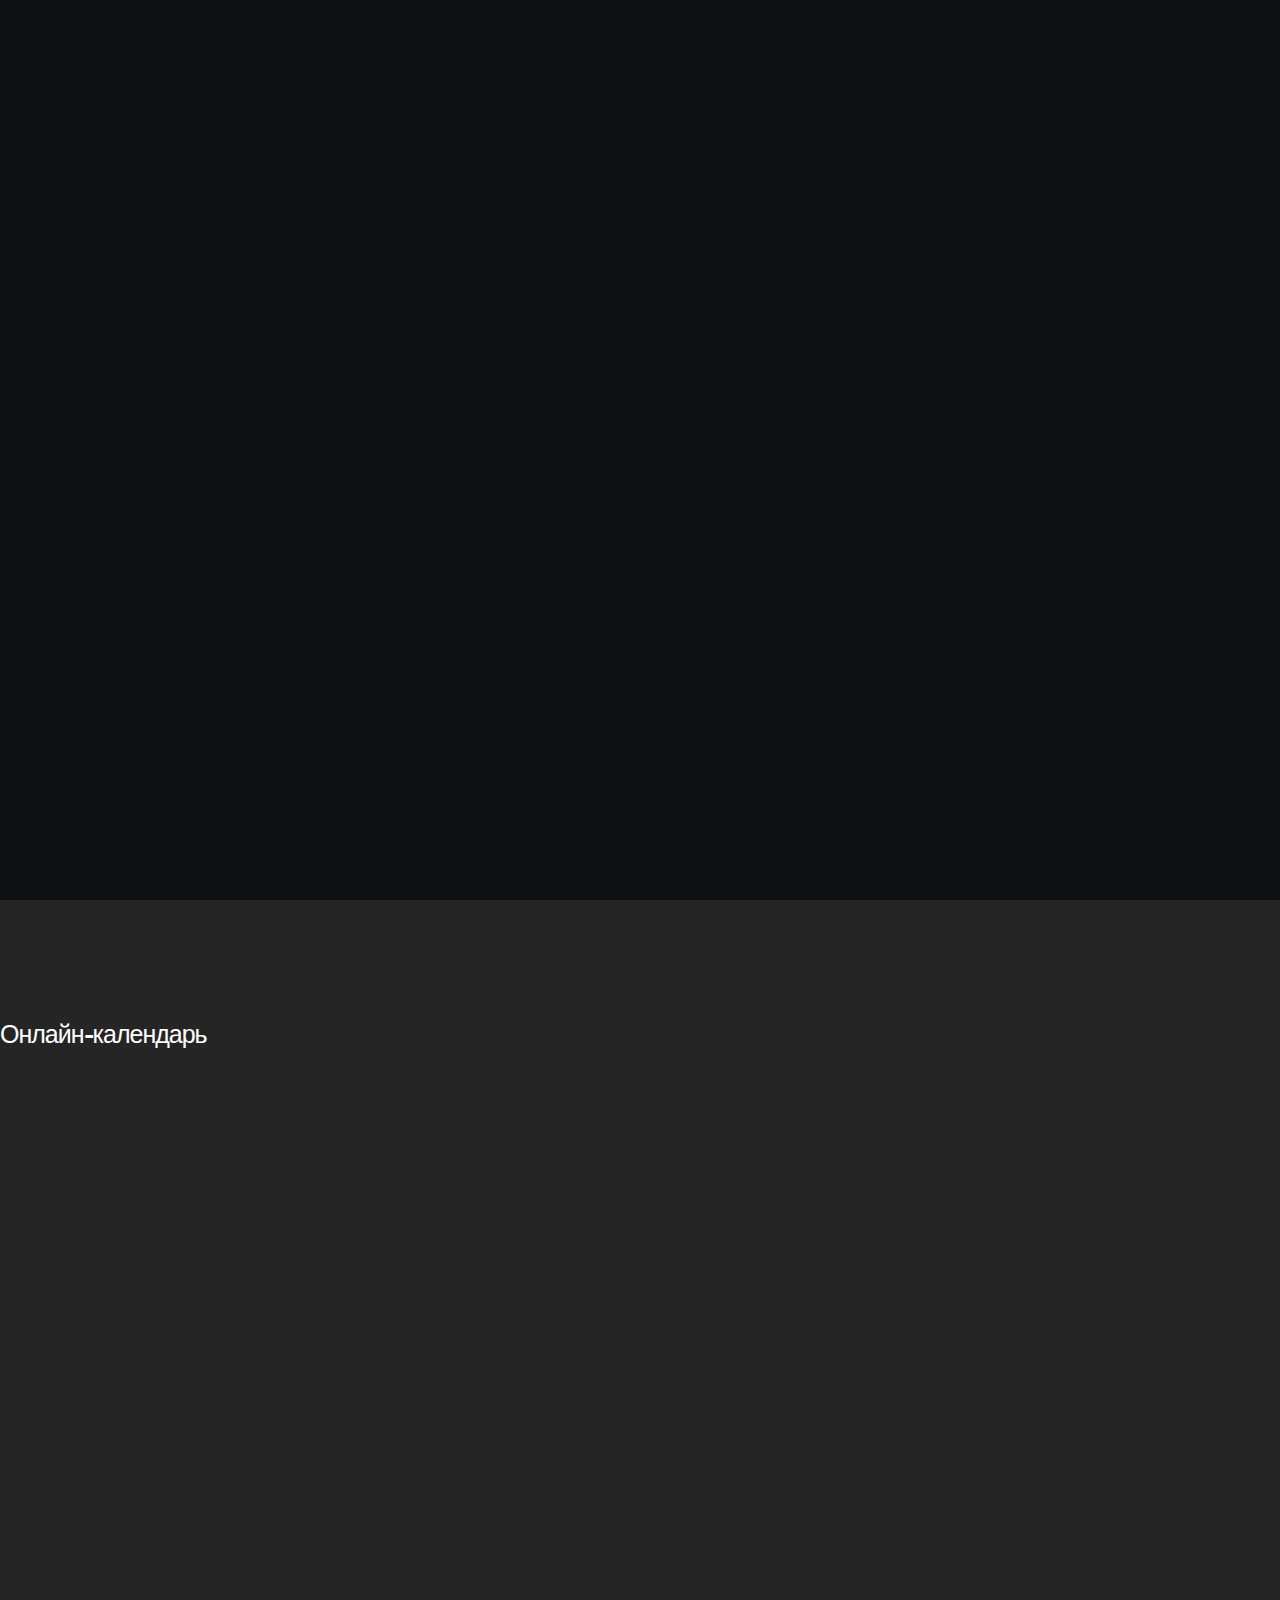
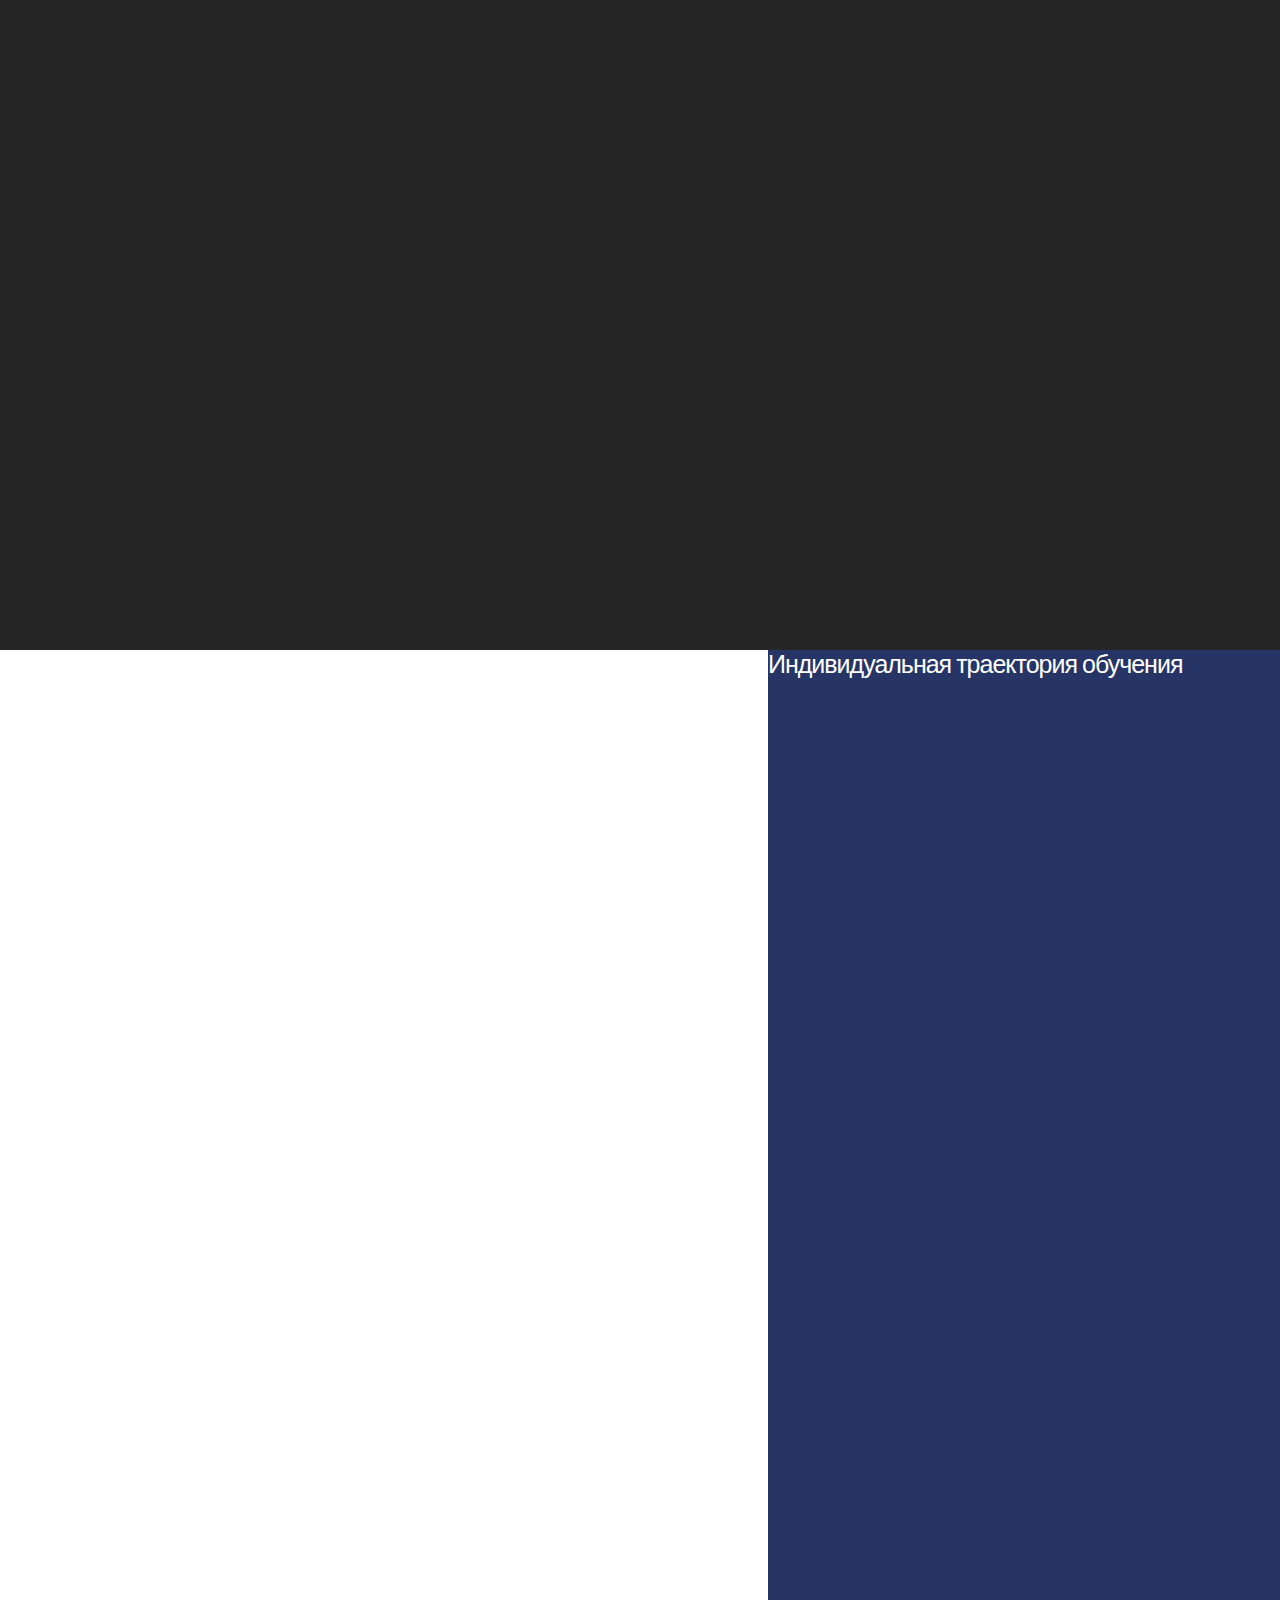
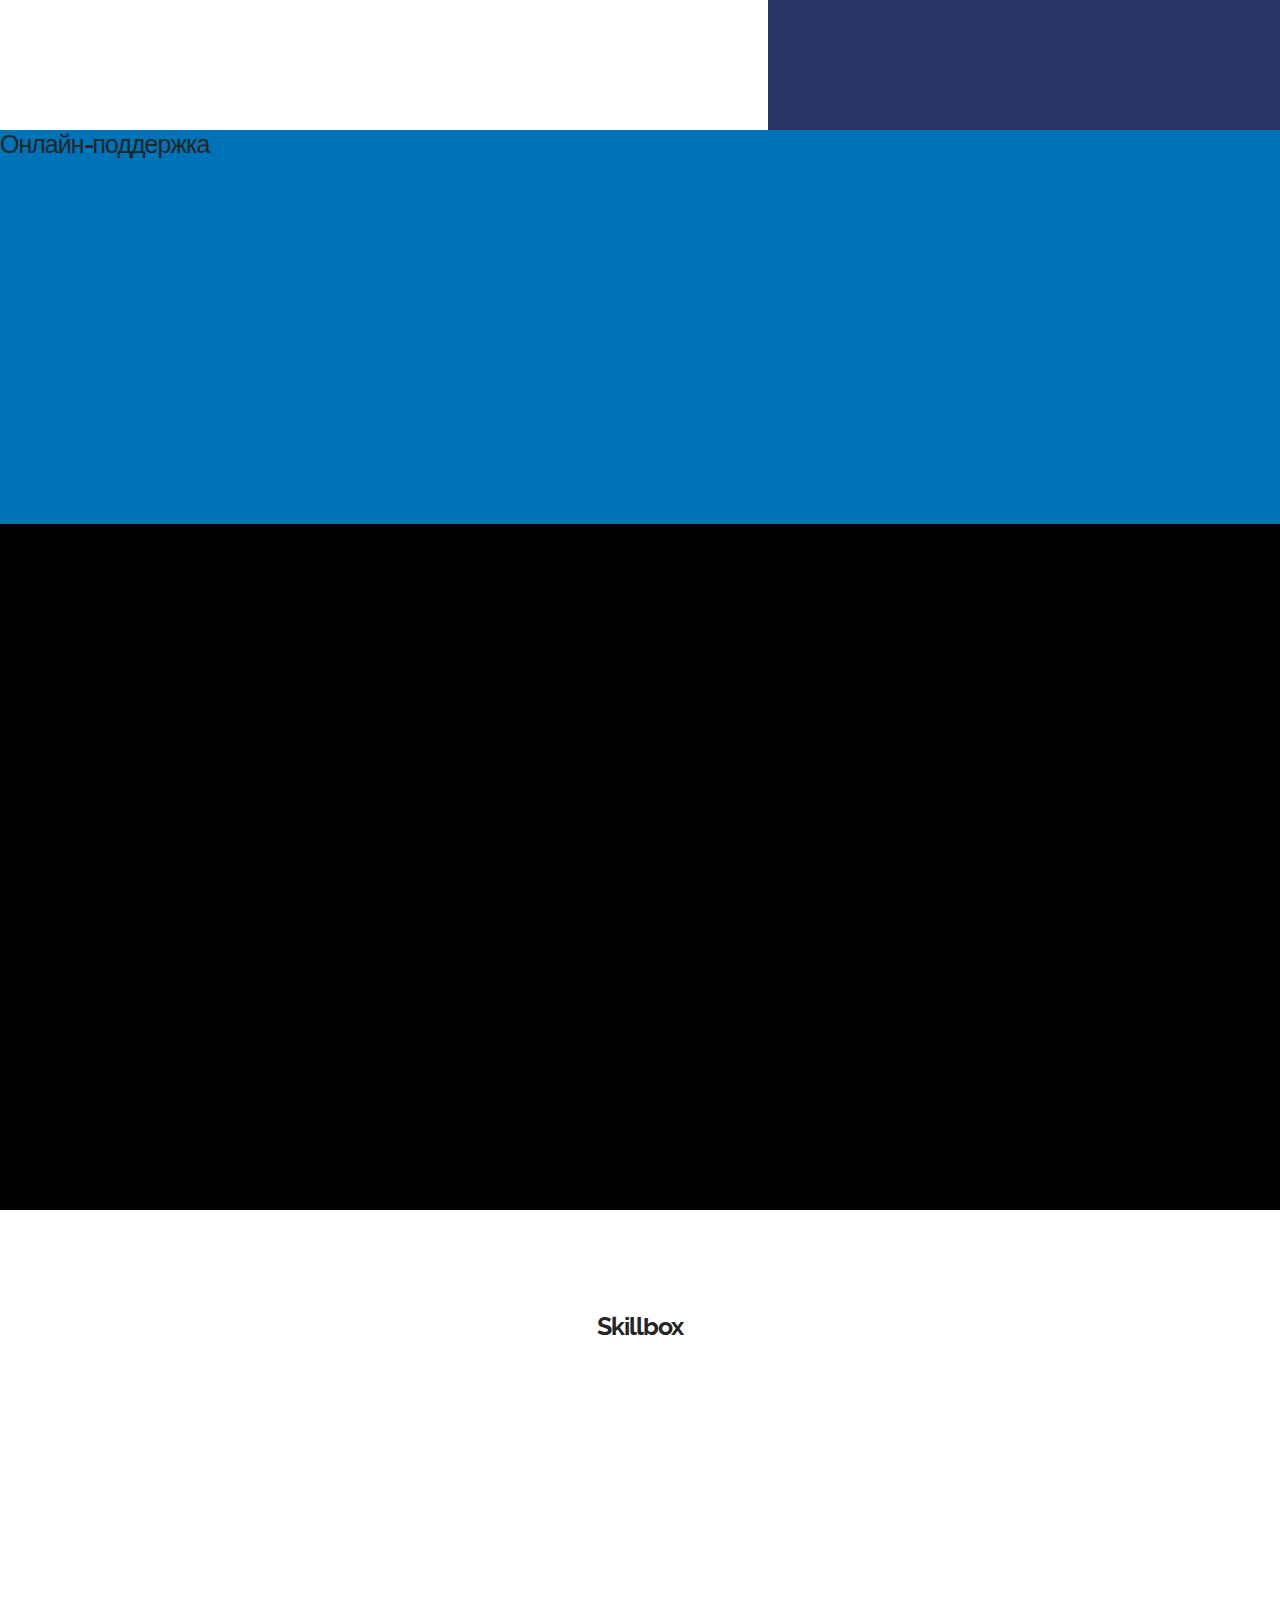
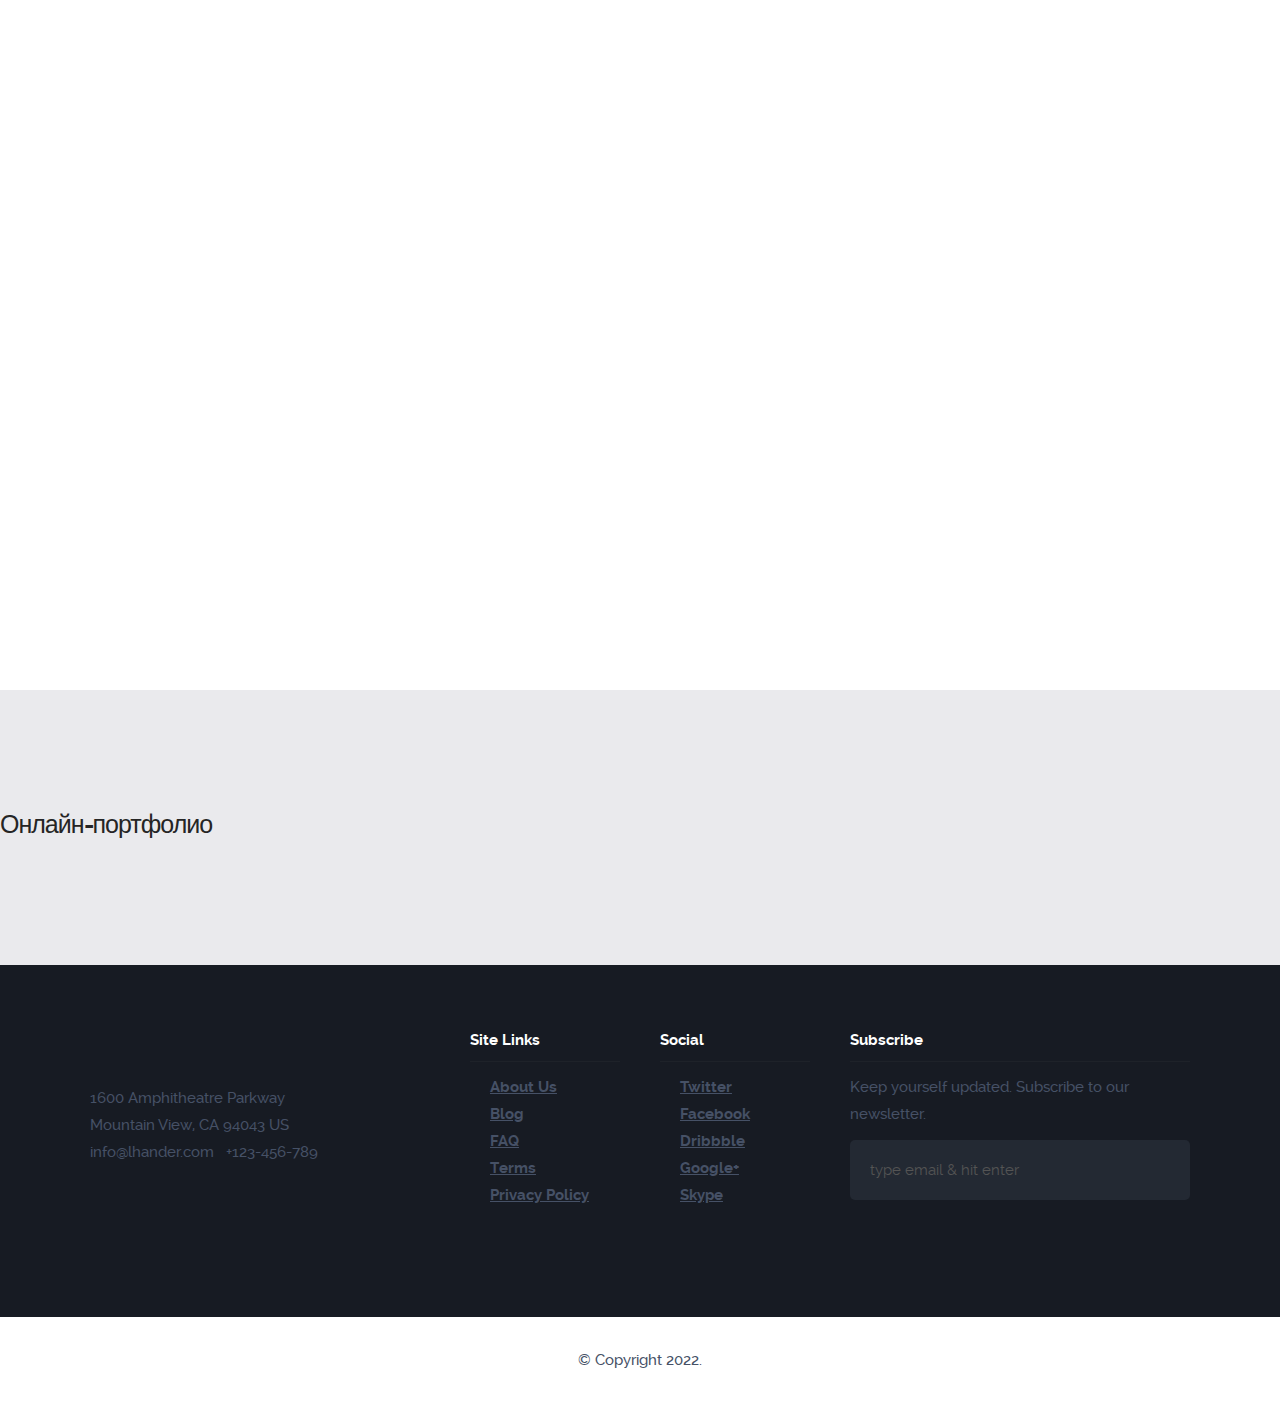
==== index.html @ 41adf238 "first commit" ====
<!DOCTYPE html>
<!--[if IE 8 ]><html class="no-js oldie ie8" lang="en"> <![endif]-->
<!--[if IE 9 ]><html class="no-js oldie ie9" lang="en"> <![endif]-->
<!--[if (gte IE 9)|!(IE)]><!--><html class="no-js" lang="en"> <!--<![endif]-->
<head>

   <!--- basic page needs
   ================================================== -->
   <meta charset="utf-8">
	<title>Lhander</title>
	<meta name="description" content="">  
	<meta name="author" content="">

   <!-- mobile specific metas
   ================================================== -->
	<meta name="viewport" content="width=device-width, initial-scale=1, maximum-scale=1">

 	<!-- CSS
   ================================================== -->
   <link rel="stylesheet" href="css/base.css">  
   <link rel="stylesheet" href="css/main.css">
   <link rel="stylesheet" href="css/vendor.css">  
	 <link rel="stylesheet" href="css/input.css">  
	 <link rel="stylesheet" href="css/bootstrap.min.css ">
   <!-- script
   ================================================== -->
	<script src="js/modernizr.js"></script>

   <!-- favicons
	================================================== -->
	<link rel="icon" type="image/png" href="favicon.png">

</head>

<body id="top">

	<!-- header 
   ================================================== -->
   <header style="display: none;">

   	<div class="rowrow">

   		<div class="logo">
	         <a href="index.html">Цифровой НГТУ</a>
	      </div>

	   	<nav id="main-nav-wrap">
				<ul class="main-navigation">
					<li class="current"><a class="smoothscroll"  href="#intro" title="">Home</a></li>
					<li><a class="smoothscroll"  href="#process" title="">Process</a></li>
					<li><a class="smoothscroll"  href="#features" title="">Features</a></li>
					<li><a class="smoothscroll"  href="#pricing" title="">Pricing</a></li>
					<li><a class="smoothscroll"  href="#faq" title="">FAQ</a></li>					
					<li class="highlight with-sep"><a href="#" title="">Sign Up</a></li>					
				</ul>
			</nav>

			<a class="menu-toggle" href="#"><span>Menu</span></a>
   		
   	</div>   	
   	
   </header> <!-- /header -->

	<!-- intro section
   ================================================== -->
   <section id="intro">

   	<div class="shadow-overlay"></div>

   	<div class="intro-content">
   		<div class="login1"></div>
		<div class="login2">
			<div class="logouniver"></div>
			<span class="text1">Цифровой НГТУ</span>
			<span class="text2">Рус</span>
			<span class="text3"> / Eng</span>
			
			<div class="center">
			<form>
				<div class="inputbox">
				<input type="text" required="required">
				<span>Email</span>
				</div>
				<div class="inputbox">
				<input type="text" required="required">
				<span>Пароль</span>
				</div>
				<div class="inputbox">
				<input id="buttoninput" type="button" value="Войти">
				</div>
			</form>
			</div>
		<span class="text4">Нет профиля?</span>
		<span class="text5">Зарегистрируйся</span>
		<br>
		<span class="text6">Забыл пароль?</span>
		<span class="text7">Восстановим</span>
		</div>
		<div class="login3"></div>  		
   	</div> 

   	<!-- Modal Popup
	   ========================================================= -->

      <div id="video-popup" class="popup-modal mfp-hide">

		   <div class="fluid-video-wrapper">
            <iframe src="http://player.vimeo.com/video/14592941?title=0&amp;byline=0&amp;portrait=0&amp;color=faec09" width="500" height="281" frameborder="0" webkitallowfullscreen mozallowfullscreen allowfullscreen></iframe> 
         </div>		     

         <a class="close-popup">Close</a>         

	   </div> <!-- /video-popup -->  	 	

   </section> <!-- /intro -->


   <!-- Process Section
   ================================================== -->
   <section id="process">  
   <div class="slide2">
   <h1 class="txt">Онлайн-календарь</h1>
   </div>
   </section> <!-- /process-->    


   <!-- features Section
   ================================================== -->
	<section id="features">
	<div class="featuresblock">
	<h1>Индивидуальная траектория обучения</h1>
	</div>
	</section>
	

	<!-- pricing
   ================================================== -->

   <section id="pricing">
   <div class="pricingblock">
   <h1>Онлайн-поддержка</h1>
   </div>
   </section> <!-- /pricing --> 


   <!-- Testimonials Section
   ================================================== -->
   <section id="testimonials">
   <div><h1>Skillbox</h1></div>
   </section> <!-- /testimonials -->


   <!-- faq
   ================================================== -->
   <section id="faq">
   <div><h1>Онлайн-портфолио</h1></div>
   </section> <!-- /faq --> 

   <!-- cta
   ================================================== -->


   <!-- footer
   ================================================== -->
   <footer>

   	<div class="footer-main">

   		<div class="rowrow">  

	      	<div class="col-four tab-full mob-full footer-info">            

	            <div class="footer-logo"></div>

	            <p>
		        	1600 Amphitheatre Parkway<br>
            	Mountain View, CA 94043 US<br>
		        	info@lhander.com &nbsp; +123-456-789
		        	</p>

		      </div> <!-- /footer-info -->

	      	<div class="col-two tab-1-3 mob-1-2 site-links">

	      		<h4>Site Links</h4>

	      		<ul>
	      			<li><a href="#">About Us</a></li>
						<li><a href="#">Blog</a></li>
						<li><a href="#">FAQ</a></li>
						<li><a href="#">Terms</a></li>
						<li><a href="#">Privacy Policy</a></li>
					</ul>

	      	</div> <!-- /site-links -->  

	      	<div class="col-two tab-1-3 mob-1-2 social-links">

	      		<h4>Social</h4>

	      		<ul>
	      			<li><a href="#">Twitter</a></li>
						<li><a href="#">Facebook</a></li>
						<li><a href="#">Dribbble</a></li>
						<li><a href="#">Google+</a></li>
						<li><a href="#">Skype</a></li>
					</ul>
	      	           	
	      	</div> <!-- /social --> 

	      	<div class="col-four tab-1-3 mob-full footer-subscribe">

	      		<h4>Subscribe</h4>

	      		<p>Keep yourself updated. Subscribe to our newsletter.</p>

	      		<div class="subscribe-form">
	      	
	      			<form id="mc-form" class="group" novalidate="true">

							<input type="email" value="" name="dEmail" class="email" id="mc-email" placeholder="type email &amp; hit enter" required=""> 
	   		
			   			<input type="submit" name="subscribe" >
		   	
		   				<label for="mc-email" class="subscribe-message"></label>
			
						</form>

	      		</div>	      		
	      	           	
	      	</div> <!-- /subscribe -->         

	      </div> <!-- /rowrow -->

   	</div> <!-- /footer-main -->


      <div class="footer-bottom">

      	<div class="rowrow">

      		<div class="col-twelve">
	      		<div class="copyright">
		         	<span>© Copyright 2022.</span> 	         	
		         </div>

		         <div id="go-top" style="display: block;">
		            <a class="smoothscroll" title="Back to Top" href="#top"></a>
		         </div>         
	      	</div>

      	</div> <!-- /footer-bottom -->     	

      </div>

   </footer>  

   <div id="preloader"> 
    	<div id="loader"></div>
   </div> 

   <!-- Java Script
   ================================================== --> 
   <script src="js/jquery-1.11.3.min.js"></script>
   <script src="js/jquery-migrate-1.2.1.min.js"></script>
   <script src="js/plugins.js"></script>
   <script src="js/main.js"></script>

</body>

</html>
---- css/base.css ----
/**
 * =================================================================== 
 *
 *  Lhander v1.0 Base Stylesheet
 *  url: styleshout.com
 *  01-11-2016
 *
 * =================================================================== 
 */

/** 
 * ===================================================================
 * reset - normalize.css v3.0.2 | MIT License | git.io/normalize
 *
 * ------------------------------------------------------------------- 
 */

html {
	font-family: sans-serif;
	-ms-text-size-adjust: 100%;
	-webkit-text-size-adjust: 100%;
}
body {
	margin: 0;
}
article,
aside,
details,
figcaption,
figure,
footer,
header,
hgroup,
main,
menu,
nav,
section,
summary {
	display: block;
}
audio, canvas, progress, video {
	display: inline-block;
	vertical-align: baseline;
}
audio:not([controls]) {
	display: none;
	height: 0;
}
[hidden], template {
	display: none;
}
a {
	background: transparent;
}
a:active, a:hover {
	outline: 0;
}
abbr[title] {
	border-bottom: 1px dotted;
}
b, strong {
	font-weight: bold;
}
dfn {
	font-style: italic;
}
h1 {
	font-size: 2em;
	margin: 0.67em 0;
}
mark {
	background: #ff0;
	color: #000;
}
small {
	font-size: 80%;
}
sub, sup {
	font-size: 75%;
	line-height: 0;
	position: relative;
	vertical-align: baseline;
}
sup {
	top: -0.5em;
}
sub {
	bottom: -0.25em;
}
img {
	border: 0;
}
svg:not(:root) {
	overflow: hidden;
}
figure {
	margin: 1em 40px;
}
hr {
	-moz-box-sizing: content-box;
	box-sizing: content-box;
	height: 0;
}
pre {
	overflow: auto;
}
code, kbd, pre, samp {
	font-family: monospace, monospace;
	font-size: 1em;
}
button, input, optgroup, select, textarea {
	color: inherit;
	font: inherit;
	margin: 0;
}
button {
	overflow: visible;
}
button, select {
	text-transform: none;
}
button,
html input[type="button"],
input[type="reset"],
input[type="submit"] {
	-webkit-appearance: button;
	cursor: pointer;
}
button[disabled], html input[disabled] {
	cursor: default;
}
button::-moz-focus-inner, input::-moz-focus-inner {
	border: 0;
	padding: 0;
}
input {
	line-height: normal;
}
input[type="checkbox"], input[type="radio"] {
	box-sizing: border-box;
	padding: 0;
}
input[type="number"]::-webkit-inner-spin-button,
input[type="number"]::-webkit-outer-spin-button {
	height: auto;
}
input[type="search"] {
	-webkit-appearance: textfield;
	-moz-box-sizing: content-box;
	-webkit-box-sizing: content-box;
	box-sizing: content-box;
}
input[type="search"]::-webkit-search-cancel-button,
input[type="search"]::-webkit-search-decoration {
	-webkit-appearance: none;
}
fieldset {
	border: 1px solid #c0c0c0;
	margin: 0 2px;
	padding: 0.35em 0.625em 0.75em;
}
legend {
	border: 0;
	padding: 0;
}
textarea {
	overflow: auto;
}
optgroup {
	font-weight: bold;
}
table {
	border-collapse: collapse;
	border-spacing: 0;
}
td, th {
	padding: 0;
}

/** 
 * ===================================================================
 * basic/base setup styles 
 *
 * ------------------------------------------------------------------- 
 */

html {
	font-size: 62.5%;
	box-sizing: border-box;
}
*, *::before, *::after {
	box-sizing: inherit;
}
body {
	font-weight: normal;
	line-height: 1;
	text-rendering: optimizeLegibility;
	word-wrap: break-word;
	-webkit-overflow-scrolling: touch;
	-webkit-text-size-adjust: none;
}
body, input, button {
	-moz-osx-font-smoothing: grayscale;
	-webkit-font-smoothing: antialiased;
}

/**
 * Media
 * -
 */

img, video {
	max-width: 100%;
	height: auto;
}

/**
 * Typography resets
 * -
 */

div, dl, dt, dd, ul, ol, li, h1, h2, h3, h4, h5, h6, pre, form, p, blockquote, th, td {
	margin: 0;
	padding: 0;
}
h1, h2, h3, h4, h5, h6 {
	-webkit-font-variant-ligatures: common-ligatures;
	-moz-font-variant-ligatures: common-ligatures;
	font-variant-ligatures: common-ligatures;
	text-rendering: optimizeLegibility;
}
em, i {
	font-style: italic;
	line-height: inherit;
}
strong, b {
	font-weight: bold;
	line-height: inherit;
}
small {
	font-size: 60%;
	line-height: inherit;
}
ol, ul {
	list-style: none;
}
li {
	display: block;
}

/**
 * links
 * -
 */

a {
	text-decoration: none;
	line-height: inherit;
}
a img {
	border: none;
}

/**
 * inputs
 * -
 */

fieldset {
	margin: 0;
	padding: 0;
}
input[type="email"],
input[type="number"],
input[type="search"],
input[type="text"],
input[type="tel"],
input[type="url"],
input[type="password"],
textarea {
	-webkit-appearance: none;
	-moz-appearance: none;
	-ms-appearance: none;
	-o-appearance: none;
	appearance: none;
}

/** 
 * ===================================================================
 * grid
 *
 * ------------------------------------------------------------------- 
 */

.rowrow {
	width: 94%;
	max-width: 1140px;
	margin: 0 auto;
}
.rowrow:before, .rowrow:after {
	content: "";
	display: table;
}
.rowrow:after {
	clear: both;
}
.rowrow .rowrow {
	width: auto;
	max-width: none;
	margin-left: -20px;
	margin-right: -20px;
}
[class*="col-"], .bgrid {
	float: left;
}
[class*="col-"] + [class*="col-"]:last-child {
	float: right;
}
[class*="col-"] {
	padding: 0 20px;
}
.col-one {
	width: 8.33333%;
}
.col-two, .col-1-6 {
	width: 16.66667%;
}
.col-three, .col-1-4 {
	width: 25%;
}
.col-four, .col-1-3 {
	width: 33.33333%;
}
.col-five {
	width: 41.66667%;
}
.col-six, .col-1-2 {
	width: 50%;
}
.col-seven {
	width: 58.33333%;
}
.col-eight, .col-2-3 {
	width: 66.66667%;
}
.col-nine, .col-3-4 {
	width: 75%;
}
.col-ten, .col-5-6 {
	width: 83.33333%;
}
.col-eleven {
	width: 91.66667%;
}
.col-twelve, .col-full {
	width: 100%;
}

/**
 * small screens
 * --------------------------------------------------------------- 
 */

@media screen and (max-width:1024px) {
	.rowrow .rowrow {
		margin-left: -18px;
		margin-right: -18px;
	}
	[class*="col-"] {
		padding: 0 18px;
	}
}

/**
 * tablets
 * --------------------------------------------------------------- 
 */

@media screen and (max-width:768px) {
	.rowrow {
		width: auto;
		padding-left: 30px;
		padding-right: 30px;
	}
	.rowrow .rowrow {
		padding-left: 0;
		padding-right: 0;
		margin-left: -15px;
		margin-right: -15px;
	}
	[class*="col-"] {
		padding: 0 15px;
	}
	.tab-1-4 {
		width: 25%;
	}
	.tab-1-3 {
		width: 33.33333%;
	}
	.tab-1-2 {
		width: 50%;
	}
	.tab-2-3 {
		width: 66.66667%;
	}
	.tab-3-4 {
		width: 75%;
	}
	.tab-full {
		width: 100%;
	}
}

/**
 * large mobile devices
 * --------------------------------------------------------------- 
 */

@media screen and (max-width:600px) {
	.rowrow {
		padding-left: 25px;
		padding-right: 25px;
	}
	.rowrow .rowrow {
		margin-left: -10px;
		margin-right: -10px;
	}
	[class*="col-"] {
		padding: 0 10px;
	}
	.mob-1-4 {
		width: 25%;
	}
	.mob-1-2 {
		width: 50%;
	}
	.mob-3-4 {
		width: 75%;
	}
	.mob-full {
		width: 100%;
	}
}

/**
 * small mobile devices
 * --------------------------------------------------------------- 
 */

@media screen and (max-width:400px) {
	.rowrow {
		padding-left: 30px;
		padding-right: 30px;
	}
	.rowrow .rowrow {
		padding-left: 0;
		padding-right: 0;
		margin-left: 0;
		margin-right: 0;
	}
	[class*="col-"] {
		width: 100% !important;
		float: none !important;
		clear: both !important;
		margin-left: 0;
		margin-right: 0;
		padding: 0;
	}
	[class*="col-"] + [class*="col-"]:last-child {
		float: none;
	}
}

/** 
 * ===================================================================
 * block grids 
 *
 * ------------------------------------------------------------------- 
 */

.block-1-6 .bgrid {
	width: 16.66667%;
}
.block-1-4 .bgrid {
	width: 25%;
}
.block-1-3 .bgrid {
	width: 33.33333%;
}
.block-1-2 .bgrid {
	width: 50%;
}

/**
 * Clearing for block grid columns. Allow columns with 
 * different heights to align properly.
 */

.block-1-6 .bgrid:nth-child(6n+1),
.block-1-4 .bgrid:nth-child(4n+1),
.block-1-3 .bgrid:nth-child(3n+1),
.block-1-2 .bgrid:nth-child(2n+1) {
	clear: both;
}

/**
 * small screens
 * --------------------------------------------------------------- 
 */
@media screen and (max-width:1024px) {
	.block-s-1-6 .bgrid {
		width: 16.66667%;
	}
	.block-s-1-4 .bgrid {
		width: 25%;
	}
	.block-s-1-3 .bgrid {
		width: 33.33333%;
	}
	.block-s-1-2 .bgrid {
		width: 50%;
	}
	.block-s-full .bgrid {
		width: 100%;
		clear: both;
	}
	[class*="block-s-"] .bgrid:nth-child(n) {
		clear: none;
	}
	.block-s-1-6 .bgrid:nth-child(6n+1),
	.block-s-1-4 .bgrid:nth-child(4n+1),
	.block-s-1-3 .bgrid:nth-child(3n+1),
	.block-s-1-2 .bgrid:nth-child(2n+1) {
		clear: both;
	}
}

/**
 * tablets
 * --------------------------------------------------------------- 
 */
@media screen and (max-width:768px) {
	.block-tab-1-6 .bgrid {
		width: 16.66667%;
	}
	.block-tab-1-4 .bgrid {
		width: 25%;
	}
	.block-tab-1-3 .bgrid {
		width: 33.33333%;
	}
	.block-tab-1-2 .bgrid {
		width: 50%;
	}
	.block-tab-full .bgrid {
		width: 100%;
		clear: both;
	}
	[class*="tab-bgrid-"] .bgrid:nth-child(n) {
		clear: none;
	}
	.block-tab-1-6 .bgrid:nth-child(6n+1),
	.block-tab-1-4 .bgrid:nth-child(4n+1),
	.block-tab-1-3 .bgrid:nth-child(3n+1),
	.block-tab-1-2 .bgrid:nth-child(2n+1) {
		clear: both;
	}
}

/**
 * mobile devices
 * --------------------------------------------------------------- 
 */
@media screen and (max-width:600px) {
	.block-mob-1-6 .bgrid {
		width: 16.66667%;
	}
	.block-mob-1-4 .bgrid {
		width: 25%;
	}
	.block-mob-1-3 .bgrid {
		width: 33.33333%;
	}
	.block-mob-1-2 .bgrid {
		width: 50%;
	}
	.block-mob-full .bgrid {
		width: 100%;
		clear: both;
	}
	[class*="mob-bgrid-"] .bgrid:nth-child(n) {
		clear: none;
	}
	.block-mob-1-6 .bgrid:nth-child(6n+1),
	.block-mob-1-4 .bgrid:nth-child(4n+1),
	.block-mob-1-3 .bgrid:nth-child(3n+1),
	.block-mob-1-2 .bgrid:nth-child(2n+1) {
		clear: both;
	}
}

/**
 * stack on small mobile devices
 * --------------------------------------------------------------- 
 */

@media screen and (max-width:400px) {
	.stack .bgrid {
		width: 100% !important;
		float: none !important;
		clear: both !important;
		margin-left: 0;
		margin-right: 0;
	}
}

/** 
 * ===================================================================
 * MISC 
 *
 * ------------------------------------------------------------------- 
 */

/**
 * Clearing - (http://nicolasgallagher.com/micro-clearfix-hack/
 * -
 */

.group:before, .group:after {
	content: "";
	display: table;
}
.group:after {
	clear: both;
}

/**
 * Misc Helper Styles 
 * -
 */
 
.hide { display: none; }
.invisible { visibility: hidden; }
.antialiased {
	-webkit-font-smoothing: antialiased;
	-moz-osx-font-smoothing: grayscale;
}
.remove-bottom { margin-bottom: 0; }
.half-bottom { margin-bottom: 1.5rem !important; }
.add-bottom { margin-bottom: 3rem !important; }
.no-border { border: none; }
.full-width { width: 100%; }
.text-center { text-align: center; }
.text-left { text-align: left; }
.text-right { text-align: right; }
.pull-left { float: left; }
.pull-right { float: right; }
.align-center {
	margin-left: auto;
	margin-right: auto;
	text-align: center;
}

/*# sourceMappingURL=base.css.map */
---- css/main.css ----
/**
 * =================================================================== 
 *
 *  Lhander v1.0 Main Stylesheet
 *  url: styleshout.com
 *  01-11-2016
 * -------------------------------------------------------------------
 *
 *	TOC:
 *	01. webfonts and iconfonts 
 *	02. base style overrides
 * 03. preloader
 * 04. forms
 * 05. buttons
 * 06. common styles
 * 07. header styles
 * 08. intro section
 * 09. process section
 * 10. features section
 * 11. pricing section
 * 12. testimomials section 
 * 13. faq section 
 *	14. ad-section 
 *	15. call-to-action section
 *	16. footer
 *
 * =================================================================== 
 */

/** 
 * ===================================================================
 * webfonts and iconfonts 
 *
 * ------------------------------------------------------------------- 
 */

@import url("fonts.css");
@import url("ionicons/css/ionicons.min.css");
@import url("micons/micons.css");

/** 
 * ===================================================================
 * base style overrides
 *
 * ------------------------------------------------------------------- 
 */

html {
	font-size: 10px;
}
@media only screen and (max-width:1024px) {
	html {
		font-size: 9.375px;
	}
}
@media only screen and (max-width:768px) {
	html {
		font-size: 10px;
	}
}
@media only screen and (max-width:400px) {
	html {
		font-size: 9.375px;
	}
}

html, body {
	height: 100%;
}
body {
	background: #14181E;
	font-family: "merriweather-regular", serif;
	font-size: 1.6rem;
	line-height: 3rem;
	color: #737373;
}

/**
 * links 
 * -
 */

a, a:visited {
	color: #0087cc;
	-moz-transition: all 0.3s ease-in-out;
	-o-transition: all 0.3s ease-in-out;
	-webkit-transition: all 0.3s ease-in-out;
	-ms-transition: all 0.3s ease-in-out;
	transition: all 0.3s ease-in-out;
}
a:hover, a:focus {
	color: #ff7b29;
}

/**
 * typography  
 * -
 */

h1, h2, h3, h4, h5, h6, .h01, .h02, .h03, .h04, .h05, .h06 {
	font-family: "raleway-bold", sans-serif;
	color: #252525;
	font-style: normal;
	text-rendering: optimizeLegibility;
	margin-bottom: 2.1rem;
}
h3, .h03, h4, .h04 {
	margin-bottom: 1.8rem;
}
h5, .h05, h6, .h06 {
	font-family: "raleway-heavy";
	margin-bottom: 1.2rem;
}

h1, .h01 {
	font-size: 3.1rem;
	line-height: 1.35;
	letter-spacing: -.1rem;
}
@media only screen and (max-width:600px) {
	h1, .h01 {
		font-size: 2.6rem;
		letter-spacing: -.07rem;
	}
}

h2, .h02 {
	font-size: 2.4rem;
	line-height: 1.25;
}
h3, .h03 {
	font-size: 2rem;
	line-height: 1.5;
}
h4, .h04 {
	font-size: 1.7rem;
	line-height: 1.76;
}
h5, .h05 {
	font-size: 1.4rem;
	line-height: 1.7;
	text-transform: uppercase;
	letter-spacing: .15rem;
}
h6, .h06 {
	font-size: 1.3rem;
	line-height: 1.85;
	text-transform: uppercase;
	letter-spacing: .15rem;
}

p img {
	margin: 0;
}
p.lead {
	font-family: "merriweather-light", serif;
	font-size: 1.8rem;
	line-height: 1.8;
	color: #737373;
}
@media only screen and (max-width:768px) {
	p.lead {
		font-size: 1.7rem;
	}
}

em, i, strong, b {
	font-size: 1.6rem;
	line-height: 3rem;
	font-style: normal;
	font-weight: normal;
}
em, i {
	font-family: "merriweather-italic", serif;
}
strong, b {
	font-family: "merriweather-bold", serif;
}
small {
	font-size: 1.1rem;
	line-height: inherit;
}
blockquote {
	margin: 3rem 0;
	padding-left: 4rem;
	position: relative;
}
blockquote:before {
	content: "\201C";
	font-size: 8rem;
	line-height: 0px;
	margin: 0;
	color: #333;
	font-family: arial, sans-serif;
	position: absolute;
	top: 3rem;
	left: 0;
}
blockquote p {
	font-family: georgia, serif;
	font-style: italic;
	padding: 0;
	font-size: 1.9rem;
	line-height: 1.75;
}
blockquote cite {
	display: block;
	font-size: 1.2rem;
	font-style: normal;
	line-height: 1.65;
}
blockquote cite:before {
	content: "\2014 \0020";
}
blockquote cite a, blockquote cite a:visited {
	color: #8d8d8d;
	border: none;
}
abbr {
	font-family: "merriweather-bold", serif;
	font-variant: small-caps;
	text-transform: lowercase;
	letter-spacing: .05rem;
	color: #8d8d8d;
}
var, kbd, samp, code, pre {
	font-family: Consolas, "Andale Mono", Courier, "Courier New", monospace;
}
pre {
	padding: 2.4rem 3rem 3rem;
	background: #F1F1F1;
}
code {
	font-size: 1.4rem;
	margin: 0 .2rem;
	padding: .3rem .6rem;
	white-space: nowrap;
	background: #F1F1F1;
	border: 1px solid #E1E1E1;
	border-radius: 3px;
}
pre > code {
	display: block;
	white-space: pre;
	line-height: 2;
	padding: 0;
	margin: 0;
}
pre.prettyprint > code {
	border: none;
}
del {
	text-decoration: line-through;
}
abbr[title], dfn[title] {
	border-bottom: 1px dotted;
	cursor: help;
}
mark {
	background: #FFF49B;
	color: #000;
}
hr {
	border: solid #cfcfd5;
	border-width: 1px 0 0;
	clear: both;
	margin: 2.4rem 0 1.5rem;
	height: 0;
}

/**
 * Lists  
 * -
 */

ol {
	list-style: decimal;
}
ul {
	list-style: disc;
}
li {
	display: list-item;
}
ol, ul {
	margin-left: 1.7rem;
}
ul li {
	padding-left: .4rem;
}
ul ul, ul ol, ol ol, ol ul {
	margin: .6rem 0 .6rem 1.7rem;
}
ul.disc li {
	display: list-item;
	list-style: none;
	padding: 0 0 0 .8rem;
	position: relative;
}
ul.disc li::before {
	content: "";
	display: inline-block;
	width: 8px;
	height: 8px;
	border-radius: 50%;
	background: #05bca9;
	position: absolute;
	left: -17px;
	top: 11px;
	vertical-align: middle;
}
dt {
	margin: 0;
	color: #05bca9;
}
dd {
	margin: 0 0 0 2rem;
}

/**
 * tables  
 * -
 */

table {
	border-width: 0;
	width: 100%;
	max-width: 100%;
	font-family: "raleway-regular", sans-serif;
}
th, td {
	padding: 1.5rem 3rem;
	text-align: left;
	border-bottom: 1px solid #E8E8E8;
}
th {
	color: #252525;
	font-family: "raleway-bold", sans-serif;
}
td {
	line-height: 1.5;
}
th:first-child, td:first-child {
	padding-left: 0;
}
th:last-child, td:last-child {
	padding-right: 0;
}
.table-responsive {
	overflow-x: auto;
	-webkit-overflow-scrolling: touch;
}

/**
 * Spacing  
 * -
 */

button, .button {
	margin-bottom: 1.2;
}
fieldset {
	margin-bottom: 1.5rem;
}
input,
textarea,
select,
pre,
blockquote,
figure,
table,
p,
ul,
ol,
dl,
form,
.fluid-video-wrapper,
.iw-custom-select {
	margin-bottom: 3rem;
}

/**
 * floated image  
 * -
 */

img.pull-right {
	margin: 1.5rem 0 0 3rem;
}
img.pull-left {
	margin: 1.5rem 3rem 0 0;
}

/**
 * block grids paddings 
 * -
 */

.bgrid {
	padding: 0 20px;
}
@media only screen and (max-width:1024px) {
	.bgrid {
		padding: 0 18px;
	}
}
@media only screen and (max-width:768px) {
	.bgrid {
		padding: 0 15px;
	}
}
@media only screen and (max-width:600px) {
	.bgrid {
		padding: 0 10px;
	}
}
@media only screen and (max-width:400px) {
	.bgrid {
		padding: 0;
	}
}


/** 
 * ===================================================================
 * preloader
 *
 * ------------------------------------------------------------------- 
 */

#preloader {
	position: fixed;
	top: 0;
	left: 0;
	right: 0;
	bottom: 0;
	background: #0F1215;
	z-index: 9999999;
	height: 100%;
	width: 100%;
}
.no-js #preloader, .oldie #preloader {
	display: none;
}
#loader {
	position: absolute;
	left: 50%;
	top: 50%;
	width: 60px;
	height: 60px;
	margin-left: -30px;
	margin-top: -30px;
	padding: 0;
	background-color: #05bca9;
	border-radius: 100%;
	-webkit-animation: sk-scaleout 1.0s infinite ease-in-out;
	animation: sk-scaleout 1.0s infinite ease-in-out;
}
@-webkit-keyframes sk-scaleout {
	0% {
		-webkit-transform: scale(0);
	}
	100% {
		-webkit-transform: scale(1);
		opacity: 0;
	}
}
@keyframes sk-scaleout {
	0% {
		-webkit-transform: scale(0);
		transform: scale(0);
	}
	100% {
		-webkit-transform: scale(1);
		transform: scale(1);
		opacity: 0;
	}
}


/** 
 * ===================================================================
 * forms
 *
 * ------------------------------------------------------------------- 
 */

fieldset {
	border: none;
}
input[type="email"],
input[type="number"],
input[type="search"],
input[type="text"],
input[type="tel"],
input[type="url"],
input[type="password"],
textarea,
select {
	display: block;
	height: 6rem;
	padding: 1.5rem 2rem;
	border: 0;
	outline: none;
	vertical-align: middle;
	color: #737373;
	font-family: "merriweather-regular", sans-serif;
	font-size: 1.5rem;
	line-height: 3rem;
	border-radius: 3px;
	background: #FFFFFF;
	max-width: 100%;
	border: 1px solid #d5d5d5;
	-moz-transition: all 0.3s ease-in-out;
	-o-transition: all 0.3s ease-in-out;
	-webkit-transition: all 0.3s ease-in-out;
	-ms-transition: all 0.3s ease-in-out;
	transition: all 0.3s ease-in-out;
}
.ss-custom-select {
	position: relative;
	padding: 0;
	display: inline-block;
}
.ss-custom-select select {
	-webkit-appearance: none;
	-moz-appearance: none;
	-ms-appearance: none;
	-o-appearance: none;
	appearance: none;
	text-indent: 0.01px;
	text-overflow: '';
	margin: 0;
	line-height: 3rem;
	vertical-align: middle;
	padding-right: 4rem;
}
.ss-custom-select select option {
	padding-left: 2rem;
	padding-right: 2rem;
}
.ss-custom-select select::-ms-expand {
	display: none;
}
.ss-custom-select::after {
	content: '\f123';
	font-family: 'Ionicons';
	position: absolute;
	top: 50%;
	right: 18px;
	margin-top: -10px;
	bottom: auto;
	width: 20px;
	height: 20px;
	line-height: 20px;
	font-size: 15px;
	text-align: center;
	pointer-events: none;
	color: #252525;
}
textarea {
	min-height: 25rem;
}
input[type="email"]:focus,
input[type="number"]:focus,
input[type="search"]:focus,
input[type="text"]:focus,
input[type="tel"]:focus,
input[type="url"]:focus,
input[type="password"]:focus,
textarea:focus,
select:focus {
	color: #000000;
	background: #f4fffe;
	border: 1px solid #d2fef9;
}
label, legend {
	font-family: "merriweather-bold", sans-serif;
	font-size: 1.4rem;
	margin-bottom: .6rem;
	color: #404040;
	display: block;
}
label span, legend span {
	color: #05bca9;
}
input[type="checkbox"], input[type="radio"] {
	display: inline;
}

/**
 * Style Placeholder Text  
 * -
 */

::-webkit-input-placeholder {
	color: #a1a1a1;
}
:-moz-placeholder {
	/* Firefox 18- */
	color: #a1a1a1;
}
::-moz-placeholder {
	/* Firefox 19+ */
	color: #a1a1a1;
}
:-ms-input-placeholder {
	color: #a1a1a1;
}
.placeholder {
	color: #a1a1a1 !important;
}


/** 
 * ===================================================================
 * buttons
 *
 * ------------------------------------------------------------------- 
 */

.button,
button,
input[type="submit"],
input[type="reset"],
input[type="button"] {
	display: inline-block;
	font-family: "raleway-bold", sans-serif;
	font-size: 1.6rem;
	height: 5rem;
	padding: 0 3rem;
	margin: 0 .3rem 1rem 0;
	background: #d8d8d8;
	color: #252525;
	text-decoration: none;
	cursor: pointer;
	text-align: center;
	white-space: nowrap;
	border: none;
	border-radius: 1000px;
	-moz-transition: all 0.3s ease-in-out;
	-o-transition: all 0.3s ease-in-out;
	-webkit-transition: all 0.3s ease-in-out;
	-ms-transition: all 0.3s ease-in-out;
	transition: all 0.3s ease-in-out;
}
.button:hover,
button:hover,
input[type="submit"]:hover,
input[type="reset"]:hover,
input[type="button"]:hover,
.button:focus,
button:focus,
input[type="submit"]:focus,
input[type="reset"]:focus,
input[type="button"]:focus {
	background: #bebebe;
	color: #FFFFFF;
	outline: 0;
}

.button.button-primary,
button.button-primary,
input[type="submit"].button-primary,
input[type="reset"].button-primary,
input[type="button"].button-primary {
	background: #05bca9;
	color: #FFFFFF;
}

.button.button-primary:hover,
button.button-primary:hover,
input[type="submit"].button-primary:hover,
input[type="reset"].button-primary:hover,
input[type="button"].button-primary:hover,
.button.button-primary:focus,
button.button-primary:focus,
input[type="submit"].button-primary:focus,
input[type="reset"].button-primary:focus,
input[type="button"].button-primary:focus {
	background: #04998a;
}
button.full-width, .button.full-width {
	width: 100%;
	margin-right: 0;
}
button.medium, .button.medium {
	height: 5.5rem !important;
	line-height: 5.5rem !important;
	padding: 0 1.8rem !important;
}
button.large, .button.large {
	height: 6rem !important;
	line-height: 6rem !important;
	padding: 0rem 3rem !important;
}
button.round, .button.round {
	padding-left: 3rem !important;
	padding-right: 3rem !important;
	border-radius: 1000px;
}
button.stroke, .button.stroke {
	background: transparent !important;
	border: 3px solid transparent;
	line-height: 4.4rem;
}
button::-moz-focus-inner, input::-moz-focus-inner {
	border: 0;
	padding: 0;
}

/** 
 * ===================================================================
 * common styles 
 *
 * ------------------------------------------------------------------- 
 */

.section-intro {
	max-width: 700px;
	text-align: center;
	margin-left: auto;
	margin-right: auto;
	margin-bottom: 5.2rem;
	position: relative;
}
.section-intro h1 {
	font-family: "merriweather-bold", serif;
	font-size: 4.8rem;
	color: #252525;
	line-height: 1.25;
	margin-bottom: 1.2rem;
}
.section-intro h5 {
	color: rgba(56, 66, 78, 0.5);
	font-size: 1.6rem;
	line-height: 1.875;
	margin-bottom: 0.3rem;
	letter-spacing: .4rem;
}
.section-intro .lead {
	color: rgba(0, 0, 0, 0.45);
}
.section-intro .with-bottom-line {
	position: relative;
	overflow: hidden;
}
.section-intro .with-bottom-line::after {
	display: block;
	background-color: #05bca9;
	width: 120px;
	height: 3px;
	content: '\0020';
	position: absolute;
	left: 50%;
	bottom: 0;
	margin-left: -60px;
}
@media only screen and (max-width:600px) {
	section .h01 {
		font-size: 2.5rem;
	}
}

/**
 * responsive:
 * common styles
 * - 
 */

@media only screen and (max-width:768px) {
	.section-intro {
		max-width: 650px;
	}
	.section-intro h1 {
		font-size: 4.2rem;
	}
}
@media only screen and (max-width:600px) {
	.section-intro h1 {
		font-size: 3.8rem;
	}
	.section-intro h5 {
		font-size: 1.5rem;
		letter-spacing: .3rem;
	}
}
@media only screen and (max-width:400px) {
	.section-intro h1 {
		font-size: 3.6rem;
	}
}


/** 
 * ===================================================================
 * header styles 
 *
 * ------------------------------------------------------------------- 
 */

header {
	width: 100%;
	position: absolute;
	left: 0;
	top: 24px;
	z-index: 600;
	background: transparent;
	-moz-transition: all 0.3s ease-in-out;
	-o-transition: all 0.3s ease-in-out;
	-webkit-transition: all 0.3s ease-in-out;
	-ms-transition: all 0.3s ease-in-out;
	transition: all 0.3s ease-in-out;
}
header .rowrow {
	width: auto;
	height: 66px;
	position: relative;
}

header .logo {
	margin-top: 2px;
	z-index: 600;
	position: absolute;
	left: 35px;
	top: 50%;
	-webkit-transform: translateY(-50%);
	-ms-transform: translateY(-50%);
	transform: translateY(-50%);
}
header .logo a {
	display: block;
	margin: 0;
	padding: 0;
	border: none;
	font: 0/0 a;
	text-shadow: none;
	color: transparent;
	width: 42px;
	height: 42px;
	background: url("../images/logo.png") no-repeat center;
	background-size: 42px 42px;
	-moz-transition: all 0.5s ease-in-out;
	-o-transition: all 0.5s ease-in-out;
	-webkit-transition: all 0.5s ease-in-out;
	-ms-transition: all 0.5s ease-in-out;
	transition: all 0.5s ease-in-out;
}
.sticky {
	position: fixed;
	background: #14171c;
	top: 0;
}
.sticky .logo a {
	width: 38px;
	height: 38px;
	background-size: 38px 38px;
}

/**
 * responsive:
 * header section
 * - 
 */

@media only screen and (max-width:768px) {
	header {
		top: 0;
		padding: 6px 0;
	}
	header .logo a {
		width: 38px;
		height: 38px;
		background-size: 38px 38px;
	}
}

/**
 * primary navigation
 * - 
 */

#main-nav-wrap, .main-navigation {
	margin: 0;
	padding: 0;
}

/* hide toggle button */
a.menu-toggle {
	display: none;
}

/* main-nav-wrap */
#main-nav-wrap {
	font-family: "raleway-heavy", sans-serif;
	font-size: 11.5px;
	text-transform: uppercase;
	letter-spacing: 1.5px;
	position: absolute;
	top: 0;
	right: 30px;
}
.main-navigation {
	min-height: 66px;
	display: inline-block;
	width: auto;
	text-align: left;
}
.main-navigation li {
	position: relative;
	display: inline-block;
	list-style: none;
	padding: 0;
	margin: 0;
	height: 66px;
}
.main-navigation li.current a {
	color: #FFFFFF;
}
.main-navigation li.current a::after {
	position: absolute;
	left: 50%;
	bottom: 0;
	width: 80%;
	height: 3px;
	-webkit-transform: translateX(-50%);
	-ms-transform: translateX(-50%);
	transform: translateX(-50%);
	background-color: #05bca9;
	content: '\0020';
	display: block;
	-moz-transition: all 0.3s ease-in-out;
	-o-transition: all 0.3s ease-in-out;
	-webkit-transition: all 0.3s ease-in-out;
	-ms-transition: all 0.3s ease-in-out;
	transition: all 0.3s ease-in-out;
}
.main-navigation li.highlight a {
	color: #05bca9;
}
.main-navigation li.with-sep a {
	position: relative;
	padding-left: 22px;
	margin-left: 8px;
}
.main-navigation li.with-sep a::before {
	position: absolute;
	left: 0;
	top: 50%;
	width: 1px;
	height: 20px;
	margin-top: -10px;
	background-color: rgba(255, 255, 255, 0.2);
	content: '\0020';
	display: block;
	-moz-transition: all 0.3s ease-in-out;
	-o-transition: all 0.3s ease-in-out;
	-webkit-transition: all 0.3s ease-in-out;
	-ms-transition: all 0.3s ease-in-out;
	transition: all 0.3s ease-in-out;
}

/* navigation links */
.main-navigation li a {
	display: block;
	padding: 18px 7px;
	line-height: 30px;
	text-decoration: none;
	text-align: left;
	color: #98999a;
	position: relative;
	-moz-transition: color 0.3s ease-in-out;
	-o-transition: color 0.3s ease-in-out;
	-webkit-transition: color 0.3s ease-in-out;
	-ms-transition: color 0.3s ease-in-out;
	transition: color 0.3s ease-in-out;
}
.main-navigation li a:active {
	background-color: transparent !important;
}
.main-navigation li a:hover {
	color: #FFFFFF;
}

/**
 * mobile view - primary navigation
 * - 
 */

@media only screen and (max-width:768px) {
	#main-nav-wrap {
		display: block;
		width: 100%;
		position: absolute;
		top: 69px;
		right: 0;
	}
	a.menu-toggle {
		display: block;
		width: 40px;
		height: 40px;
		position: absolute;
		top: 50%;
		right: 30px;
		margin-top: -20px;
	}
	a.menu-toggle span {
		display: block;
		width: 24px;
		height: 3px;
		margin-top: -1.5px;
		position: absolute;
		right: 8px;
		top: 50%;
		bottom: auto;
		left: auto;
		background-color: white;
		-moz-transition: background 0.2s ease-in-out;
		-o-transition: background 0.2s ease-in-out;
		-webkit-transition: background 0.2s ease-in-out;
		-ms-transition: background 0.2s ease-in-out;
		transition: background 0.2s ease-in-out;
		font: 0/0 a;
		text-shadow: none;
		color: transparent;
	}
	a.menu-toggle span::before, a.menu-toggle span::after {
		content: '';
		width: 100%;
		height: 100%;
		position: absolute;
		background-color: inherit;
		left: 0;
		-moz-transition-duration: 0.2s, 0.2s;
		-o-transition-duration: 0.2s, 0.2s;
		-webkit-transition-duration: 0.2s, 0.2s;
		-ms-transition-duration: 0.2s, 0.2s;
		transition-duration: 0.2s, 0.2s;
		-moz-transition-delay: 0.2s, 0s;
		-o-transition-delay: 0.2s, 0s;
		-webkit-transition-delay: 0.2s, 0s;
		-ms-transition-delay: 0.2s, 0s;
		transition-delay: 0.2s, 0s;
	}
	a.menu-toggle span::before {
		top: -8px;
		-moz-transition-property: top, transform;
		-o-transition-property: top, transform;
		-webkit-transition-property: top, transform;
		-ms-transition-property: top, transform;
		transition-property: top, transform;
	}
	a.menu-toggle span::after {
		bottom: -8px;
		-moz-transition-property: bottom, transform;
		-o-transition-property: bottom, transform;
		-webkit-transition-property: bottom, transform;
		-ms-transition-property: bottom, transform;
		transition-property: bottom, transform;
	}
	.menu-toggle.is-clicked span {
		background-color: rgba(255, 255, 255, 0);
	}
	.menu-toggle.is-clicked span::before, .menu-toggle.is-clicked span::after {
		background-color: white;
		-moz-transition-delay: 0s, 0.2s;
		-o-transition-delay: 0s, 0.2s;
		-webkit-transition-delay: 0s, 0.2s;
		-ms-transition-delay: 0s, 0.2s;
		transition-delay: 0s, 0.2s;
	}
	.menu-toggle.is-clicked span::before {
		top: 0;
		-webkit-transform: rotate(45deg);
		-ms-transform: rotate(45deg);
		transform: rotate(45deg);
	}
	.menu-toggle.is-clicked span::after {
		bottom: 0;
		-webkit-transform: rotate(-45deg);
		-ms-transform: rotate(-45deg);
		transform: rotate(-45deg);
	}
	.main-navigation {
		background: #14171c;
		padding: 48px 42px 54px 42px;
		margin: 0;
		width: 100%;
		height: auto;
		clear: both;
		display: none;
	}
	.main-navigation > li {
		display: block;
		height: auto;
		text-align: left;
		border-bottom: 1px dotted rgba(200, 200, 200, 0.08);
		padding: 0;
	}
	.main-navigation > li:first-child {
		border-top: 1px dotted rgba(200, 200, 200, 0.08);
	}
	.main-navigation li a {
		display: block;
		color: #e6e6e6;
		width: auto;
		padding: 18px 0;
		line-height: 16px;
		border: none;
	}
	.main-navigation li a:hover {
		color: #ff7b29;
	}
	.main-navigation li.with-sep a {
		padding-left: 0;
		margin-left: 0;
	}
	.main-navigation li.with-sep a::before {
		display: none;
	}
	.main-navigation li.current > a {
		background: none;
		color: #ff7b29;
	}
	.main-navigation li.current > a:after {
		display: none;
	}
}

/**
 * make sure the menu is visible on larger screens
 * -
 */

@media only screen and (min-width:769px) {
	#main-nav-wrap ul.main-navigation {
		display: block !important;
	}
}


/** 
 * ===================================================================
 * intro section
 *
 * ------------------------------------------------------------------- 
 */

#intro {
	background: #14181E url(../images/img/fon.png) no-repeat center;
	-webkit-background-size: cover;
	-moz-background-size: cover;
	background-size: cover;
	width: 100%;
	height: 100%;
	min-height: 720px;
	display: table;
	position: relative;
}
.shadow-overlay {
	position: absolute;
	top: 0;
	left: 0;
	width: 100%;
	height: 100%;
	background: -moz-linear-gradient(top, rgba(0, 0, 0, 0.45) 0%, rgba(0, 0, 0, 0.25) 25%, transparent 56%);  /* FF3.6-15 */
	background: -webkit-linear-gradient(top, rgba(0, 0, 0, 0.45) 0%, rgba(0, 0, 0, 0.25) 25%, transparent 56%);  /* Chrome10-25,Safari5.1-6 */
	background: linear-gradient(to bottom, rgba(0, 0, 0, 0.45) 0%, rgba(0, 0, 0, 0.25) 25%, transparent 56%);  /* W3C, IE10+, FF16+, Chrome26+, Opera12+, Safari7+ */
	filter: progid:DXImageTransform.Microsoft.gradient(startColorstr='#73000000', endColorstr='#00000000', GradientType=0);  /* IE6-9 */
}
.intro-content {
	display: flex;
	vertical-align: middle;
	text-align: center;
	-webkit-transform: translateY(-1.2rem);
	-ms-transform: translateY(-1.2rem);
	transform: translateY(-1.2rem);
	height: inherit;
}
.intro-content h1 {
	color: #FFFFFF;
	font-family: "merriweather-bold", serif;
	font-size: 5.4rem;
	line-height: 1.334;
	max-width: 800px;
	margin-left: auto;
	margin-right: auto;
}
.intro-content h5 {
	color: rgba(255, 255, 255, 0.6);
	font-family: "raleway-heavy", sans-serif;
	font-size: 1.8rem;
	line-height: 1.667;
	margin-bottom: 0.6rem;
	text-transform: uppercase;
	letter-spacing: .25rem;
}
.intro-content .video-link a {
	display: inline-block;
	width: 90px;
	height: 90px;
	margin-bottom: 4.2rem;
	outline: none;
}
.intro-content .button {
	border-color: #FFFFFF;
	color: #FFFFFF;
	height: 6.6rem;
	line-height: 6rem;
	padding: 0 3rem !important;
	margin-top: 1.8rem;
	font-family: "raleway-heavy", sans-serif;
	font-size: 1.4rem;
	text-transform: uppercase;
	letter-spacing: .4rem;
}
.intro-content .button:hover, .intro-content .button:focus {
	color: #05bca9;
	border-color: #05bca9;
}

/**
 * responsive:
 * intro
 * -
 */

@media only screen and (max-width:1024px) {
	.intro-content {
		-webkit-transform: translateY(0);
		-ms-transform: translateY(0);
		transform: translateY(0);
	}
	.intro-content h1 {
		font-size: 4.8rem;
		max-width: 700px;
	}
	.intro-content h5 {
		font-size: 1.6rem;
	}
	.intro-content .video-link a {
		width: 72px;
		height: 72px;
		margin-bottom: 3rem;
	}
}
@media only screen and (max-width:768px) {
	#intro {
		min-height: 660px;
	}
	.intro-content h1 {
		font-size: 4.2rem;
		max-width: 550px;
	}
	.intro-content h5 {
		font-size: 1.5rem;
		letter-spacing: .15rem;
	}
}
@media only screen and (max-width:600px) {
	#intro {
		min-height: 600px;
	}
	.intro-content h1 {
		font-size: 3.8rem;
		margin-bottom: .9rem;
	}
	.intro-content h5 {
		font-size: 1.4rem;
		letter-spacing: .15rem;
	}
	.intro-content .video-link a {
		width: 66px;
		height: 66px;
		margin-bottom: 1.5rem;
	}
}
@media only screen and (max-width:400px) {
	#intro {
		min-height: 550px;
	}
	.intro-content h1 {
		font-size: 3.4rem;
	}
	.intro-content h5 {
		font-size: 1.4rem;
		letter-spacing: .15rem;
	}
	.intro-content .video-link a {
		width: 60px;
		height: 60px;
	}
}

/**
 * video popup modal
 * - 
 */

.popup-modal {
	max-width: 800px;
	background: #FFFFFF;
	position: relative;
	margin: 0 auto;  /* close */
}
.popup-modal .close-popup {
	position: absolute;
	right: 0;
	top: -42px;
	cursor: pointer;
	display: block;
	width: 30px;
	height: 30px;
	color: rgba(255, 255, 255, 0.5);
	text-align: center;
	font: 0/0 a;
	text-shadow: none;
	color: transparent;
}
.popup-modal .close-popup::before {
	display: block;
	width: 30px;
	height: 30px;
	line-height: 30px;
	font-family: "Ionicons";
	content: "\f2d7";
	font-size: 21px;
	color: rgba(255, 255, 255, 0.5);
}

/**
 * responsive:
 * video popup modal
 * - 
 */

@media only screen and (max-width:900px) {
	.popup-modal {
		max-width: 700px;
	}
}
@media only screen and (max-width:768px) {
	.popup-modal {
		width: auto;
		margin: 0 20px;
	}
}

/**
 * transition effect for modal popup
 * - 
 */

/* overlay at start */
.mfp-fade.mfp-bg {
	opacity: 0;
	-moz-transition: all 0.3s ease-in-out;
	-o-transition: all 0.3s ease-in-out;
	-webkit-transition: all 0.3s ease-in-out;
	-ms-transition: all 0.3s ease-in-out;
	transition: all 0.3s ease-in-out;
}

/* overlay animate in */
.mfp-fade.mfp-bg.mfp-ready {
	opacity: 0.8;
}

/* overlay animate out */
.mfp-fade.mfp-bg.mfp-removing {
	opacity: 0;
}

/* content at start */
.mfp-fade.mfp-wrap .mfp-content {
	opacity: 0;
	-webkit-transform: translateY(-100%);
	-ms-transform: translateY(-100%);
	transform: translateY(-100%);
	-moz-transition: all 0.3s ease-in-out;
	-o-transition: all 0.3s ease-in-out;
	-webkit-transition: all 0.3s ease-in-out;
	-ms-transition: all 0.3s ease-in-out;
	transition: all 0.3s ease-in-out;
}

/* content animate in */
.mfp-fade.mfp-wrap.mfp-ready .mfp-content {
	opacity: 1;
	-webkit-transform: translateY(0);
	-ms-transform: translateY(0);
	transform: translateY(0);
}

/* content animate out */
.mfp-fade.mfp-wrap.mfp-removing .mfp-content {
	opacity: 0;
	-webkit-transform: translateY(-100%);
	-ms-transform: translateY(-100%);
	transform: translateY(-100%);
}


/** 
 * ===================================================================
 * process section
 *
 * ------------------------------------------------------------------- 
 */

#process {
	background: #252525;
	padding-top: 12rem;
	padding-bottom: 15rem;
	overflow: hidden;
}
.process-content {
	position: relative;
	text-align: center;
}
.process-content .right-side,
.process-content .left-side,
.process-content .image-part {
	width: 33.33333%;
	font-size: 15px;
	line-height: 27px;
}
.process-content .right-side, .process-content .left-side {
	padding: 0 6% 24px;
	position: absolute;
	top: 0;
}
.process-content .right-side {
	right: 0;
}
.process-content .left-side {
	left: 0;
}
.process-content .image-part {
	margin: 0 auto;
	height: 660px;
	background-image: url("../images/appdesign.jpg");
	background-repeat: no-repeat;
	background-position: center;
	-webkit-background-size: contain;
	-moz-background-size: contain;
	background-size: contain;
}
.process-content .item[data-item]::before {
	background: #38424e;
	color: #FFFFFF;
	border-radius: 100%;
	font-family: "montserrat-bold", sans-serif;
	content: attr(data-item);
	display: inline-block;
	font-size: 18px;
	height: 42px;
	width: 42px;
	line-height: 42px;
	text-align: center;
	vertical-align: middle;
	margin-bottom: 1.5rem;
}
.process-content h5 {
	color: #05bca9;
	font-size: 1.6rem;
	line-height: 1.875;
	letter-spacing: .2rem;
	margin-bottom: .3rem;
}

/**
 * responsive:
 * process
 * -
 */

@media only screen and (max-width:1024px) {
	.process-content .right-side, .process-content .left-side {
		padding: 0 3% 24px;
		width: 35%;
	}
	.process-content .image-part {
		height: 600px;
		width: 30%;
	}
}
@media only screen and (max-width:768px) {
	#process {
		padding-bottom: 27rem;
	}
	.process-content .right-side, .process-content .left-side {
		position: static;
		width: 100%;
		max-width: 480px;
		font-size: 1.6rem;
		line-height: 3rem;
		margin-left: auto;
		margin-right: auto;
		padding-bottom: 0;
	}
	.process-content .image-part {
		width: 300px;
		position: absolute;
		bottom: -630px;
		left: 50%;
		margin-left: -150px;
	}
}
@media only screen and (max-width:400px) {
	#process {
		padding-bottom: 21rem;
	}
	.process-content .image-part {
		width: 230px;
		bottom: -540px;
		margin-left: -115px;
	}
}


/** 
 * ===================================================================
 * features section
 *
 * ------------------------------------------------------------------- 
 */

#features {
	background: #fff;
	-webkit-background-size: cover;
	-moz-background-size: cover;
	background-size: cover;
	padding-bottom: 12rem;
	color: white;
	height: 1080px;
}
#features .section-intro h1 {
	color: white;
}
#features .section-intro h5 {
	color: rgba(255, 255, 255, 0.5);
}
#features .section-intro p {
	color: rgba(255, 255, 255, 0.7);
}
.features-content {
	max-width: 1200px;
}
.features-list {
	margin-top: 1.2rem;
	text-align: center;
}
.features-list .feature {
	margin-bottom: 1.2rem;
	padding: 0 32px;
}
.features-list .icon {
	display: inline-block;
	margin-bottom: 2.1rem;
}
.features-list .icon i {
	font-size: 4.8rem;
}
.features-list .h05 {
	font-size: 1.7rem;
	line-height: 1.765;
	color: #05bca9;
	margin-bottom: 1.8rem;
}

/**
 * responsive:
 * features
 * -
 */

@media only screen and (max-width:768px) {
	.features-content {
		max-width: 600px;
	}
	.features-list .feature {
		padding: 0 15px;
	}
}
@media only screen and (max-width:600px) {
	.features-list .feature {
		padding: 0 10px;
	}
}
@media only screen and (max-width:400px) {
	.features-list .feature {
		padding: 0;
	}
}


/** 
 * ===================================================================
 * pricing section
 *
 * ------------------------------------------------------------------- 
 */

#pricing {
	background: black;
	padding-bottom: 9.6rem;
	height:1080px;
}
.pricing-content {
	margin-top: 6.6rem;
	max-width: 1280px;
}
.pricing-content .bgrid {
	margin-bottom: 3.6rem;
}
.pricing-content .price-block {
	background-color: #FFFFFF;
	border-radius: 5px;
	overflow: hidden;
	text-align: center;
	box-shadow: 0 1px 2px rgba(0, 0, 0, 0.1);
}
.pricing-content .price-block .top-part,
.pricing-content .price-block .bottom-part {
	padding: 3.9rem 1.5rem;
}
.pricing-content .price-block .top-part {
	background: #58687b;
	color: #FFFFFF;
	padding-bottom: 2.4rem;
	position: relative;
}
.pricing-content .price-block .bottom-part {
	padding-top: 2.4rem;
	padding-left: 3rem;
	padding-right: 3rem;
}
.pricing-content .price-block .plan-title {
	color: #FFFFFF;
	padding-bottom: 2.4rem;
	margin-bottom: 1.2rem;
	font-size: 2.4rem;
	position: relative;
}
.pricing-content .price-block .plan-title::after {
	display: block;
	background-color: rgba(255, 255, 255, 0.3);
	width: 80px;
	height: 1px;
	content: '\0020';
	position: absolute;
	left: 50%;
	bottom: 0;
	margin-left: -40px;
}
.pricing-content .price-block .plan-price {
	font-family: "raleway-bold", sans-serif;
	font-size: 5rem;
	line-height: 1;
	margin-bottom: .6rem;
}
.pricing-content .price-block .plan-price sup {
	font-size: 2.4rem;
	top: -1.5rem;
	margin-right: 3px;
}
.pricing-content .price-block .price-month {
	margin-bottom: 1.2rem;
	font-family: "raleway-bold", sans-serif;
	font-size: 1.6rem;
}
.pricing-content .price-block .price-meta {
	color: rgba(255, 255, 255, 0.5);
	line-height: 1.8rem;
}
.pricing-content .price-block .button {
	color: #353F49;
	padding: 0 5rem;
	margin-left: auto;
	margin-right: auto;
}
.pricing-content .price-block .button:hover,
.pricing-content .price-block .button:focus {
	background: #58687b;
	color: #FFFFFF;
}
.pricing-content .price-block .features {
	list-style: none;
	font-family: "raleway-bold", sans-serif;
	font-size: 1.5rem;
	color: rgba(0, 0, 0, 0.4);
	margin: .6rem 0 1.8rem 0;
}
.pricing-content .price-block .features li {
	padding: .6rem 0;
	border-bottom: 1px solid #EAEAED;
}
.pricing-content .price-block .features li strong {
	color: #353F49;
	font-family: "raleway-bold", serif;
	margin-right: 5px;
}
.pricing-content .price-block .features li:last-child {
	border: none;
}
.pricing-content .primary .top-part {
	background: #05bca9;
}
.pricing-content .primary .top-part::before {
	content: attr(data-info);
	display: block;
	min-height: 48px;
	line-height: 48px;
	width: 75%;
	text-align: center;
	color: #FFFFFF;
	background: #38424e;
	font-family: "raleway-heavy", sans-serif;
	font-size: 1.2rem;
	text-transform: uppercase;
	letter-spacing: .15rem;
	position: absolute;
	bottom: -18px;
	left: 50%;
	-webkit-transform: translateX(-50%);
	-ms-transform: translateX(-50%);
	transform: translateX(-50%);
	z-index: 500;
	border-radius: 5px;
}

/**
 * responsive:
 * pricing
 * -
 */

@media only screen and (max-width:1140px) {
	.pricing-content {
		max-width: 800px;
	}
	.pricing-content .bgrid {
		width: 50%;
		clear: none;
	}
	.pricing-content .bgrid:nth-child(2n+1) {
		clear: both;
	}
}
@media only screen and (max-width:600px) {
	.pricing-content {
		max-width: 420px;
	}
	.pricing-content .bgrid {
		width: 100% !important;
		float: none !important;
		clear: both !important;
		margin-left: 0;
		margin-right: 0;
	}
}


/** 
 * ===================================================================
 * testimonials section
 *
 * ------------------------------------------------------------------- 
 */

#testimonials {
	background: #FFFFFF;
	padding-top: 10.2rem;
	padding-bottom: 12rem;
	position: relative;
	min-height: 20.4rem;
	width: 100%;
	overflow: hidden;
	text-align: center;
	height:1080px;
}
#testimonials .h01 {
	padding-bottom: 2.1rem;
	margin-bottom: 3.6rem;
	position: relative;
	color: #252525;
}
#testimonials .h01::after {
	display: block;
	background-color: #05bca9;
	width: 120px;
	height: 3px;
	content: '\0020';
	position: absolute;
	left: 50%;
	bottom: 0;
	margin-left: -60px;
}
#testimonials .flex-container {
	width: 80%;
	max-width: 800px;
	margin: 0 auto;
}
#testimonial-slider {
	margin: 0 0 3rem 0;
	position: relative;
}
#testimonial-slider p {
	font-family: "raleway-medium", sans-serif;
	font-size: 2.5rem;
	line-height: 1.8;
	color: #8d8d8d;
}
#testimonial-slider p::before, #testimonial-slider p::after {
	display: inline;
	font-family: Arial, sans-serif;
	color: #c7c7c7;
	font-size: 6rem;
	line-height: 0;
	vertical-align: bottom;
	position: relative;
	top: -1.2rem;
}
#testimonial-slider p::before {
	margin-right: .5rem;
	content: '\201C';
}
#testimonial-slider p::after {
	margin-left: .5rem;
	content: '\201D';
}
#testimonial-slider .testimonial-author img {
	width: 8.2rem;
	height: 8.2rem;
	margin: 0 auto 1.2rem auto;
	display: block;
	border-radius: 50%;
	vertical-align: middle;
	border: 9px solid #EAEAED;
}
#testimonial-slider .testimonial-author .author-info {
	display: inline-block;
	vertical-align: middle;
	text-align: center;
	font-family: "raleway-heavy", sans-serif;
	font-size: 1.5rem;
	letter-spacing: 2px;
	text-transform: uppercase;
	margin-bottom: 3rem;
	color: #252525;
}
#testimonial-slider .testimonial-author .author-info span {
	display: block;
	font-family: "raleway-semibold", sans-serif;
	font-size: 1.4rem;
	line-height: 2.1rem;
	letter-spacing: 0;
	text-transform: none;
	color: rgba(0, 0, 0, 0.4);
}

/* control nav */
#testimonials .flex-control-nav {
	width: 100%;
	text-align: center;
	display: block;
	position: absolute;
	bottom: -42px;
}
#testimonials .flex-control-nav li {
	margin: 0 6px;
	display: inline-block;
	zoom: 1;
}
#testimonials .flex-control-paging li a {
	width: 15px;
	height: 15px;
	display: block;
	border: 4px solid #8d8d8d;
	cursor: pointer;
	border-radius: 50%;
	font: 0/0 a;
	text-shadow: none;
	color: transparent;
}
#testimonials .flex-control-paging li a:hover {
	border: 4px solid #05bca9;
}
#testimonials .flex-control-paging li a.flex-active {
	background: #05bca9;
	border-color: #05bca9;
	cursor: default;
}

/* direction nav */
#testimonials .flex-direction-nav li {
	padding: 0;
	z-index: 500;
	position: absolute;
	bottom: 0;
	margin-bottom: -57px;
}
#testimonials .flex-direction-nav li a {
	display: block;
	opacity: .8;
	font: 0/0 a;
	text-shadow: none;
	color: transparent;
}
#testimonials .flex-direction-nav li a.flex-prev::before,
#testimonials .flex-direction-nav li a.flex-next::after {
	display: block;
	background: #EAEAED;
	color: #737373;
	border-radius: 5px;
	font-family: "Ionicons";
	font-size: 18px;
	height: 48px;
	width: 48px;
	line-height: 48px;
	text-align: center;
	-moz-transition: all 0.3s ease-in-out;
	-o-transition: all 0.3s ease-in-out;
	-webkit-transition: all 0.3s ease-in-out;
	-ms-transition: all 0.3s ease-in-out;
	transition: all 0.3s ease-in-out;
}
#testimonials .flex-direction-nav li a.flex-prev::before {
	content: "\f2ca";
}
#testimonials .flex-direction-nav li a.flex-next::after {
	content: "\f30f";
}
#testimonials .flex-direction-nav li a.flex-next:hover::after,
#testimonials .flex-direction-nav li a.flex-prev:hover::before {
	background: #05bca9;
	color: #FFFFFF;
}
#testimonials .flex-direction-nav li.flex-nav-prev {
	left: 0;
}
#testimonials .flex-direction-nav li.flex-nav-next {
	right: 0;
}

/**
 * responsive:
 * testimonial slider
 * -
 */

@media only screen and (max-width:1024px) {
	#testimonials .flex-container {
		max-width: 600px;
	}
	#testimonial-slider p {
		font-size: 2.4rem;
	}
}
@media only screen and (max-width:768px) {
	#testimonials .flex-container {
		width: 90%;
	}
	#testimonial-slider p {
		font-size: 2.2rem;
	}
}
@media only screen and (max-width:600px) {
	#testimonials .flex-container {
		width: 95%;
	}
	#testimonial-slider p {
		font-size: 2rem;
	}
	#testimonial-slider p::before, #testimonial-slider p::after {
		top: -0.5rem;
	}
}
@media only screen and (max-width:400px) {
	#testimonials .flex-container {
		width: auto;
	}
	#testimonial-slider p {
		font-size: 1.8rem;
	}
}


/** 
 * ===================================================================
 * faq section
 *
 * ------------------------------------------------------------------- 
 */

#faq {
	background: #EAEAED;
	padding-top: 12rem;
	padding-bottom: 12rem;
}
.faq-content {
	margin-top: 5.4rem;
	max-width: 1020px;
}
.faq-content .bgrid {
	padding: 0 30px;
}

/**
 * responsive:
 * faq
 * -
 */

@media only screen and (max-width:768px) {
	.faq-content {
		max-width: 650px;
	}
}
@media only screen and (max-width:480px) {
	.faq-content .bgrid {
		padding: 0 20px;
	}
}
@media only screen and (max-width:400px) {
	.faq-content .bgrid {
		padding: 0;
	}
}


/** 
 * ===================================================================
 * ad-section
 *
 * ------------------------------------------------------------------- 
 */

.section-ads {
	margin-top: 4.8rem;
	padding-top: 6rem;
	max-width: 650px;
	border-top: 1px dotted rgba(0, 0, 0, 0.1);
	text-align: center;
}
.section-ads h2 a, .section-ads h2 a:visited {
	color: #252525;
}
.section-ads span {
	color: #0087cc;
}
.section-ads .button {
	background: #05bca9;
	color: #FFFFFF;
}
.section-ads .button:hover, .section-ads .button:focus {
	background: #05ad9c;
}


/** 
 * ===================================================================
 * call-to-action section
 *
 * ------------------------------------------------------------------- 
 */

#cta {
	background: #05bca9;
	padding-top: 7.2rem;
	padding-bottom: 9rem;
	text-align: center;
	color: #FFFFFF;
}
.cta-content {
	max-width: 740px;
	margin: 0 auto;
}
.cta-content h1 {
	color: #FFFFFF;
	margin-bottom: .6rem;
}
.cta-content p {
	color: rgba(255, 255, 255, 0.8);
}
.cta-content .stores {
	margin: 0;
	padding: 0;
	display: block;
}
.cta-content .stores li {
	padding: 0;
	display: inline-block;
}
.cta-content .stores li .button {
	background: #04a393;
	color: #FFFFFF;
	margin-right: 12px;
	display: block;
	line-height: 60px;
}
.cta-content .stores li .button:hover,
.cta-content .stores li .button:focus {
	background: #049485;
}
.cta-content .stores li .button i {
	font-size: 18px;
	line-height: inherit;
	margin-right: 8px;
}
.cta-content .stores li .button i.ion-social-windows {
	font-size: 15px;
}
.cta-content .stores li:last-child .button {
	margin-right: 0;
}

/**
 * responsive:
 * cta
 * -
 */

@media only screen and (max-width:650px) {
	.cta-content {
		max-width: 650px;
	}
	.cta-content .stores li {
		display: block;
	}
	.cta-content .stores li .button {
		width: 300px;
		display: block;
		margin-left: auto !important;
		margin-right: auto !important;
		margin-bottom: 1.8rem;
	}
	.cta-content .stores li .button::before {
		display: none;
	}
}
@media only screen and (max-width:600px) {
	.cta-content .stores li .button {
		width: 70%;
	}
}
@media only screen and (max-width:400px) {
	.cta-content .stores li .button {
		width: 80%;
	}
}


/** 
 * ===================================================================
 * footer
 *
 * ------------------------------------------------------------------- 
 */

footer {
	padding-bottom: 3rem;
	font-size: 1.5rem;
	line-height: 2.7rem;
	font-family: "raleway-medium", sans-serif;
	color: #465166;
}
footer a, footer a:visited {
	color: #05bca9;
}
footer a:hover, footer a:focus {
	color: #FFFFFF;
}
footer h4 {
	border-bottom: 1px solid rgba(255, 255, 255, 0.03);
	padding-bottom: 1.2rem;
	margin-bottom: 1.2rem;
	color: #FFFFFF;
}
footer ul {
	margin-left: 0;
}
footer ul li {
	padding-left: 0;
}
.footer-main {
	padding-top: 6.6rem;
	padding-bottom: 4.2rem;
	background: #171b23;
}
.footer-main ul {
	font-size: 1.5rem;
}
.footer-main ul li {
	font-family: "raleway-bold", sans-serif;
	list-style: none;
}
.footer-main ul a, .footer-main ul a:visited {
	color: #465166;
}
.footer-main ul a:hover, .footer-main ul a:focus {
	color: #FFFFFF;
}
.footer-main .footer-logo {
	width: 162px;
	height: 39px;
	background: url("../images/footer-logo.png") no-repeat center;
	background-size: 162px 39px;
	margin: -.6rem 0 2.1rem -.3rem;
	display: block;
}
.footer-main .footer-subscribe p {
	margin-bottom: 1.2rem;
}
.footer-main .footer-subscribe .subscribe-form #mc-form {
	padding: 0;
}
.footer-main .footer-subscribe .subscribe-form input[type="email"] {
	padding: .6rem 2rem;
	border-radius: 5px;
	background: #232933;
	border: none;
	width: 100%;
	font-family: "raleway-regular", sans-serif;
	color: #bababa;
	margin-bottom: 1.8rem;
}
.footer-main .footer-subscribe .subscribe-form input[type="submit"] {
	display: none;
}
.footer-main .footer-subscribe .subscribe-form .subscribe-message {
	font-family: "raleway-bold", sans-serif;
	color: #FFFFFF;
}
.footer-main .footer-subscribe .subscribe-form .subscribe-message i {
	color: #ff7b29;
	margin-right: 5px;
}
.footer-main .footer-subscribe .subscribe-form ::-webkit-input-placeholder {
	color: #545454;
}
.footer-main .footer-subscribe .subscribe-form :-moz-placeholder {
	/* Firefox 18- */
	color: #545454;
}
.footer-main .footer-subscribe .subscribe-form ::-moz-placeholder {
	/* Firefox 19+ */
	color: #545454;
}
.footer-main .footer-subscribe .subscribe-form :-ms-input-placeholder {
	color: #545454;
}
.footer-main .footer-subscribe .subscribe-form .placeholder {
	color: #545454 !important;
}
.footer-bottom {
	margin-top: 3rem;
	text-align: center;
}
.footer-bottom .copyright span {
	display: inline-block;
}
.footer-bottom .copyright span::after {
	content: "|";
	display: inline-block;
	padding: 0 1rem 0 1.2rem;
	color: rgba(255, 255, 255, 0.1);
}
.footer-bottom .copyright span:last-child::after {
	display: none;
}

/**
 * responsive:
 * footer
 * -
 */

@media only screen and (max-width:768px) {
	.footer-main .footer-logo {
		margin-left: auto;
		margin-right: auto;
	}
	.footer-main .footer-info {
		text-align: center;
	}
}
@media only screen and (max-width:600px) {
	.footer-main .rowrow {
		max-width: 420px;
	}
	.footer-main .footer-subscribe {
		text-align: center;
	}
	.footer-main .subscribe-form form input[type="email"] {
		margin-left: auto !important;
		margin-right: auto !important;
		text-align: center;
	}
	.footer-bottom {
		padding-bottom: .6rem;
	}
	.footer-bottom .copyright span {
		display: block;
	}
	.footer-bottom .copyright span::after {
		display: none;
	}
}
@media only screen and (max-width:400px) {
	.footer-main .site-links, .footer-main .social-links {
		text-align: center;
	}
	.footer-main .site-links h4, .footer-main .social-links h4 {
		border: none;
	}
	.footer-main ul {
		width: 80%;
		display: block;
		margin-left: auto;
		margin-right: auto;
	}
	.footer-main ul li a {
		display: block;
		border-bottom: 1px solid rgba(255, 255, 255, 0.03);
		padding: .6rem 0;
	}
	.footer-main ul li:first-child a {
		border-top: 1px solid rgba(255, 255, 255, 0.03);
	}
}

/**
 * go to top
 * -
 */

#go-top {
	position: fixed;
	bottom: 0;
	right: 0;
	z-index: 600;
	display: none;
}
#go-top a {
	text-decoration: none;
	border: 0 none;
	display: block;
	height: 85px;
    width: 80px;
    line-height: 85px;
	text-align: center;
	text-align: center;
	text-transform: uppercase;
	-moz-transition: all 0.3s ease-in-out;
	-o-transition: all 0.3s ease-in-out;
	-webkit-transition: all 0.3s ease-in-out;
	-ms-transition: all 0.3s ease-in-out;
	transition: all 0.3s ease-in-out;
	background: url(../images/img/Buttonup.png) center no-repeat;
}
#go-top a i {
	font-size: 20px;
	line-height: inherit;
}
#go-top a:hover {
	background-size: 80px 80px;
}

.login1 {
	width: 40px;
	background: #263466;
	height: inherit;
	margin-left:100px;
}

.login2 {
	width: 700px;
	background: #1B2548;
	height: inherit;
}

.login3 {
	width: 40px;
	background: #0072B7;
    height: inherit;
}

.logouniver {
	width: 459px;
	height: 259.4px;
	margin: auto;
	background: url(../images/img/Symbol.png) no-repeat center;
	margin-top: 100px;
}

.text1 {
	font-family: 'Roboto';
	font-style: normal;
	font-weight: 400;
	font-size: 36px;
	line-height: 42px;
	text-align: center;
	display: block;
	color: #FFFFFF;
}

.text2 {
	font-family: 'Roboto';
font-style: normal;
font-weight: 400;
font-size: 18px;
line-height: 21px;
text-align: center;
text-decoration: underline;
color: #FFFFFF;

}

.text3 {
	font-family: 'Roboto';
font-style: normal;
font-weight: 400;
font-size: 18px;
line-height: 21px;
text-align: center;

color: #FFFFFF;

}

.text4 {
font-family: 'Roboto';
font-style: normal;
font-weight: 400;
font-size: 24px;
line-height: 28px;
text-align: center;

color: #CBCBCB;

}

.text5 {
font-family: 'Roboto';
font-style: normal;
font-weight: 400;
font-size: 24px;
line-height: 28px;
text-align: center;
text-decoration: underline dotted;
color: #fff;

}

.text5:hover {
	cursor:pointer;
}

.text2:hover {
	cursor:pointer;
}

.text3:hover {
	cursor:pointer;
}

.text7:hover {
	cursor:pointer;
}

.text6 {
font-family: 'Roboto';
font-style: normal;
font-weight: 400;
font-size: 24px;
line-height: 28px;
text-align: center;

color: #CBCBCB;

}

.text7 {
font-family: 'Roboto';
font-style: normal;
font-weight: 400;
font-size: 24px;
line-height: 28px;
text-align: center;
text-decoration: underline dotted;
color: #fff;

}

.slide2 {
	height:1080px;
}

.txt {
	color:#fff;
}

.featuresblock {
    height: inherit;
    width: 40%;
    float: right;
    background: #263466;
}

.featuresblock h1 {
	color:#fff
}

.pricingblock {
	background: #0072B7;
	height:40%;
}
/*# sourceMappingURL=main.css.map */
---- css/vendor.css ----
/**
 * =================================================================== 
 *
 *  Lhander 1.0 | Vendor/Third Party CSS 
 *  url: styleshout.com
 *  01-11-2016
 *
 * =================================================================== 
 */


/**
 * jQuery FlexSlider v2.5.0
 * http://www.woothemes.com/flexslider/
 *
 * Copyright 2012 WooThemes
 * Free to use under the GPLv2 and later license.
 * http://www.gnu.org/licenses/gpl-2.0.html
 *
 * Contributing author: Tyler Smith (@mbmufffin)
 * 
 * ===================================================================
 */

/* reset */
.flex-container a:hover,
.flex-slider a:hover,
.flex-container a:focus,
.flex-slider a:focus {
  outline: none;
}

.slides,
.slides > li,
.flex-control-nav,
.flex-direction-nav {
  margin: 0;
  padding: 0;
  list-style: none;
}

.flex-pauseplay span {
  text-transform: capitalize;
}

/* base styles */
.flexslider {
  margin: 0;
  padding: 0;
}

.flexslider .slides > li {
  display: none;
  -webkit-backface-visibility: hidden;
}

.flexslider .slides img {
  width: 100%;
  display: block;
}

.flexslider .slides:after {
  content: "\0020";
  display: block;
  clear: both;
  visibility: hidden;
  line-height: 0;
  height: 0;
}

html[xmlns] .flexslider .slides {
  display: block;
}

* html .flexslider .slides {
  height: 1%;
}

.no-js .flexslider .slides > li:first-child {
  display: block;
}


/**
 * Magnific Popup CSS 
 * ===================================================================
 */
 
.mfp-bg {
  top: 0;
  left: 0;
  width: 100%;
  height: 100%;
  z-index: 1042;
  overflow: hidden;
  position: fixed;
  background: #0b0b0b;
  opacity: 0.8;
  filter: alpha(opacity=80);
}

.mfp-wrap {
  top: 0;
  left: 0;
  width: 100%;
  height: 100%;
  z-index: 1043;
  position: fixed;
  outline: none !important;
  -webkit-backface-visibility: hidden;
}

.mfp-container {
  text-align: center;
  position: absolute;
  width: 100%;
  height: 100%;
  left: 0;
  top: 0;
  padding: 0 8px;
  -webkit-box-sizing: border-box;
  -moz-box-sizing: border-box;
  box-sizing: border-box;
}

.mfp-container:before {
  content: '';
  display: inline-block;
  height: 100%;
  vertical-align: middle;
}

.mfp-align-top .mfp-container:before {
  display: none;
}

.mfp-content {
  position: relative;
  display: inline-block;
  vertical-align: middle;
  margin: 0 auto;
  text-align: left;
  z-index: 1045;
}

.mfp-inline-holder .mfp-content,
.mfp-ajax-holder .mfp-content {
  width: 100%;
  cursor: auto;
}

.mfp-ajax-cur {
  cursor: progress;
}

.mfp-zoom-out-cur, .mfp-zoom-out-cur .mfp-image-holder .mfp-close {
  cursor: -moz-zoom-out;
  cursor: -webkit-zoom-out;
  cursor: zoom-out;
}

.mfp-zoom {
  cursor: pointer;
  cursor: -webkit-zoom-in;
  cursor: -moz-zoom-in;
  cursor: zoom-in;
}

.mfp-auto-cursor .mfp-content {
  cursor: auto;
}

.mfp-close,
.mfp-arrow,
.mfp-preloader,
.mfp-counter {
  -webkit-user-select: none;
  -moz-user-select: none;
  user-select: none;
}

.mfp-loading.mfp-figure {
  display: none;
}

.mfp-hide {
  display: none !important;
}

.mfp-preloader {
  color: #CCC;
  position: absolute;
  top: 50%;
  width: auto;
  text-align: center;
  margin-top: -0.8em;
  left: 8px;
  right: 8px;
  z-index: 1044;
}

.mfp-preloader a {
  color: #CCC;
}

.mfp-preloader a:hover {
  color: #FFF;
}

.mfp-s-ready .mfp-preloader {
  display: none;
}

.mfp-s-error .mfp-content {
  display: none;
}

button.mfp-close,
button.mfp-arrow {
  overflow: visible;
  cursor: pointer;
  background: transparent;
  border: 0;
  -webkit-appearance: none;
  display: block;
  outline: none;
  padding: 0;
  z-index: 1046;
  -webkit-box-shadow: none;
  box-shadow: none;
}

button::-moz-focus-inner {
  padding: 0;
  border: 0;
}

.mfp-close {
  width: 44px;
  height: 44px;
  line-height: 44px;
  position: absolute;
  right: 0;
  top: 0;
  text-decoration: none;
  text-align: center;
  opacity: 0.65;
  filter: alpha(opacity=65);
  padding: 0 0 18px 10px;
  color: #FFF;
  font-style: normal;
  font-size: 28px;
  font-family: Arial, Baskerville, monospace;
}

.mfp-close:hover,
.mfp-close:focus {
  opacity: 1;
  filter: alpha(opacity=100);
}

.mfp-close:active {
  top: 1px;
}

.mfp-close-btn-in .mfp-close {
  color: #333;
}

.mfp-image-holder .mfp-close,
.mfp-iframe-holder .mfp-close {
  color: #FFF;
  right: -6px;
  text-align: right;
  padding-right: 6px;
  width: 100%;
}

.mfp-counter {
  position: absolute;
  top: 0;
  right: 0;
  color: #CCC;
  font-size: 12px;
  line-height: 18px;
  white-space: nowrap;
}

.mfp-arrow {
  position: absolute;
  opacity: 0.65;
  filter: alpha(opacity=65);
  margin: 0;
  top: 50%;
  margin-top: -55px;
  padding: 0;
  width: 90px;
  height: 110px;
  -webkit-tap-highlight-color: transparent;
}

.mfp-arrow:active {
  margin-top: -54px;
}

.mfp-arrow:hover,
.mfp-arrow:focus {
  opacity: 1;
  filter: alpha(opacity=100);
}

.mfp-arrow:before,
.mfp-arrow:after,
.mfp-arrow .mfp-b,
.mfp-arrow .mfp-a {
  content: '';
  display: block;
  width: 0;
  height: 0;
  position: absolute;
  left: 0;
  top: 0;
  margin-top: 35px;
  margin-left: 35px;
  border: medium inset transparent;
}

.mfp-arrow:after,
.mfp-arrow .mfp-a {
  border-top-width: 13px;
  border-bottom-width: 13px;
  top: 8px;
}

.mfp-arrow:before,
.mfp-arrow .mfp-b {
  border-top-width: 21px;
  border-bottom-width: 21px;
  opacity: 0.7;
}

.mfp-arrow-left {
  left: 0;
}

.mfp-arrow-left:after,
.mfp-arrow-left .mfp-a {
  border-right: 17px solid #FFF;
  margin-left: 31px;
}

.mfp-arrow-left:before,
.mfp-arrow-left .mfp-b {
  margin-left: 25px;
  border-right: 27px solid #3F3F3F;
}

.mfp-arrow-right {
  right: 0;
}

.mfp-arrow-right:after,
.mfp-arrow-right .mfp-a {
  border-left: 17px solid #FFF;
  margin-left: 39px;
}

.mfp-arrow-right:before,
.mfp-arrow-right .mfp-b {
  border-left: 27px solid #3F3F3F;
}

.mfp-iframe-holder {
  padding-top: 40px;
  padding-bottom: 40px;
}

.mfp-iframe-holder .mfp-content {
  line-height: 0;
  width: 100%;
  max-width: 900px;
}

.mfp-iframe-holder .mfp-close {
  top: -40px;
}

.mfp-iframe-scaler {
  width: 100%;
  height: 0;
  overflow: hidden;
  padding-top: 56.25%;
}

.mfp-iframe-scaler iframe {
  position: absolute;
  display: block;
  top: 0;
  left: 0;
  width: 100%;
  height: 100%;
  box-shadow: 0 0 8px rgba(0, 0, 0, 0.6);
  background: #000;
}

/* Main image in popup */
img.mfp-img {
  width: auto;
  max-width: 100%;
  height: auto;
  display: block;
  line-height: 0;
  -webkit-box-sizing: border-box;
  -moz-box-sizing: border-box;
  box-sizing: border-box;
  padding: 40px 0 40px;
  margin: 0 auto;
}

/* The shadow behind the image */
.mfp-figure {
  line-height: 0;
}

.mfp-figure:after {
  content: '';
  position: absolute;
  left: 0;
  top: 40px;
  bottom: 40px;
  display: block;
  right: 0;
  width: auto;
  height: auto;
  z-index: -1;
  box-shadow: 0 0 8px rgba(0, 0, 0, 0.6);
  background: #444;
}

.mfp-figure small {
  color: #BDBDBD;
  display: block;
  font-size: 12px;
  line-height: 14px;
}

.mfp-figure figure {
  margin: 0;
}

.mfp-bottom-bar {
  margin-top: -36px;
  position: absolute;
  top: 100%;
  left: 0;
  width: 100%;
  cursor: auto;
}

.mfp-title {
  text-align: left;
  line-height: 18px;
  color: #F3F3F3;
  word-wrap: break-word;
  padding-right: 36px;
}

.mfp-image-holder .mfp-content {
  max-width: 100%;
}

.mfp-gallery .mfp-image-holder .mfp-figure {
  cursor: pointer;
}

@media screen and (max-width: 800px) and (orientation: landscape), screen and (max-height: 300px) {
  /**
       * Remove all paddings around the image on small screen
       */
  .mfp-img-mobile .mfp-image-holder {
    padding-left: 0;
    padding-right: 0;
  }

  .mfp-img-mobile img.mfp-img {
    padding: 0;
  }

  .mfp-img-mobile .mfp-figure:after {
    top: 0;
    bottom: 0;
  }

  .mfp-img-mobile .mfp-figure small {
    display: inline;
    margin-left: 5px;
  }

  .mfp-img-mobile .mfp-bottom-bar {
    background: rgba(0, 0, 0, 0.6);
    bottom: 0;
    margin: 0;
    top: auto;
    padding: 3px 5px;
    position: fixed;
    -webkit-box-sizing: border-box;
    -moz-box-sizing: border-box;
    box-sizing: border-box;
  }

  .mfp-img-mobile .mfp-bottom-bar:empty {
    padding: 0;
  }

  .mfp-img-mobile .mfp-counter {
    right: 5px;
    top: 3px;
  }

  .mfp-img-mobile .mfp-close {
    top: 0;
    right: 0;
    width: 35px;
    height: 35px;
    line-height: 35px;
    background: rgba(0, 0, 0, 0.6);
    position: fixed;
    text-align: center;
    padding: 0;
  }
}
@media all and (max-width: 900px) {
  .mfp-arrow {
    -webkit-transform: scale(0.75);
    transform: scale(0.75);
  }

  .mfp-arrow-left {
    -webkit-transform-origin: 0;
    transform-origin: 0;
  }

  .mfp-arrow-right {
    -webkit-transform-origin: 100%;
    transform-origin: 100%;
  }

  .mfp-container {
    padding-left: 6px;
    padding-right: 6px;
  }
}
.mfp-ie7 .mfp-img {
  padding: 0;
}

.mfp-ie7 .mfp-bottom-bar {
  width: 600px;
  left: 50%;
  margin-left: -300px;
  margin-top: 5px;
  padding-bottom: 5px;
}

.mfp-ie7 .mfp-container {
  padding: 0;
}

.mfp-ie7 .mfp-content {
  padding-top: 44px;
}

.mfp-ie7 .mfp-close {
  top: 0;
  right: 0;
  padding-top: 0;
}

/*# sourceMappingURL=vendor.css.map */
---- css/input.css ----
@import url("https://fonts.googleapis.com/css2?family=Sansita+Swashed:wght@600&display=swap");

.center {
  position: relative;
  padding: 50px 50px;
  border-radius: 10px;
}
.center h1 {
  font-size: 2em;
  border-left: 5px solid dodgerblue;
  padding: 10px;
  color: #000;
  letter-spacing: 5px;
  margin-bottom: 60px;
  font-weight: bold;
  padding-left: 10px;
}
.center .inputbox {
  position: relative;
  width: 100%;
  height: 50px;
  margin-bottom: 50px;
}
.center .inputbox input {
  color: white;
  position: absolute;
  top: 0;
  left: 0;
  width: 100%;
  border: 2px solid #fff;
  outline: none;
  background: none;
  padding: 10px;
  border-radius: 10px;
  /*font-size: 1.2em;*/
}
.center .inputbox:last-child {
  margin-bottom: 0;
}
.center .inputbox span {
  position: absolute;
  top: 14px;
  left: 20px;
  font-size: 1.3em;
  transition: 0.6s;
  font-family: sans-serif;
  color:#fff;
}
.center .inputbox input:focus ~ span,
.center .inputbox input:valid ~ span {
  transform: translateX(-13px) translateY(-35px);
  font-size: 1.2em;
}
.center .inputbox [type="button"] {
  width: 50%;
  margin-left: 25%;
  color: #fff;
  border: 2px solid #fff;
}
.center .inputbox #buttoninput:hover {
  background: #0072B7;
}
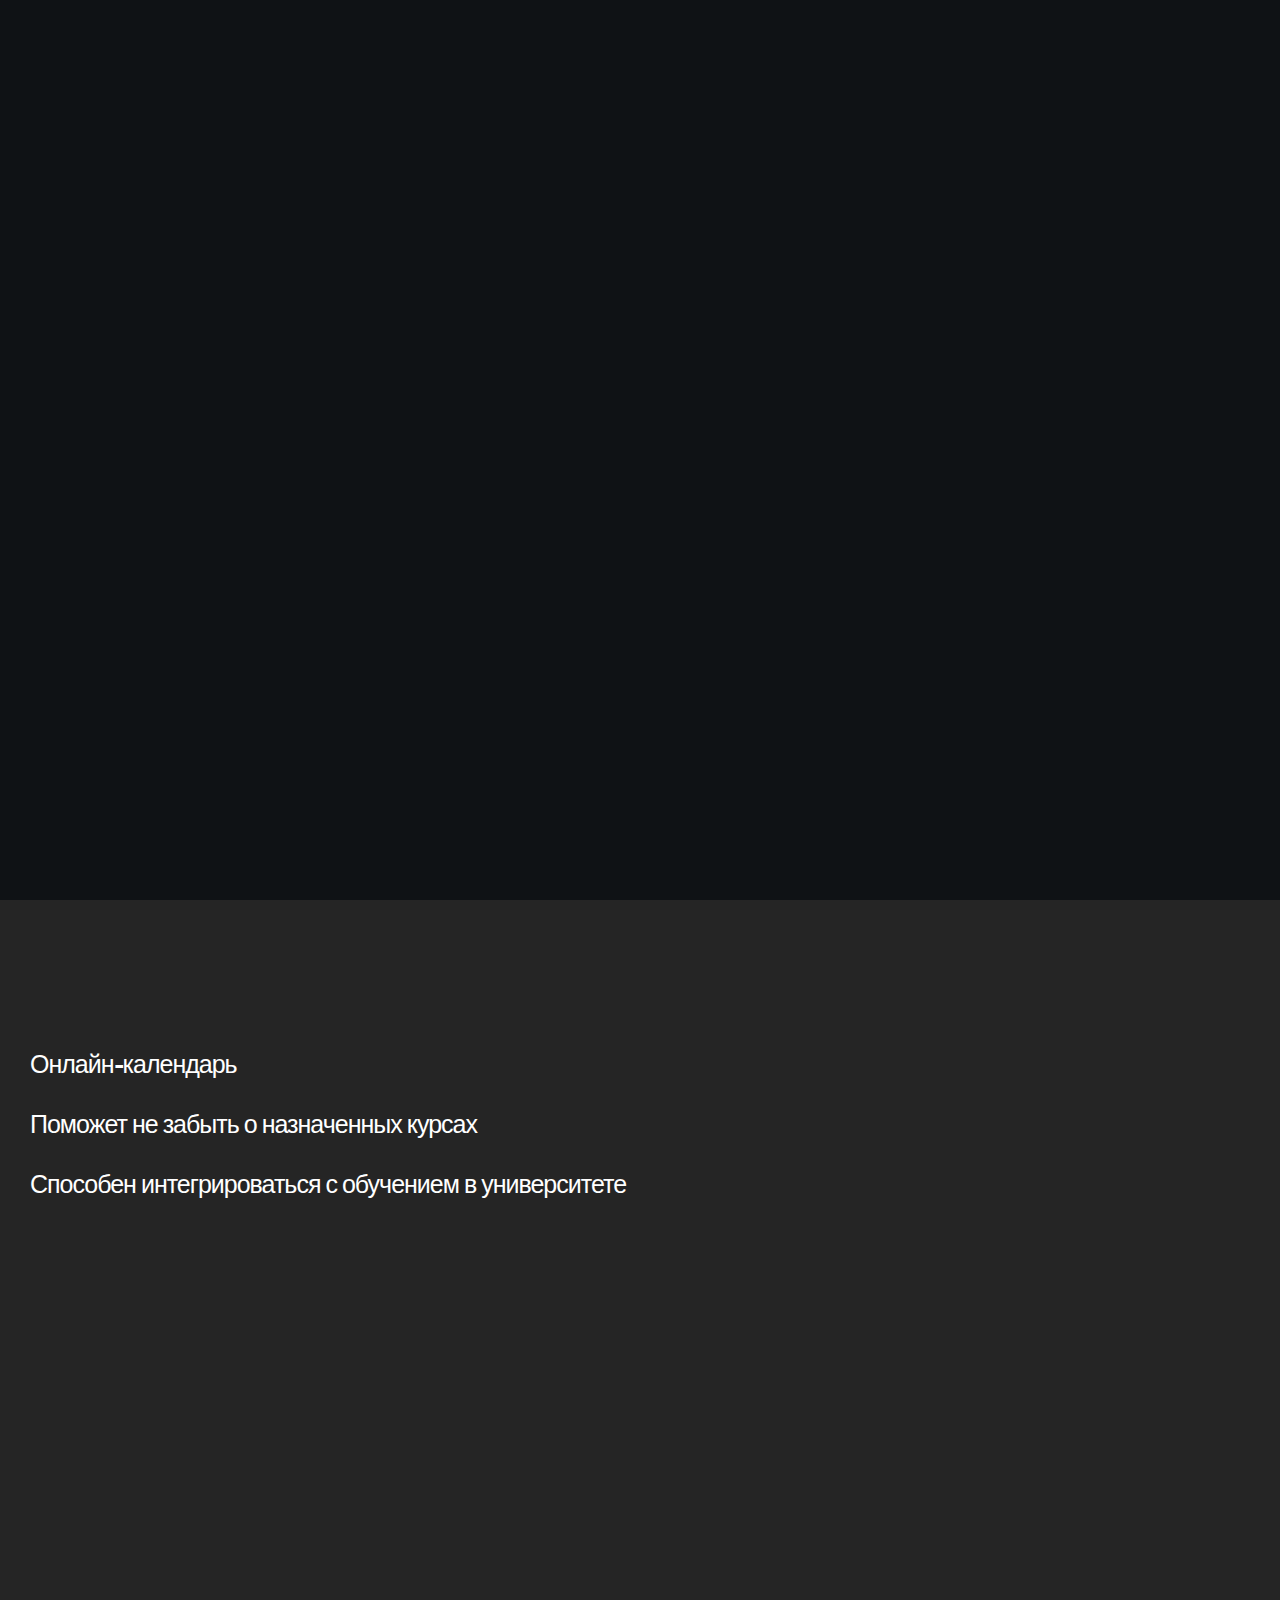
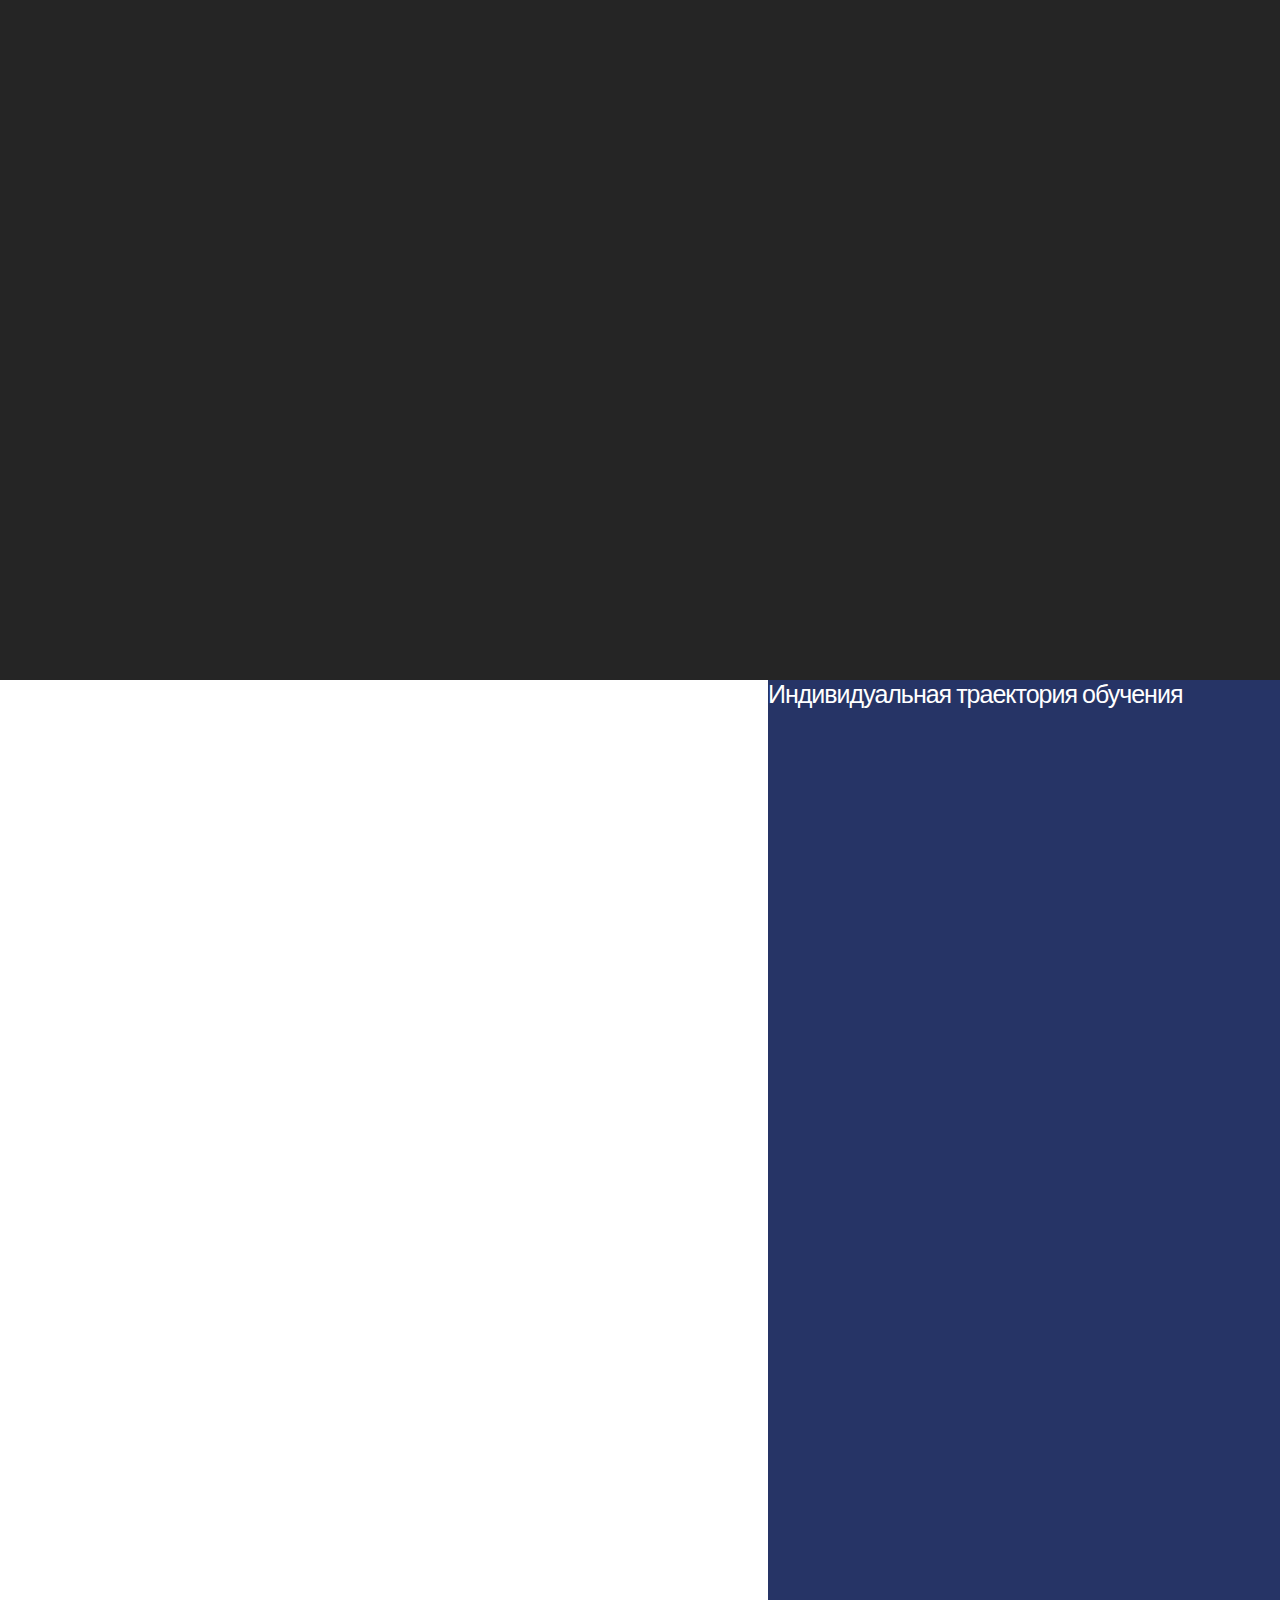
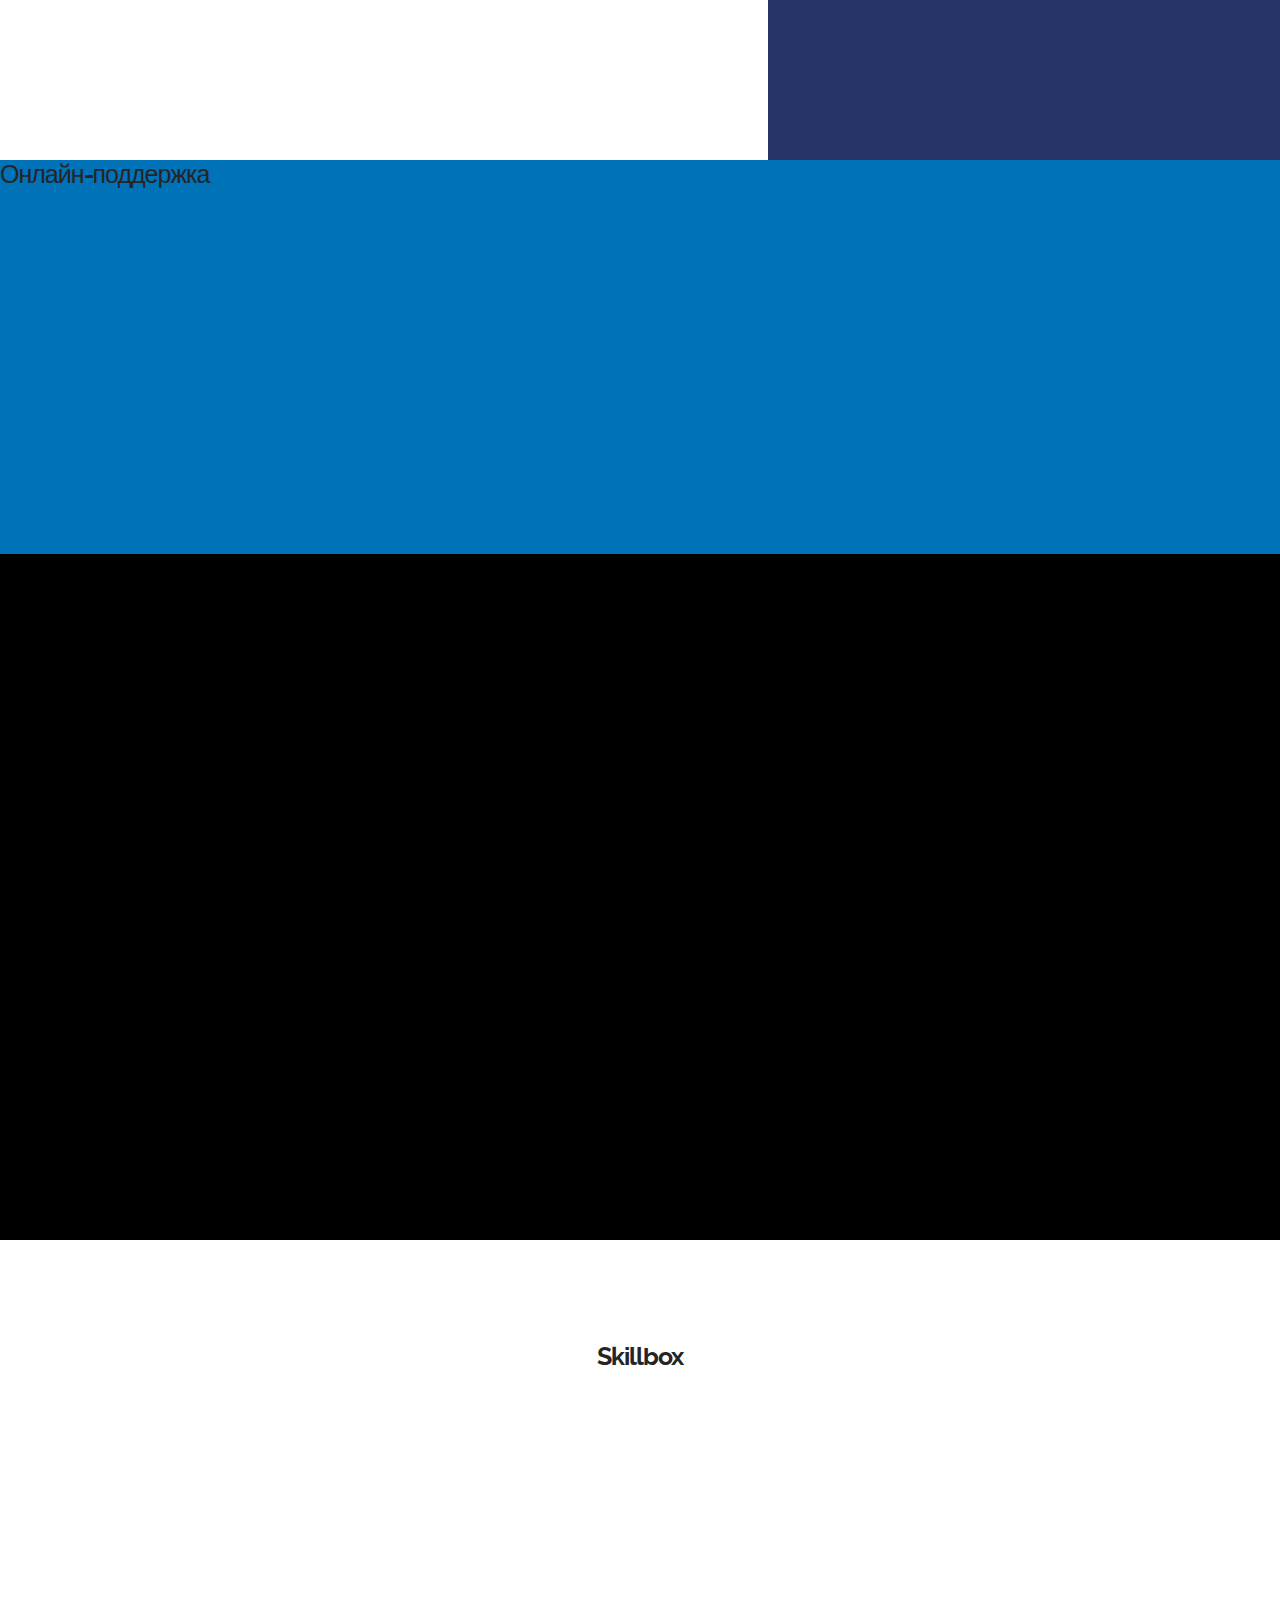
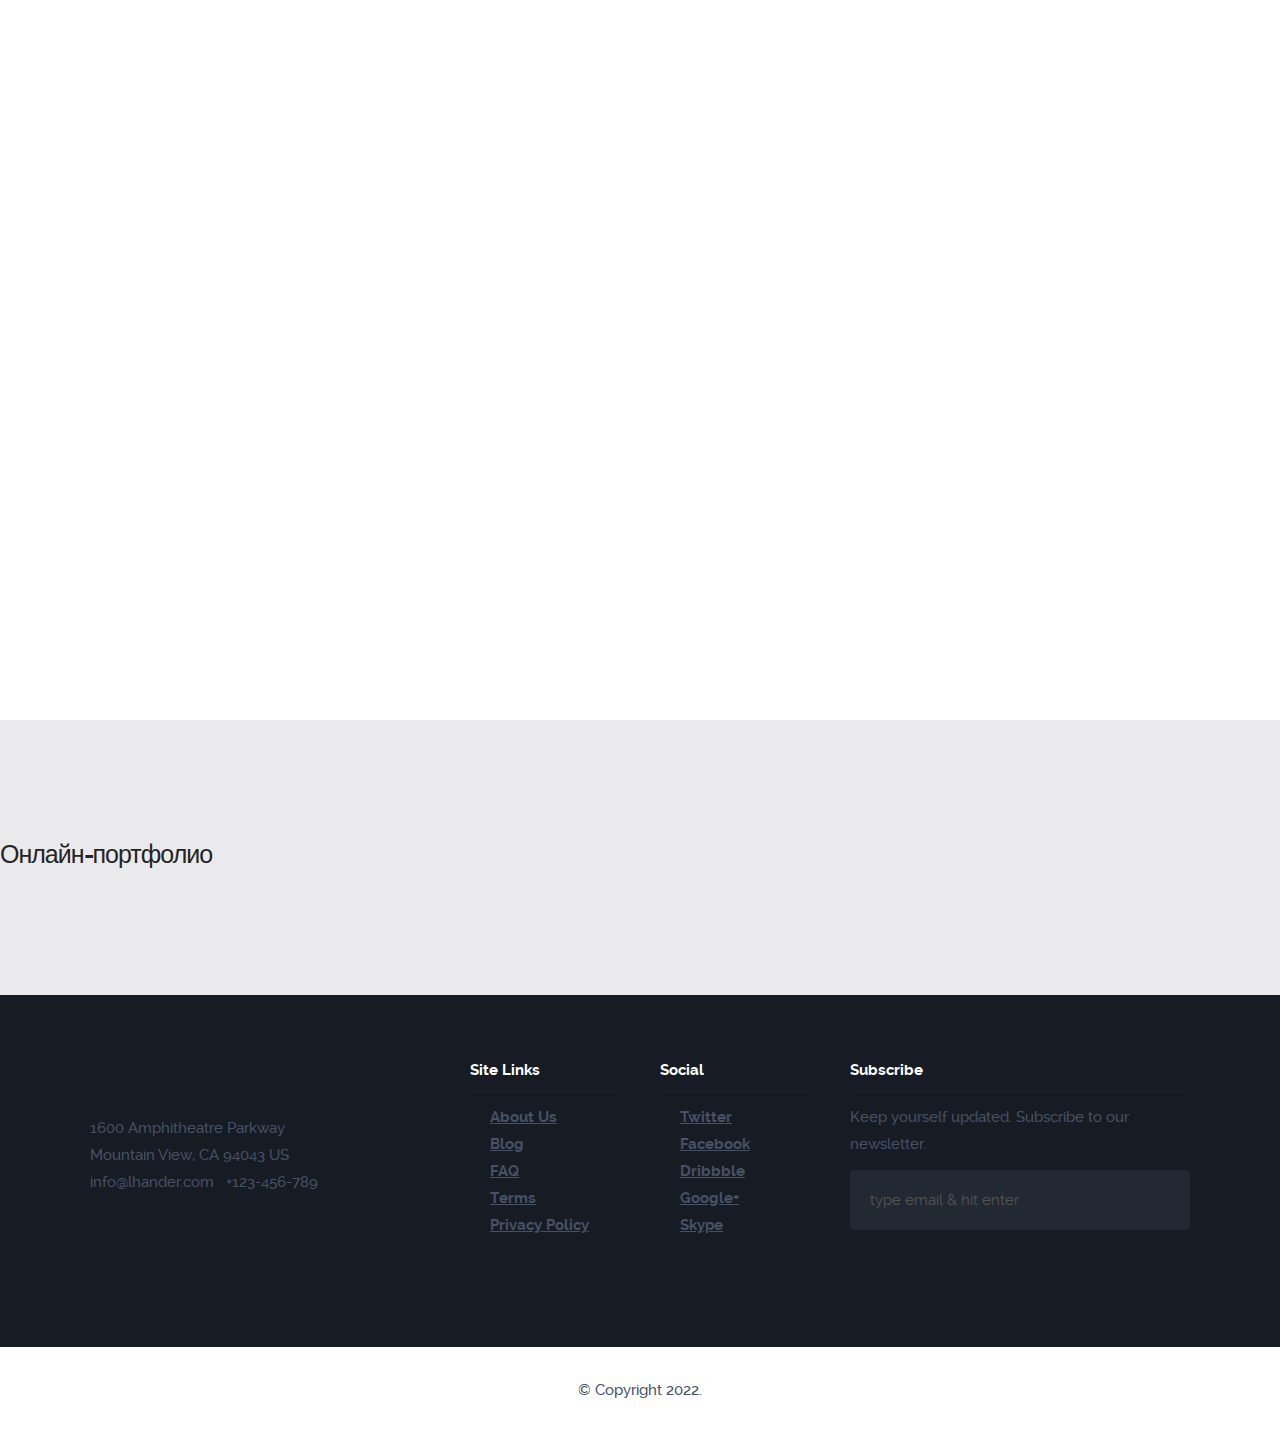
==== commit 9cf7ab59: "3" ====
--- a/index.html
+++ b/index.html
@@ -7,7 +7,7 @@
    <!--- basic page needs
    ================================================== -->
    <meta charset="utf-8">
-	<title>Lhander</title>
+	<title>Цифровой НГТУ</title>
 	<meta name="description" content="">  
 	<meta name="author" content="">
 
@@ -119,7 +119,9 @@
    ================================================== -->
    <section id="process">  
    <div class="slide2">
-   <h1 class="txt">Онлайн-календарь</h1>
+	   <h1 class="txt">Онлайн-календарь</h1>
+	   <h1 class="txt">Поможет не забыть о назначенных курсах</h1>
+	   <h1 class="txt">Способен интегрироваться с обучением в университете</h1>
    </div>
    </section> <!-- /process-->    
 
@@ -268,4 +270,4 @@
 
 </body>
 
-</html>+</html>
--- a/css/main.css
+++ b/css/main.css
@@ -2500,6 +2500,7 @@
 
 .txt {
 	color:#fff;
+	margin:30px;
 }
 
 .featuresblock {
@@ -2517,4 +2518,4 @@
 	background: #0072B7;
 	height:40%;
 }
-/*# sourceMappingURL=main.css.map */+/*# sourceMappingURL=main.css.map */
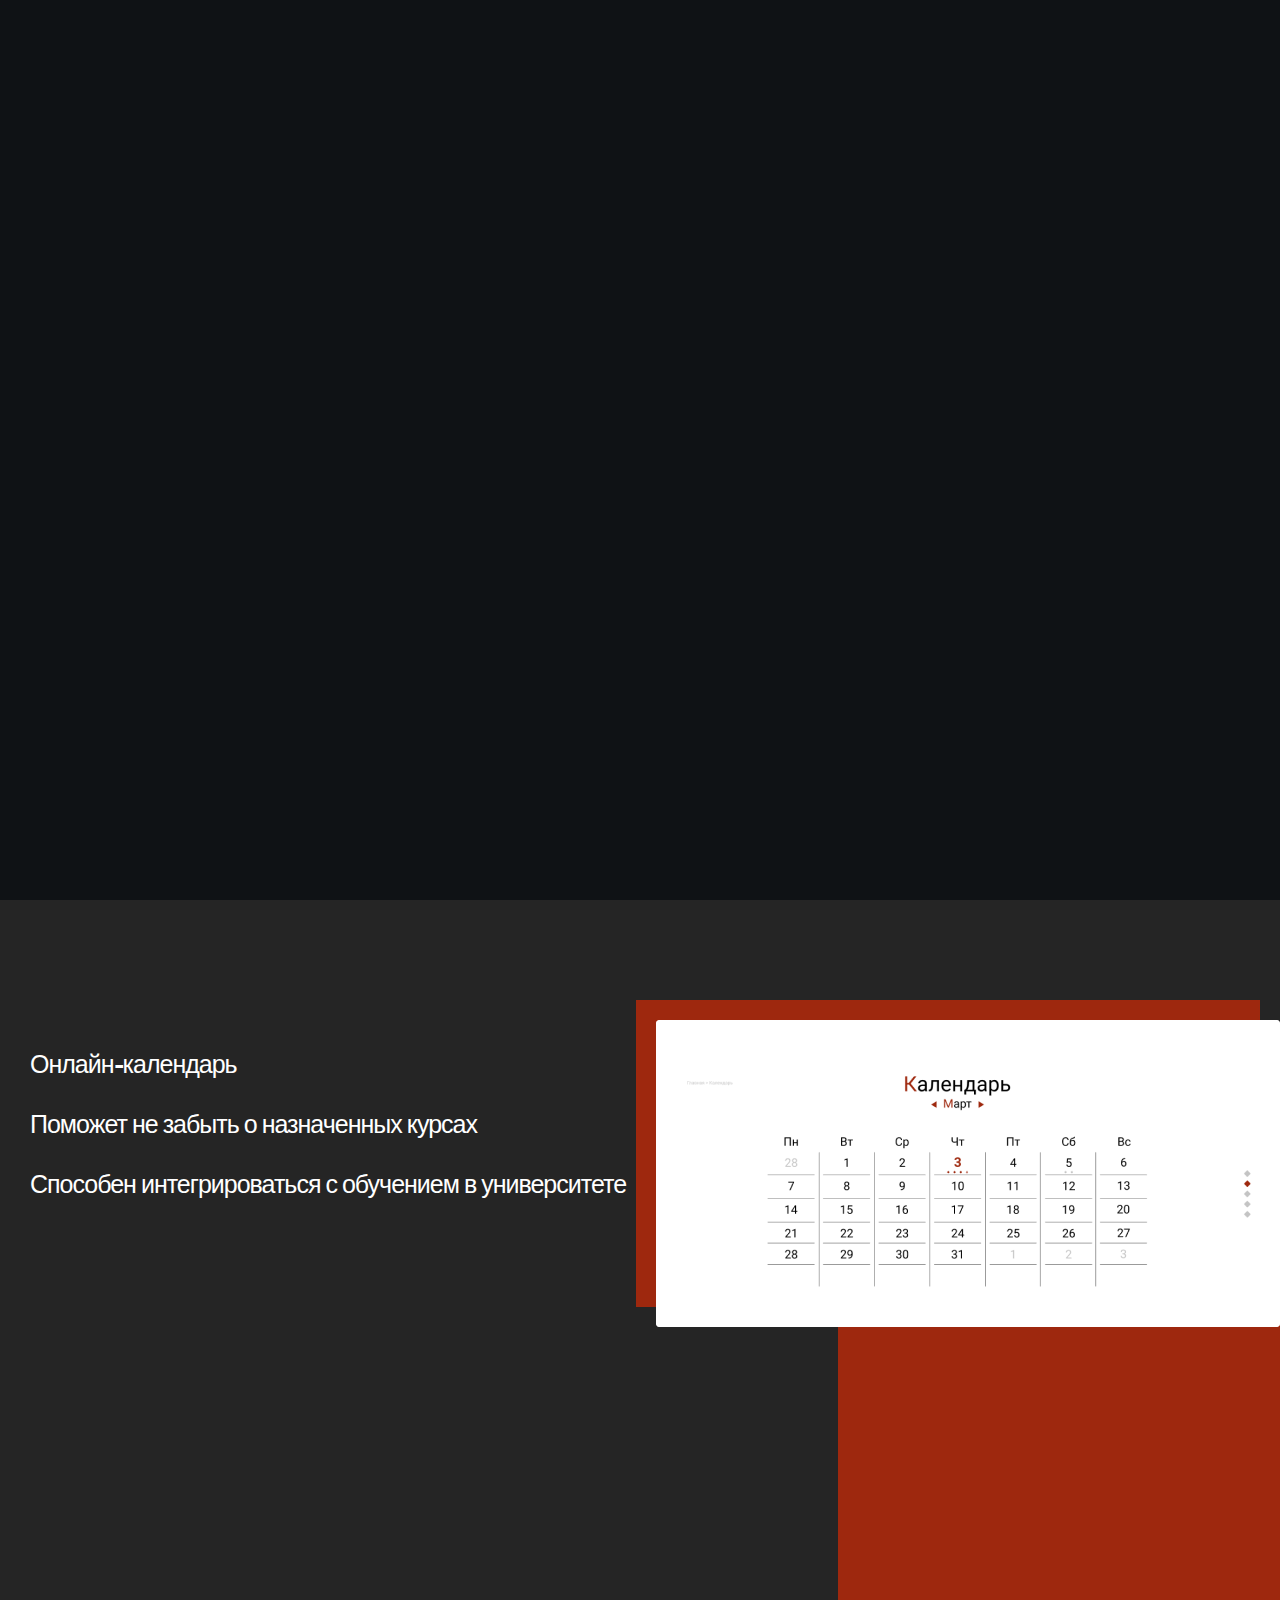
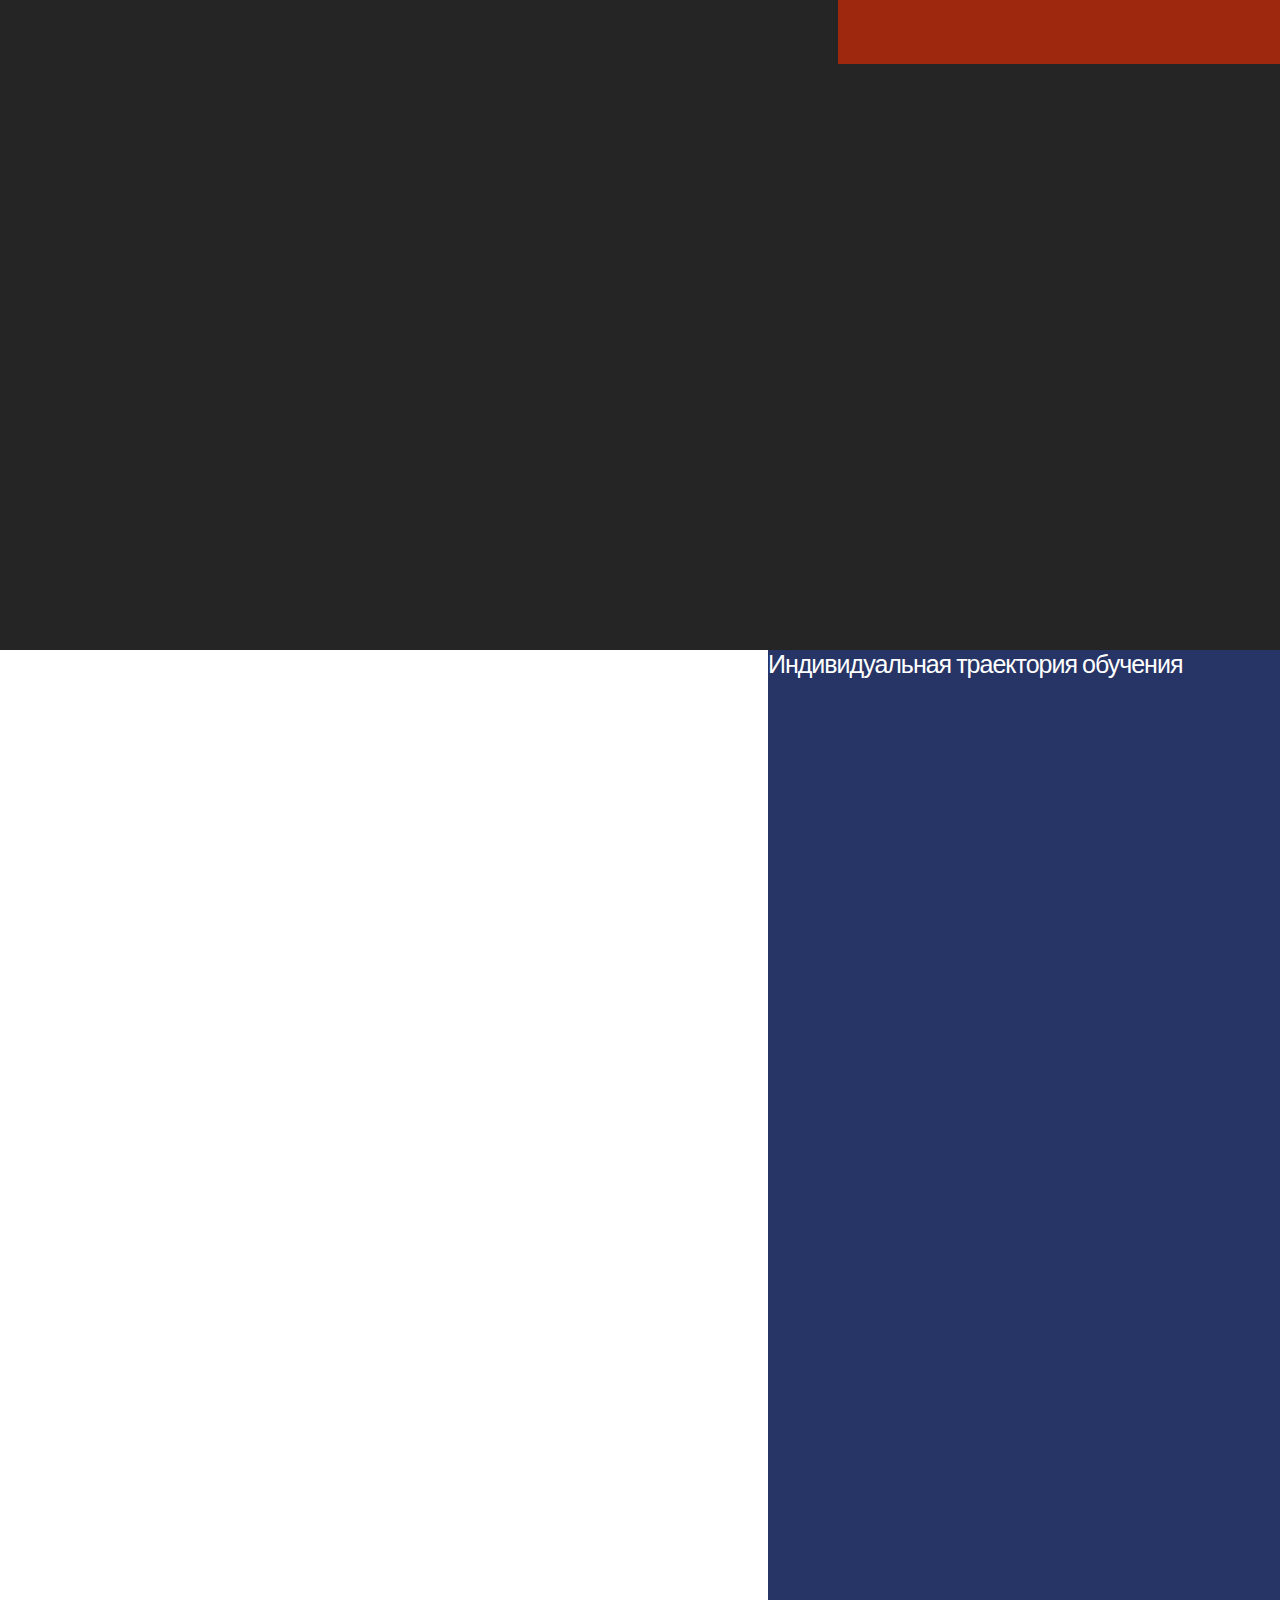
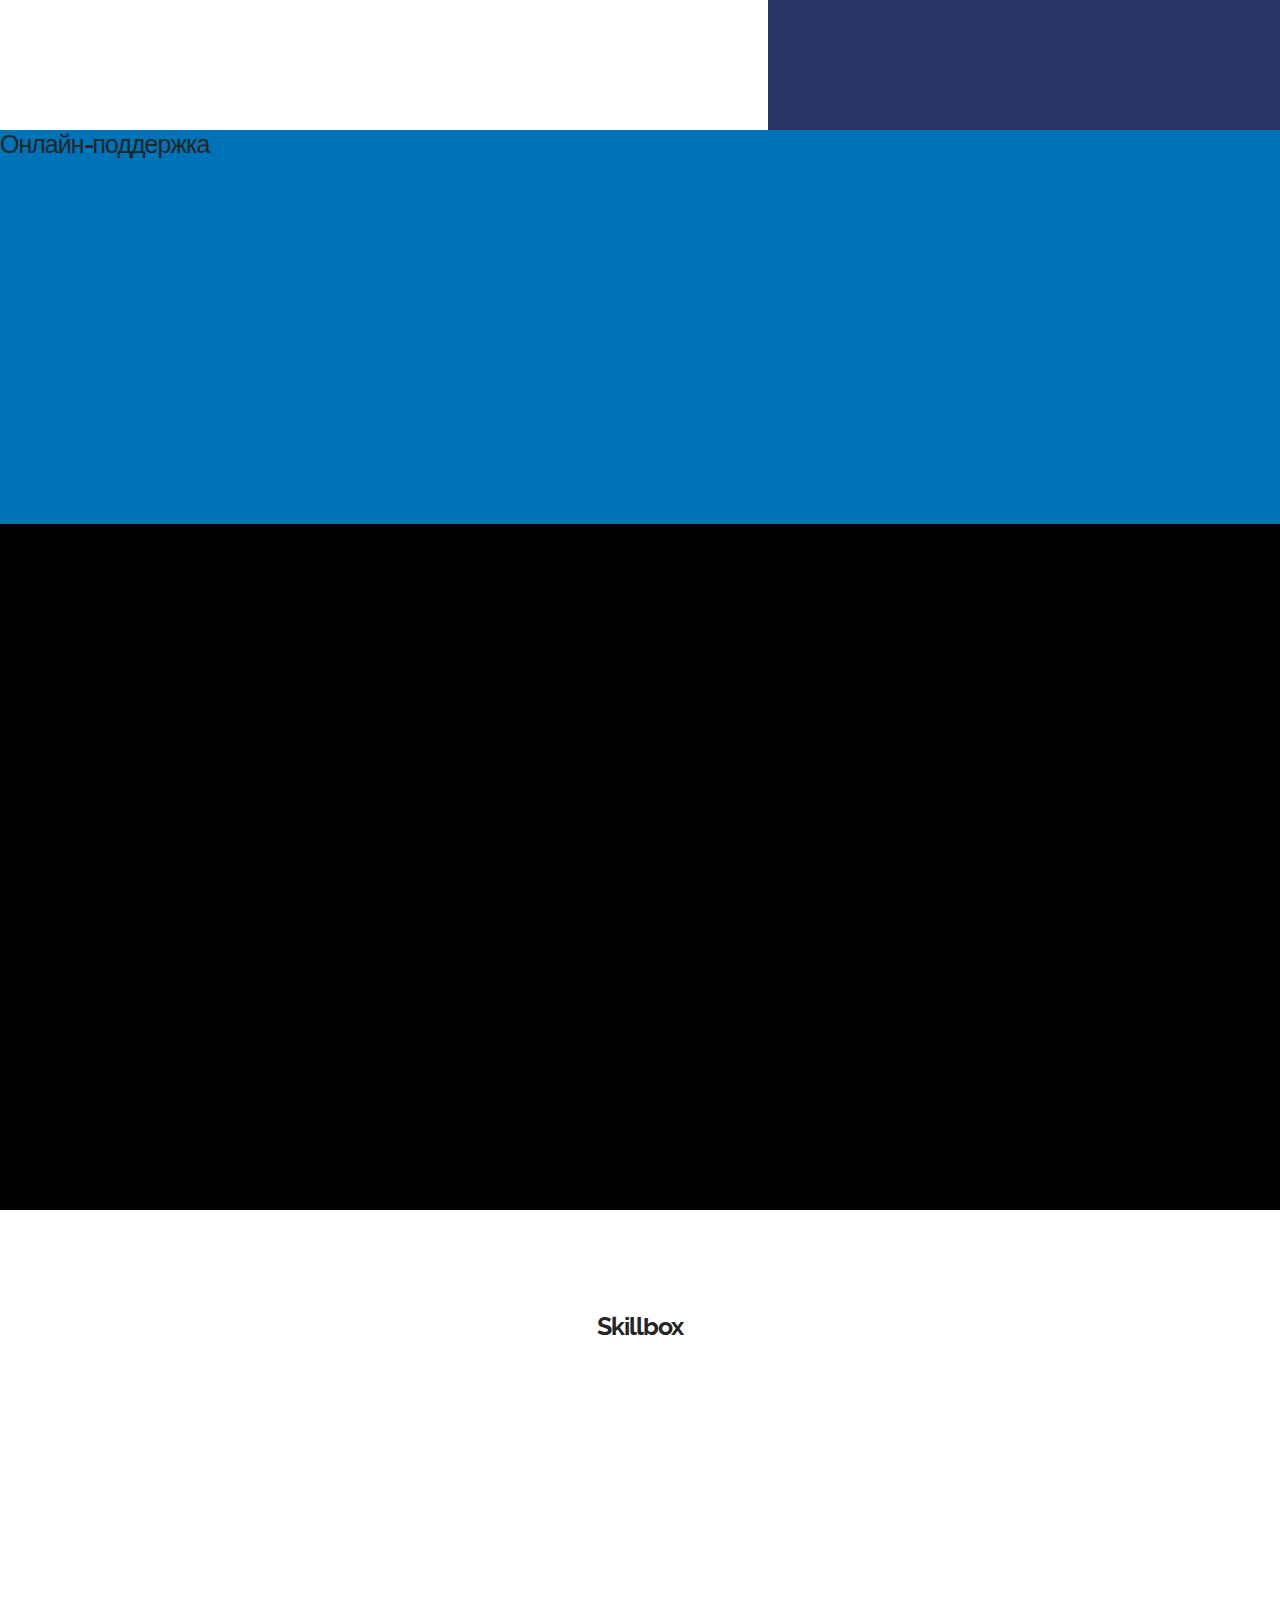
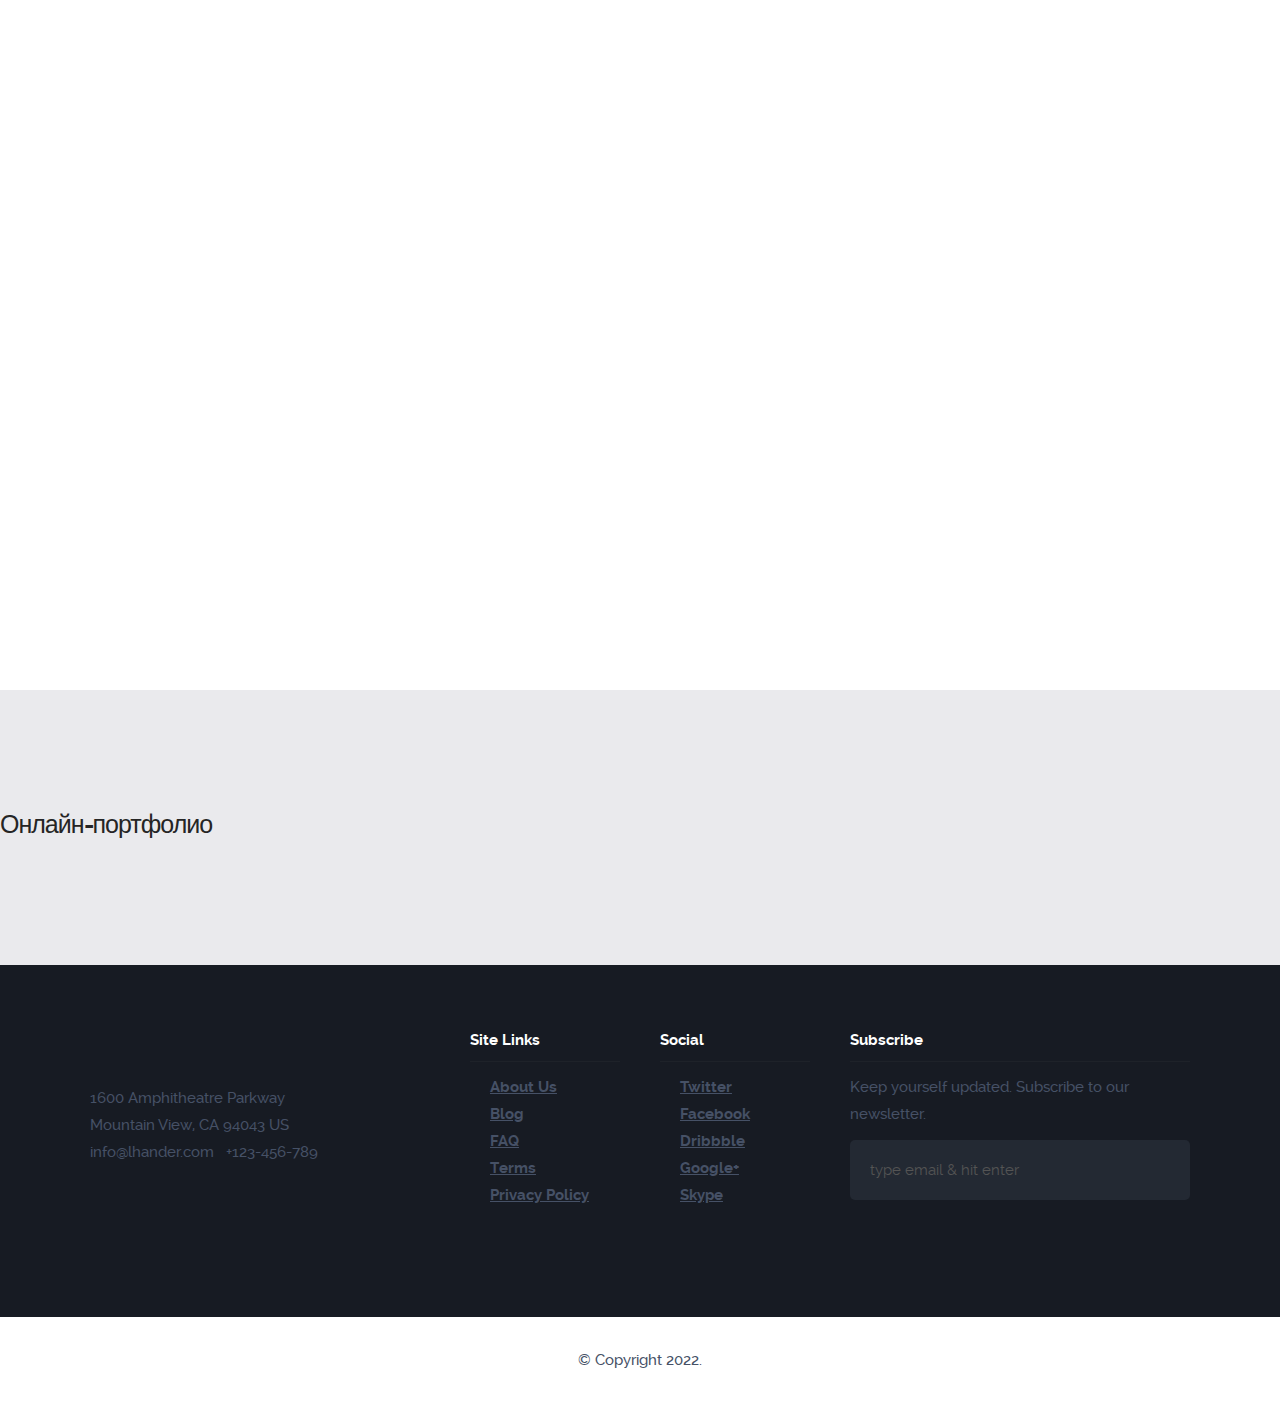
==== commit a00c5074: "4" ====
--- a/index.html
+++ b/index.html
@@ -119,9 +119,28 @@
    ================================================== -->
    <section id="process">  
    <div class="slide2">
+	   <div class="s2div1">
 	   <h1 class="txt">Онлайн-календарь</h1>
 	   <h1 class="txt">Поможет не забыть о назначенных курсах</h1>
 	   <h1 class="txt">Способен интегрироваться с обучением в университете</h1>
+	   </div>
+
+
+
+	   <div class="s2div3">
+		   <div class="calendar3"></div>
+		   <div class="calendar4"></div>
+		   <div class="calendar5"></div>
+	   </div>
+
+	   <div class="s2div2">
+		   <div class="calendar1"></div>
+		   <div class="calendar2"> </div>
+		   <div class="calendar6"></div>
+
+
+
+	   </div>
    </div>
    </section> <!-- /process-->    
 
--- a/css/main.css
+++ b/css/main.css
@@ -2496,6 +2496,7 @@
 
 .slide2 {
 	height:1080px;
+	display:flex;
 }
 
 .txt {
@@ -2518,4 +2519,68 @@
 	background: #0072B7;
 	height:40%;
 }
+
+.s2div2 {
+	position: relative;
+}
+
+.calendar1 {
+	background: url(../images/img/Calendar1.png) no-repeat center;
+	width:624px;
+	height:307px;
+	position: absolute;
+	top:0;
+	left:0;
+}
+
+.calendar2 {
+	background: url(../images/img/Calendar2.png) no-repeat center;
+	width:680px;
+	height:380px;
+	position: absolute;
+	left: 162px;
+	top: 244px;
+}
+
+.calendar3 {
+	background:#9E280E;
+	position: absolute;
+	width:624px;
+	height:307px;
+	left: -20px;
+	top: -20px;
+}
+
+.calendar4 {
+	background:#9E280E;
+	position: absolute;
+	width:680px;
+	height:380px;
+	left: 182px;
+	top: 264px;
+}
+
+.calendar5 {
+	background: url(../images/img/Polygon6.png) no-repeat center;
+	width: 46px;
+	height: 46px;
+	position: absolute;
+	left: -70px;
+	top: -25px;
+}
+
+.calendar6 {
+	background: url(../images/img/Polygon6.png) no-repeat center;
+	width: 46px;
+	height: 46px;
+	position: absolute;
+	left: 865px;
+	top: 600px;
+	transform: rotate(180deg);
+}
+
+.s2div3 {
+	position:relative;
+}
+
 /*# sourceMappingURL=main.css.map */
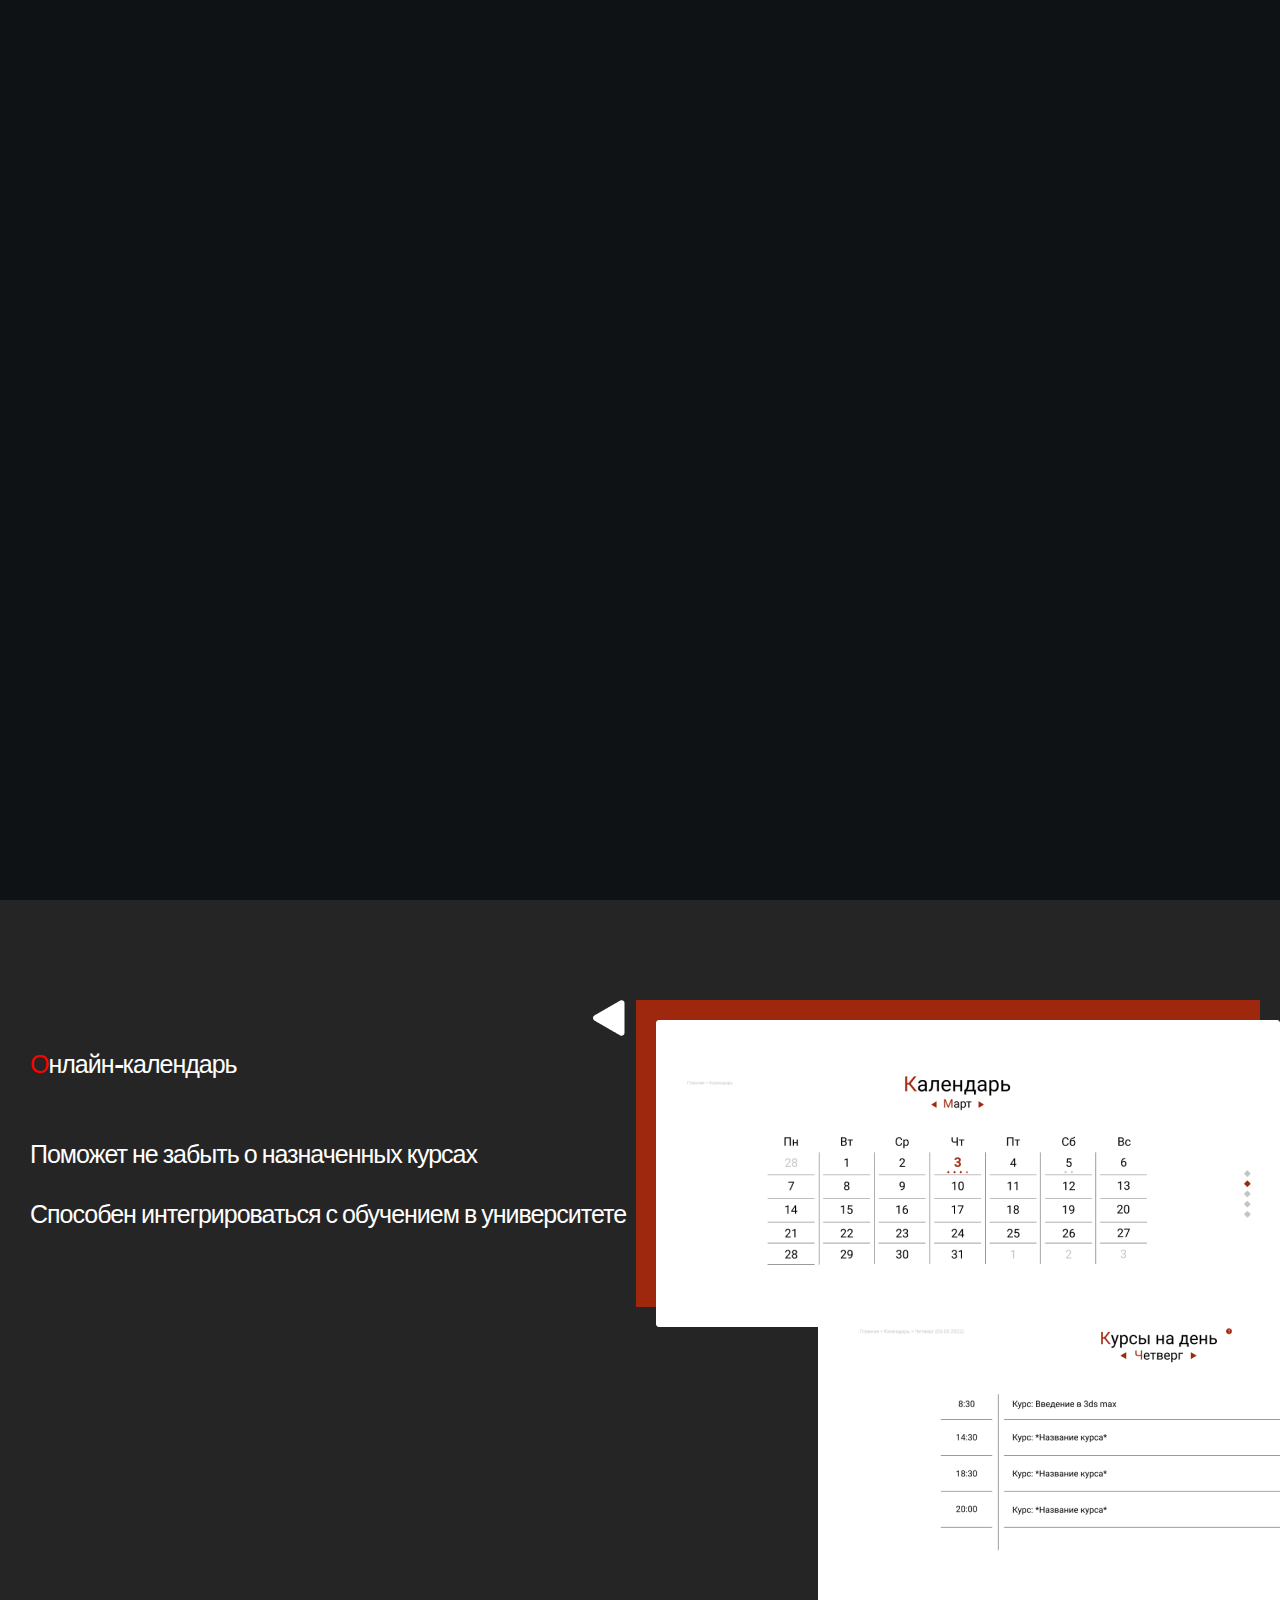
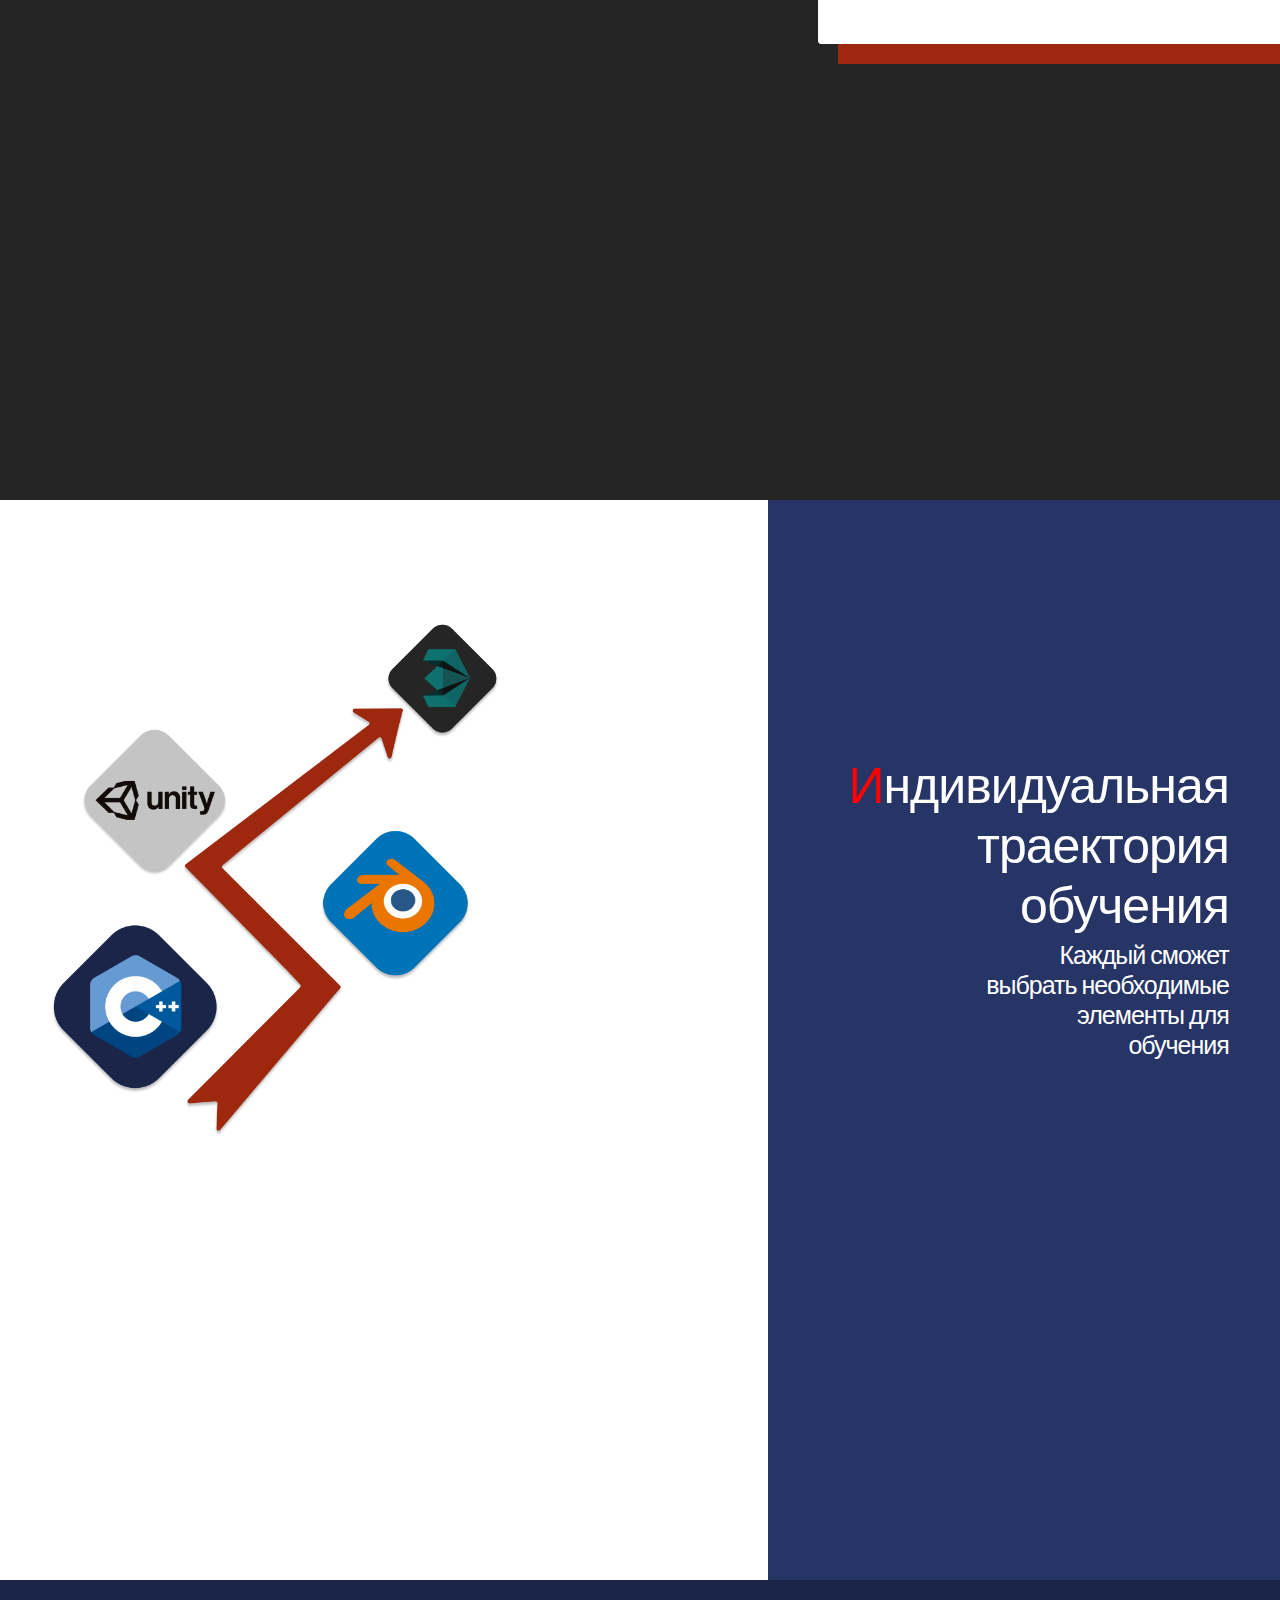
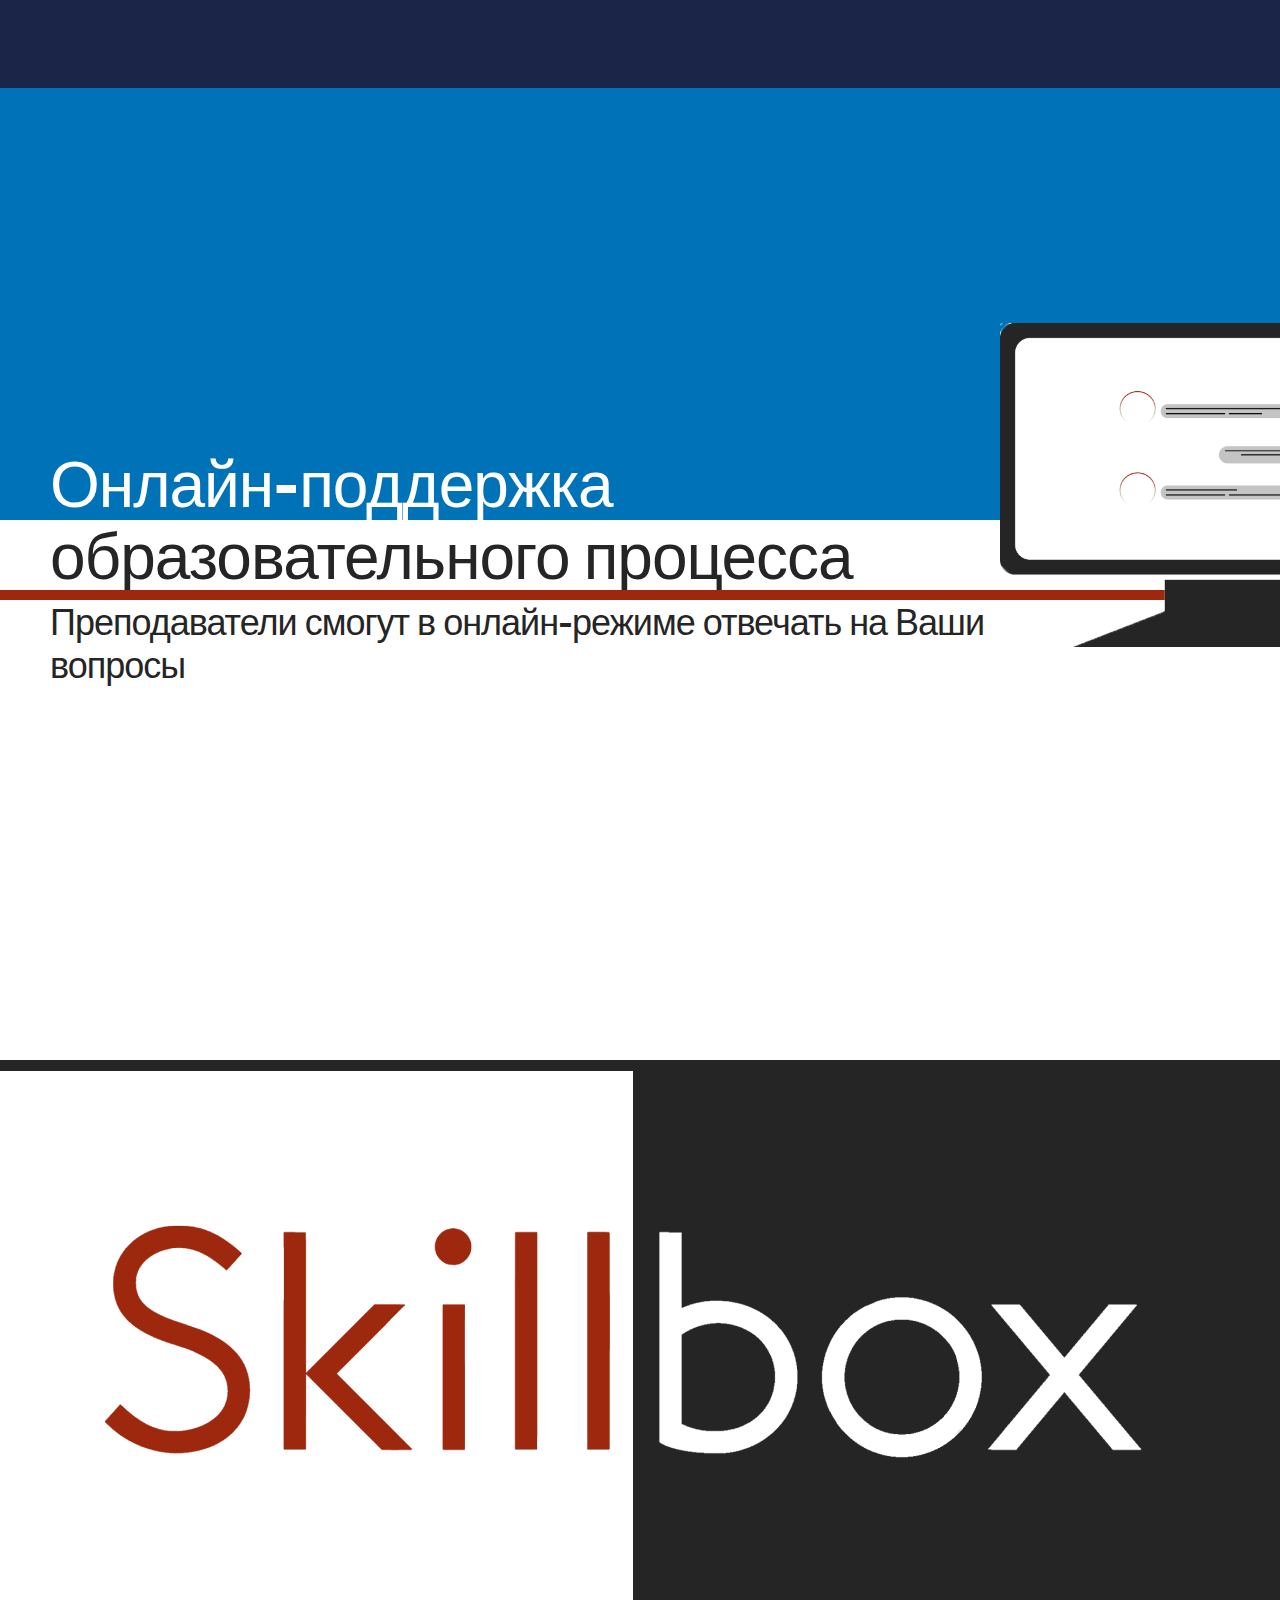
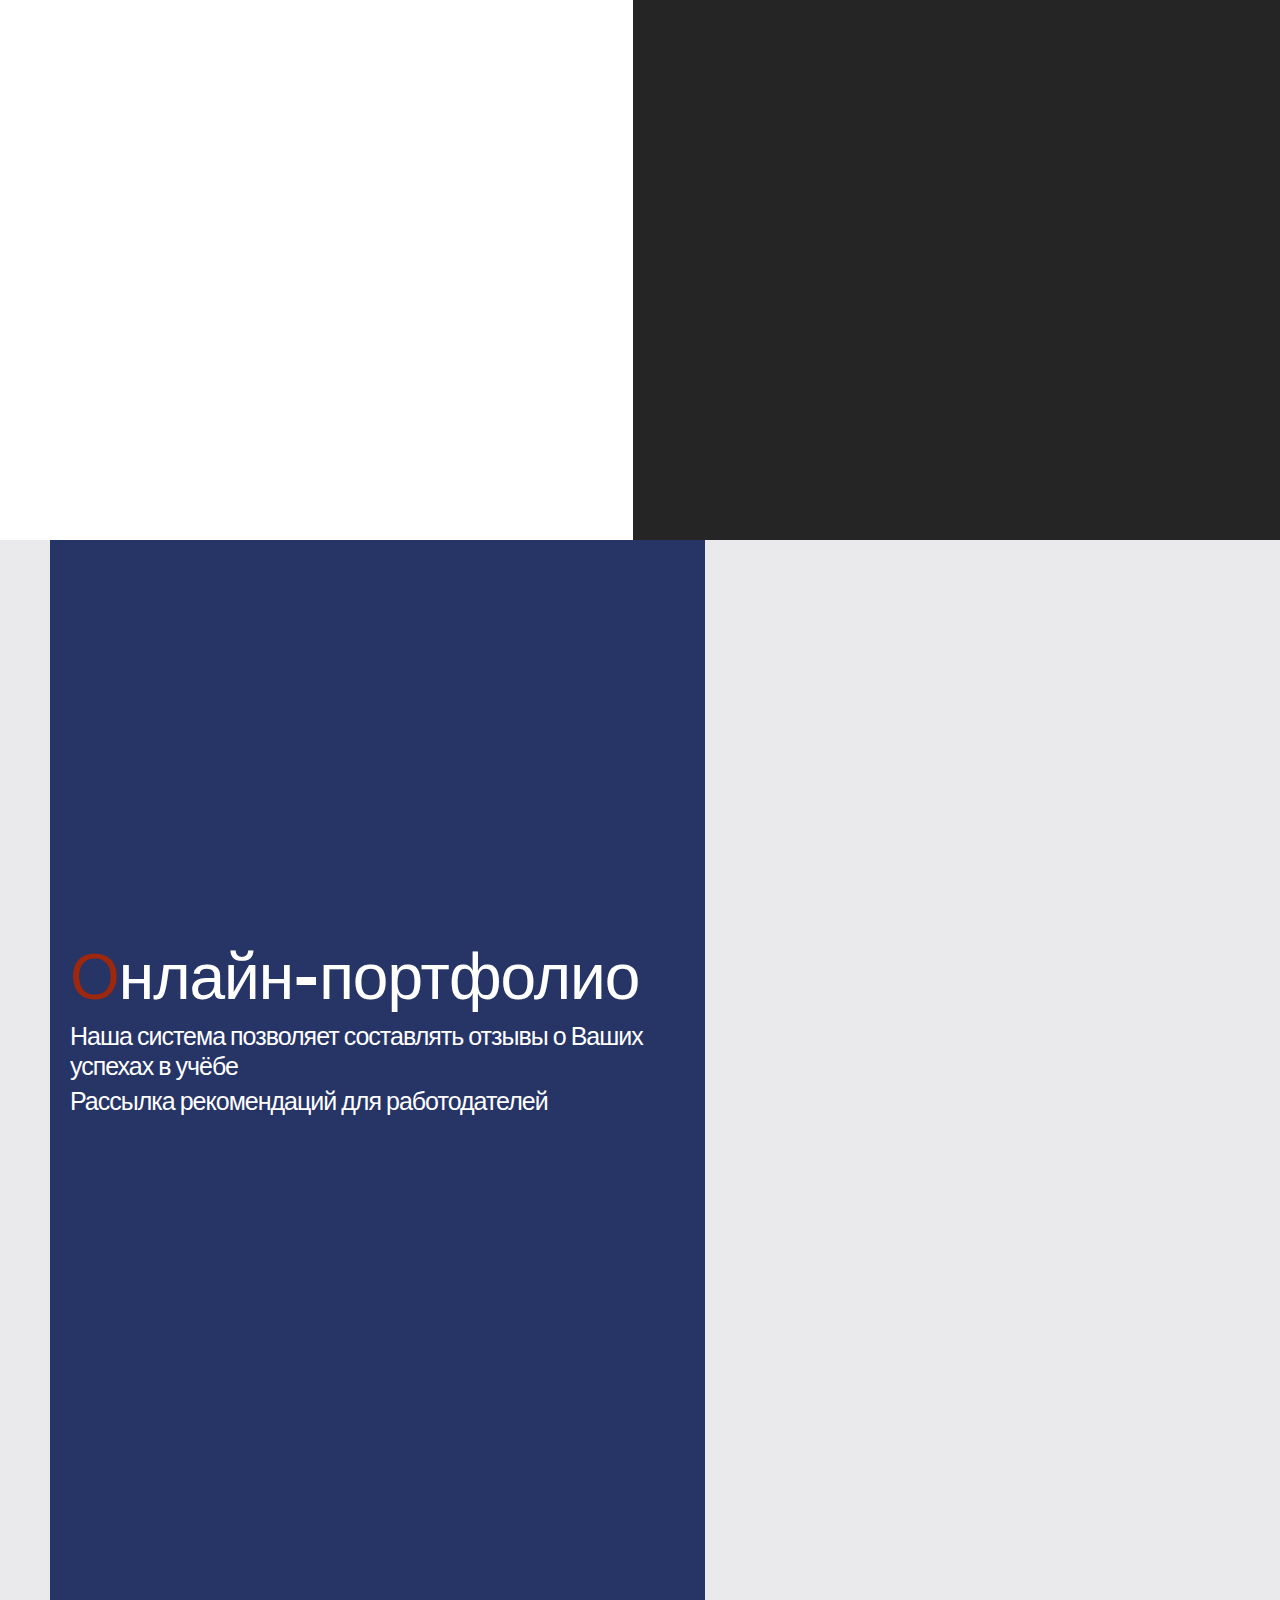
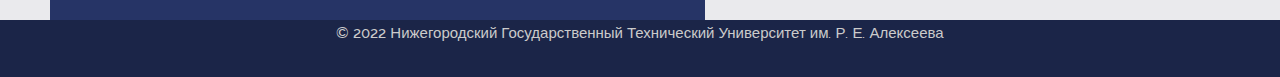
==== commit 21f878c2: "5" ====
--- a/index.html
+++ b/index.html
@@ -120,7 +120,10 @@
    <section id="process">  
    <div class="slide2">
 	   <div class="s2div1">
-	   <h1 class="txt">Онлайн-календарь</h1>
+		   <div class="s2div123">
+			   <h1 class="txt123">О</h1>
+			   <h1 class="txt txt321">нлайн-календарь</h1>
+		   </div>
 	   <h1 class="txt">Поможет не забыть о назначенных курсах</h1>
 	   <h1 class="txt">Способен интегрироваться с обучением в университете</h1>
 	   </div>
@@ -148,8 +151,16 @@
    <!-- features Section
    ================================================== -->
 	<section id="features">
+	<div class="featuresblock1">
+		<img src="images/img/line.png">
+
+	</div>
+
 	<div class="featuresblock">
-	<h1>Индивидуальная траектория обучения</h1>
+		<div style="display:flex;    margin-top: 50%;">
+			<h1 class="featuresblockh1">Индивидуальная траектория обучения</h1>
+		</div>
+		<h1>Каждый сможет выбрать необходимые элементы для обучения</h1>
 	</div>
 	</section>
 	
@@ -158,8 +169,18 @@
    ================================================== -->
 
    <section id="pricing">
-   <div class="pricingblock">
-   <h1>Онлайн-поддержка</h1>
+   <div>
+	   <div class="pricingblock1"></div>
+	   <div class="pricingblock2">
+		   <h1>Онлайн-поддержка</h1>
+		   <img src="images/img/comp.png">
+	   </div>
+	   <div class="pricingblock4"></div>
+	   <div class="pricingblock3">
+		   <h1>образовательного процесса</h1>
+		   <h1 style="font-size: 36px;">Преподаватели смогут в онлайн-режиме отвечать на Ваши вопросы</h1>
+	   </div>
+
    </div>
    </section> <!-- /pricing --> 
 
@@ -167,14 +188,33 @@
    <!-- Testimonials Section
    ================================================== -->
    <section id="testimonials">
-   <div><h1>Skillbox</h1></div>
+	   <img class="testimonialsimg" src="images/img/SkillBox1.png">
+   <div class="testimonials1">
+	   <div>
+		   <h1 class="testimonials1h1">Интеграция сервисов</h1>
+		   <h1 class="testimonials1h2">Выбор  удобных сервисов для обучения</h1>
+		   <h1 class="testimonials1h3">А также предложения партнёров и спонсоров</h1>
+	   </div>
+   </div>
+
+	   <div class="testimonials2">
+
+	   </div>
    </section> <!-- /testimonials -->
 
 
    <!-- faq
    ================================================== -->
    <section id="faq">
-   <div><h1>Онлайн-портфолио</h1></div>
+   <div class="faq1"></div>
+	   <div class="faq2">
+		   <div>
+			   <h1 class="faqh1">Онлайн-портфолио</h1>
+			   <h1 class="faqh2">Наша система позволяет составлять отзывы о Ваших успехах  в учёбе</h1>
+			   <h1 class="faqh3">Рассылка рекомендаций для работодателей</h1>
+		   </div>
+
+	   </div>
    </section> <!-- /faq --> 
 
    <!-- cta
@@ -184,76 +224,6 @@
    <!-- footer
    ================================================== -->
    <footer>
-
-   	<div class="footer-main">
-
-   		<div class="rowrow">  
-
-	      	<div class="col-four tab-full mob-full footer-info">            
-
-	            <div class="footer-logo"></div>
-
-	            <p>
-		        	1600 Amphitheatre Parkway<br>
-            	Mountain View, CA 94043 US<br>
-		        	info@lhander.com &nbsp; +123-456-789
-		        	</p>
-
-		      </div> <!-- /footer-info -->
-
-	      	<div class="col-two tab-1-3 mob-1-2 site-links">
-
-	      		<h4>Site Links</h4>
-
-	      		<ul>
-	      			<li><a href="#">About Us</a></li>
-						<li><a href="#">Blog</a></li>
-						<li><a href="#">FAQ</a></li>
-						<li><a href="#">Terms</a></li>
-						<li><a href="#">Privacy Policy</a></li>
-					</ul>
-
-	      	</div> <!-- /site-links -->  
-
-	      	<div class="col-two tab-1-3 mob-1-2 social-links">
-
-	      		<h4>Social</h4>
-
-	      		<ul>
-	      			<li><a href="#">Twitter</a></li>
-						<li><a href="#">Facebook</a></li>
-						<li><a href="#">Dribbble</a></li>
-						<li><a href="#">Google+</a></li>
-						<li><a href="#">Skype</a></li>
-					</ul>
-	      	           	
-	      	</div> <!-- /social --> 
-
-	      	<div class="col-four tab-1-3 mob-full footer-subscribe">
-
-	      		<h4>Subscribe</h4>
-
-	      		<p>Keep yourself updated. Subscribe to our newsletter.</p>
-
-	      		<div class="subscribe-form">
-	      	
-	      			<form id="mc-form" class="group" novalidate="true">
-
-							<input type="email" value="" name="dEmail" class="email" id="mc-email" placeholder="type email &amp; hit enter" required=""> 
-	   		
-			   			<input type="submit" name="subscribe" >
-		   	
-		   				<label for="mc-email" class="subscribe-message"></label>
-			
-						</form>
-
-	      		</div>	      		
-	      	           	
-	      	</div> <!-- /subscribe -->         
-
-	      </div> <!-- /rowrow -->
-
-   	</div> <!-- /footer-main -->
 
 
       <div class="footer-bottom">
@@ -262,7 +232,7 @@
 
       		<div class="col-twelve">
 	      		<div class="copyright">
-		         	<span>© Copyright 2022.</span> 	         	
+		         	<span>© 2022 Нижегородский Государственный Технический Университет им. Р. Е. Алексеева</span>
 		         </div>
 
 		         <div id="go-top" style="display: block;">
--- a/css/main.css
+++ b/css/main.css
@@ -1411,7 +1411,6 @@
 #process {
 	background: #252525;
 	padding-top: 12rem;
-	padding-bottom: 15rem;
 	overflow: hidden;
 }
 .process-content {
@@ -1771,7 +1770,6 @@
 
 #testimonials {
 	background: #FFFFFF;
-	padding-top: 10.2rem;
 	padding-bottom: 12rem;
 	position: relative;
 	min-height: 20.4rem;
@@ -1779,6 +1777,7 @@
 	overflow: hidden;
 	text-align: center;
 	height:1080px;
+	border-top: 11px solid #252525;
 }
 #testimonials .h01 {
 	padding-bottom: 2.1rem;
@@ -1996,8 +1995,6 @@
 
 #faq {
 	background: #EAEAED;
-	padding-top: 12rem;
-	padding-bottom: 12rem;
 }
 .faq-content {
 	margin-top: 5.4rem;
@@ -2164,7 +2161,8 @@
 	font-size: 1.5rem;
 	line-height: 2.7rem;
 	font-family: "raleway-medium", sans-serif;
-	color: #465166;
+	color: #CBCBCB;
+	background: #1B2548;
 }
 footer a, footer a:visited {
 	color: #05bca9;
@@ -2255,7 +2253,6 @@
 	color: #545454 !important;
 }
 .footer-bottom {
-	margin-top: 3rem;
 	text-align: center;
 }
 .footer-bottom .copyright span {
@@ -2511,13 +2508,106 @@
     background: #263466;
 }
 
-.featuresblock h1 {
-	color:#fff
-}
-
-.pricingblock {
+.featuresblock1 {
+	height: inherit;
+	float: left;
+	width: 60%;
+}
+
+.txt123 {
+	color:red;
+	margin:30px;
+}
+
+.featuresblockh1:first-letter {
+	color:red !important;
+}
+
+
+.featuresblock div h1 {
+	font-size: 5rem;
+	text-align: right;
+	color: white;
+}
+
+.featuresblock div {
+	margin-top: 50%;
+	width: 80%;
+	margin-left: auto;
+	margin-right: auto;
+}
+
+.txt321 {
+	margin-left:-30px;
+}
+
+.s2div123 {
+	display:flex;
+}
+
+.featuresblock1 img {
+	margin-top:120px;
+	margin-left:40px;
+	width:60%;
+}
+
+.featuresblock > h1 {
+	color:#fff;
+	width: 50%;
+	margin-right: 10%;
+	float: right;
+	text-align: right;
+}
+
+
+.pricingblock1 {
+	background: #1B2548;
+	height:10%;
+}
+
+.pricingblock2 {
 	background: #0072B7;
 	height:40%;
+}
+
+.pricingblock3 {
+	background: white;
+	height:50%;
+}
+
+.pricingblock4 {
+	background: #9E280E;
+	position: absolute;
+	width: 100%;
+	height: 10px;
+	z-index: 1;
+	margin-top: 70px;
+}
+
+.pricingblock2 img {
+	width: 490px;
+	margin-left: 1000px;
+	margin-top: 235px;
+	z-index: 2;
+	position: absolute;
+}
+
+.pricingblock2 h1 {
+	position: absolute;
+	margin-top: 360px;
+	color: white;
+	font-size: 64px;
+	margin-left: 50px;
+}
+
+.pricingblock3 h1 {
+	font-size: 64px;
+	margin-left: 50px;
+	width: 1000px;
+}
+
+#pricing > div {
+	height:inherit;
 }
 
 .s2div2 {
@@ -2583,4 +2673,88 @@
 	position:relative;
 }
 
+.testimonials1 {
+	height: 1080px;
+	position: absolute;
+	width: 100%;
+}
+
+.testimonials2 {
+	background: #252525;
+	height: 1080px;
+	position: absolute;
+	width: 655px;
+	margin-left: 633px;
+}
+
+.testimonialsimg {
+	position: absolute;
+	z-index: 1;
+	top: 0;
+	left: 105px;
+}
+
+.testimonials1h1 {
+	font-size: 72px;
+
+}
+
+.testimonials1h1:first-letter {
+	color: #9E280E;
+}
+
+.testimonials1h2 {
+	font-size: 36px;
+
+}
+
+.testimonials1h3 {
+	font-size: 36px;
+
+}
+
+.testimonials1 div {
+	float:right;
+	text-align:right;
+	width: 410px;
+	margin-top: 340px;
+	margin-right: 30px;
+}
+
+.faq1 {
+	height:1080px;
+	position:absolute;
+}
+
+.faq2 {
+	height:1080px;
+	background: #263466;
+	width: 655px;
+	margin-left: 50px;
+}
+
+.faqh1 {
+	font-size: 64px;
+
+	color:white;
+}
+
+.faqh1:first-letter {
+	color: #9E280E;
+}
+
+
+.faqh2 {
+	color:white;
+}
+
+.faqh3 {
+	color:white;
+}
+
+.faq2 div {
+	padding-top: 400px;
+	padding-left: 20px;
+}
+
 /*# sourceMappingURL=main.css.map */
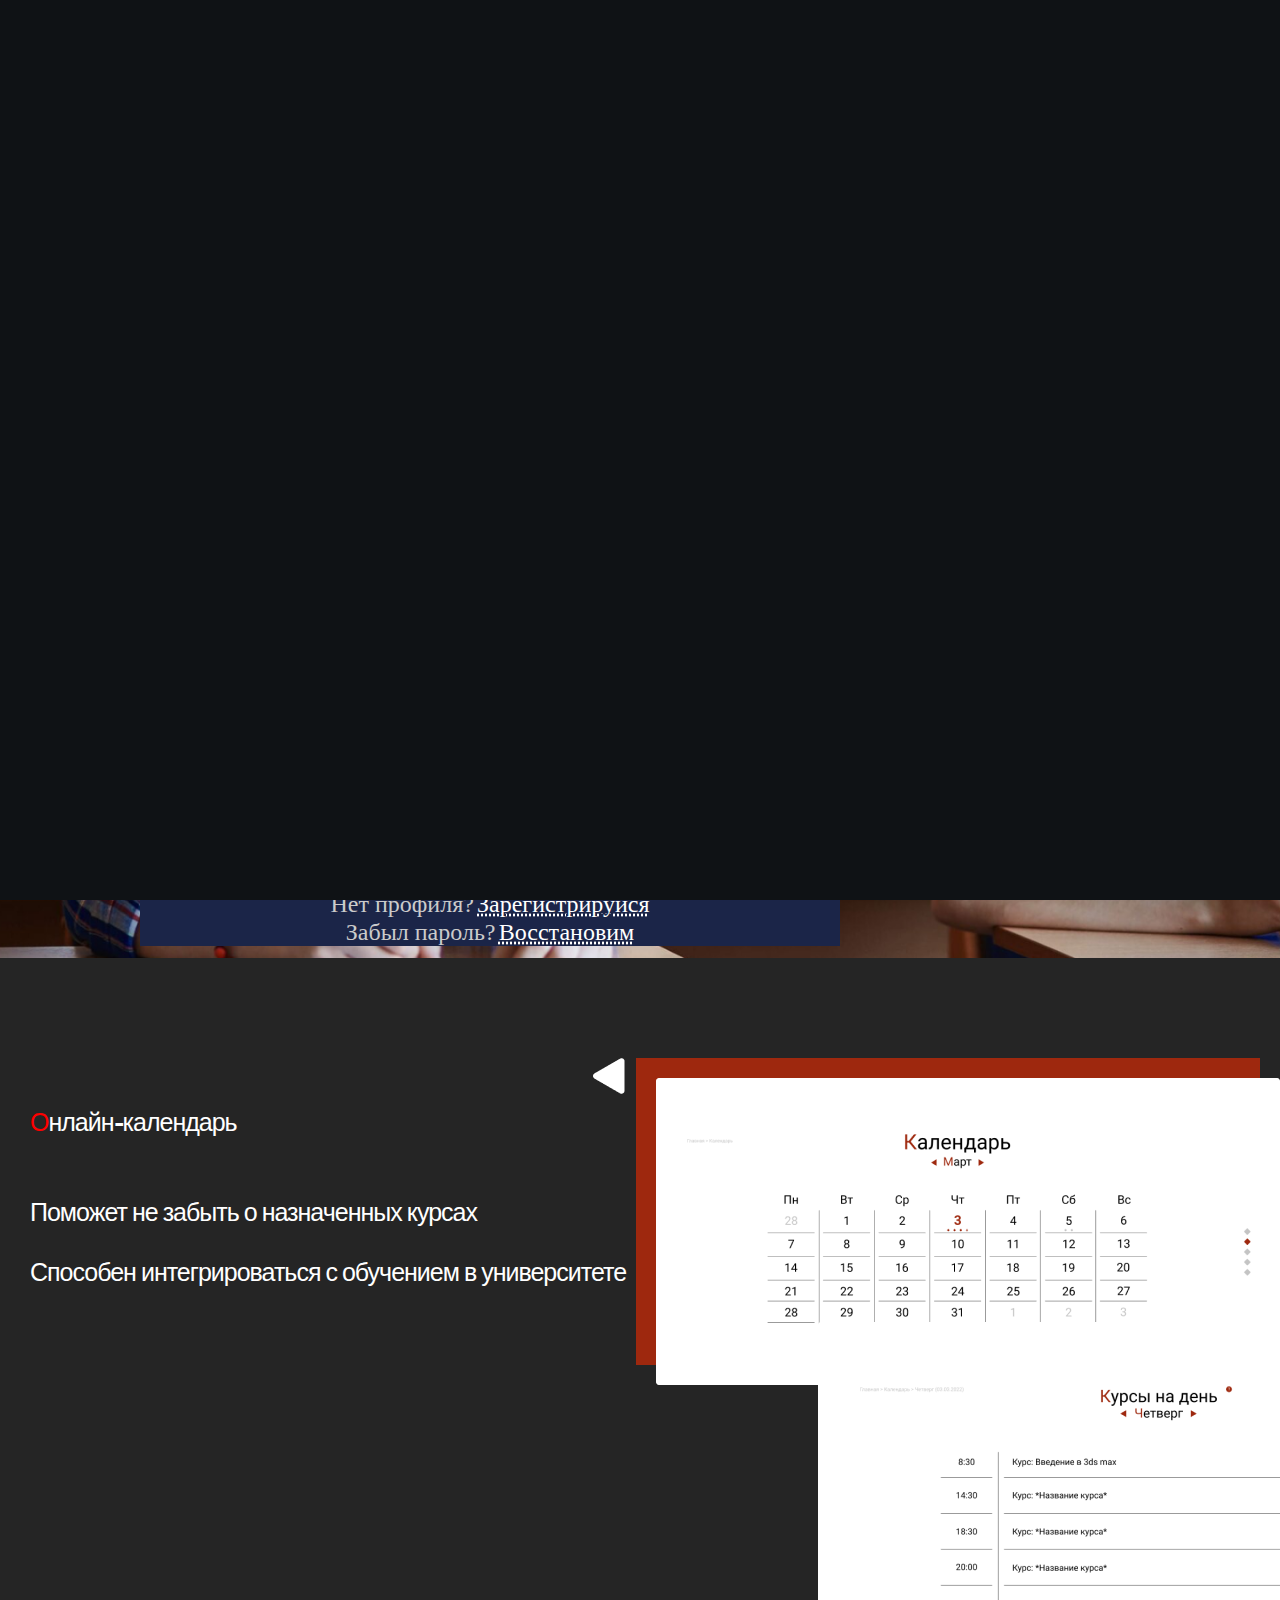
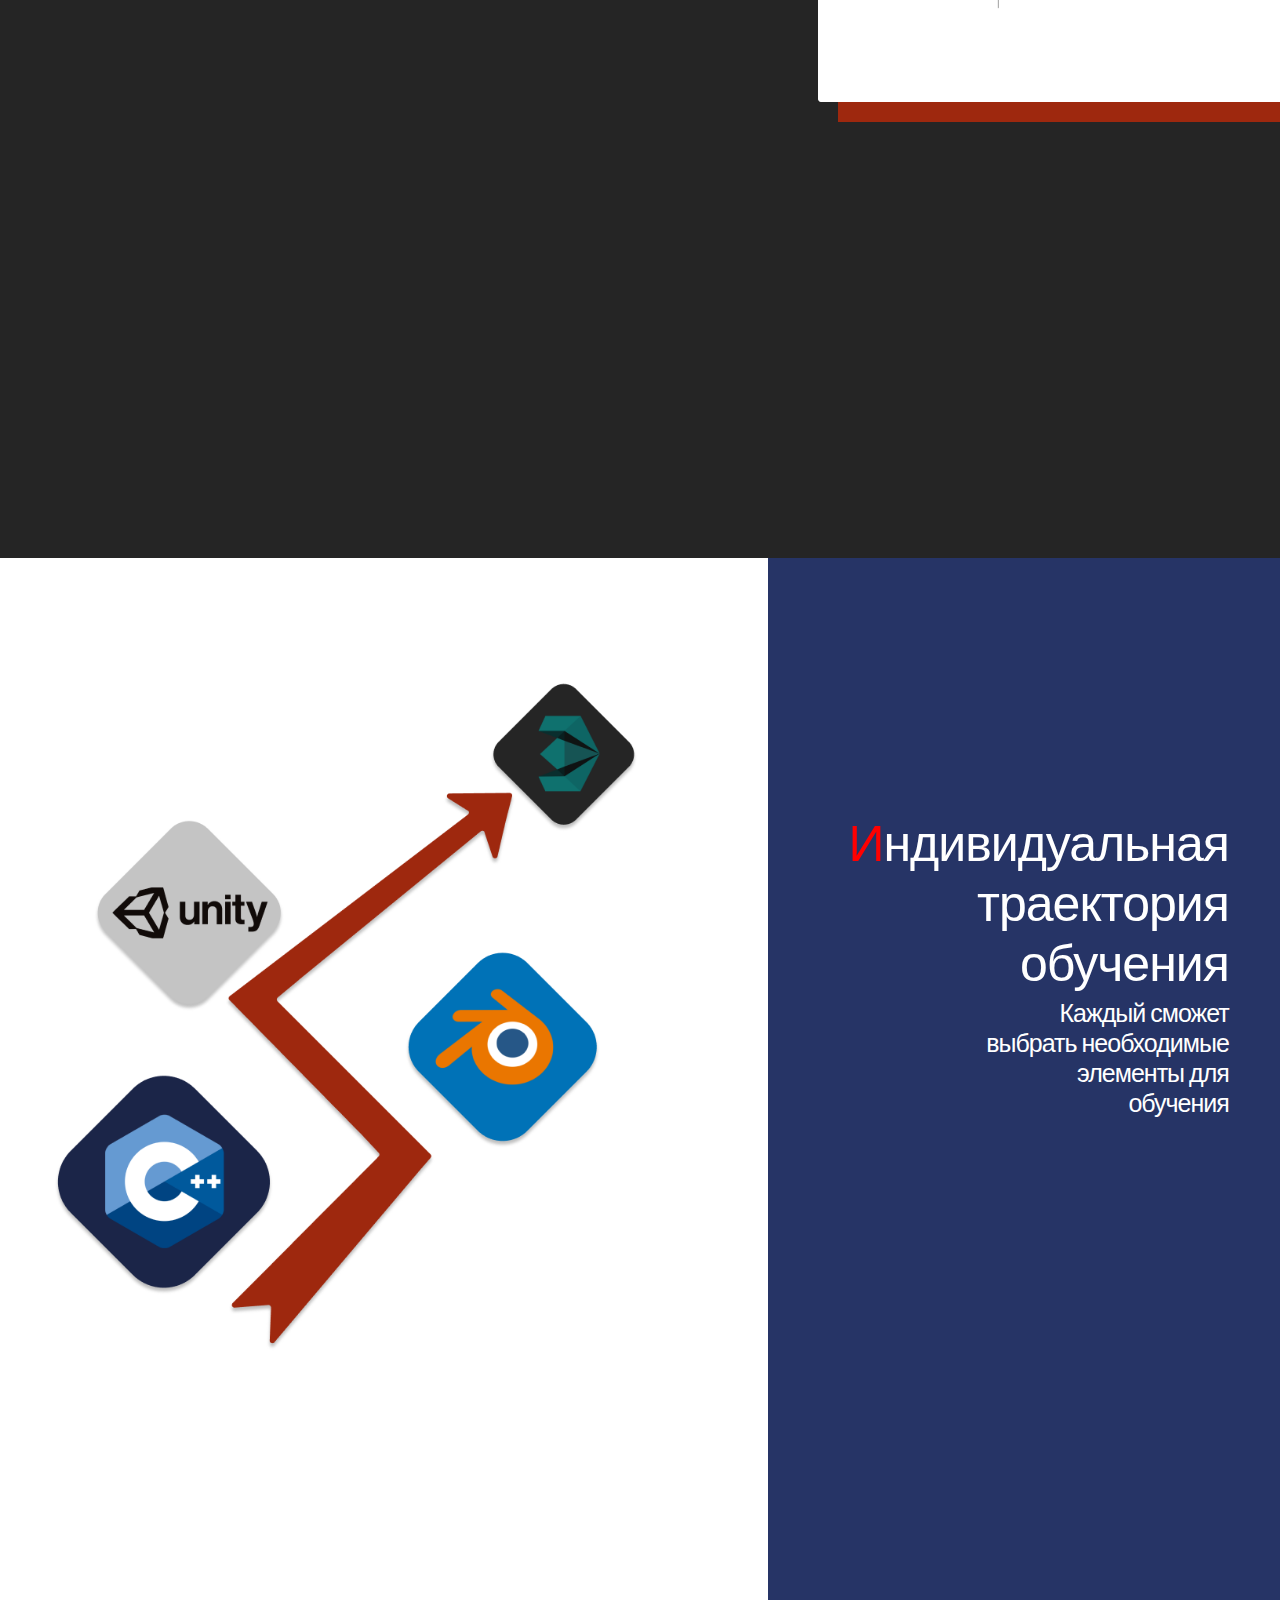
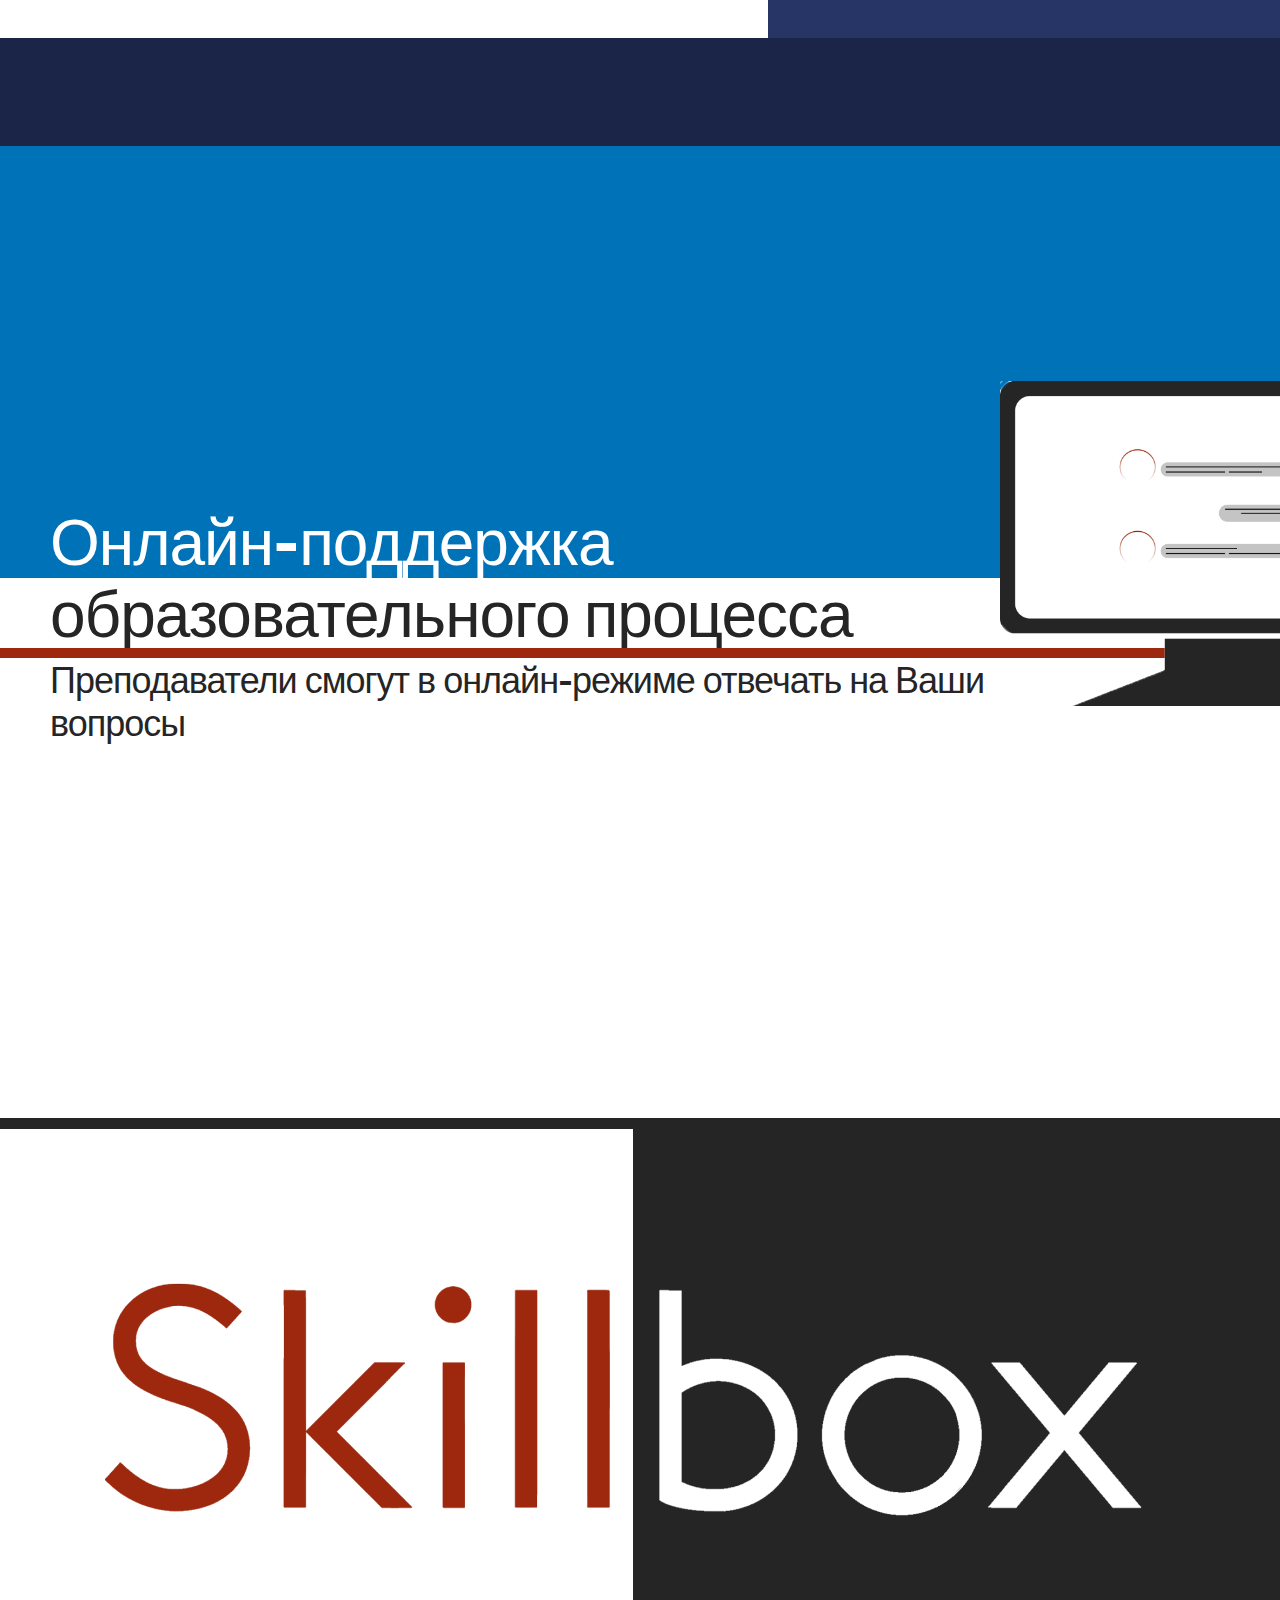
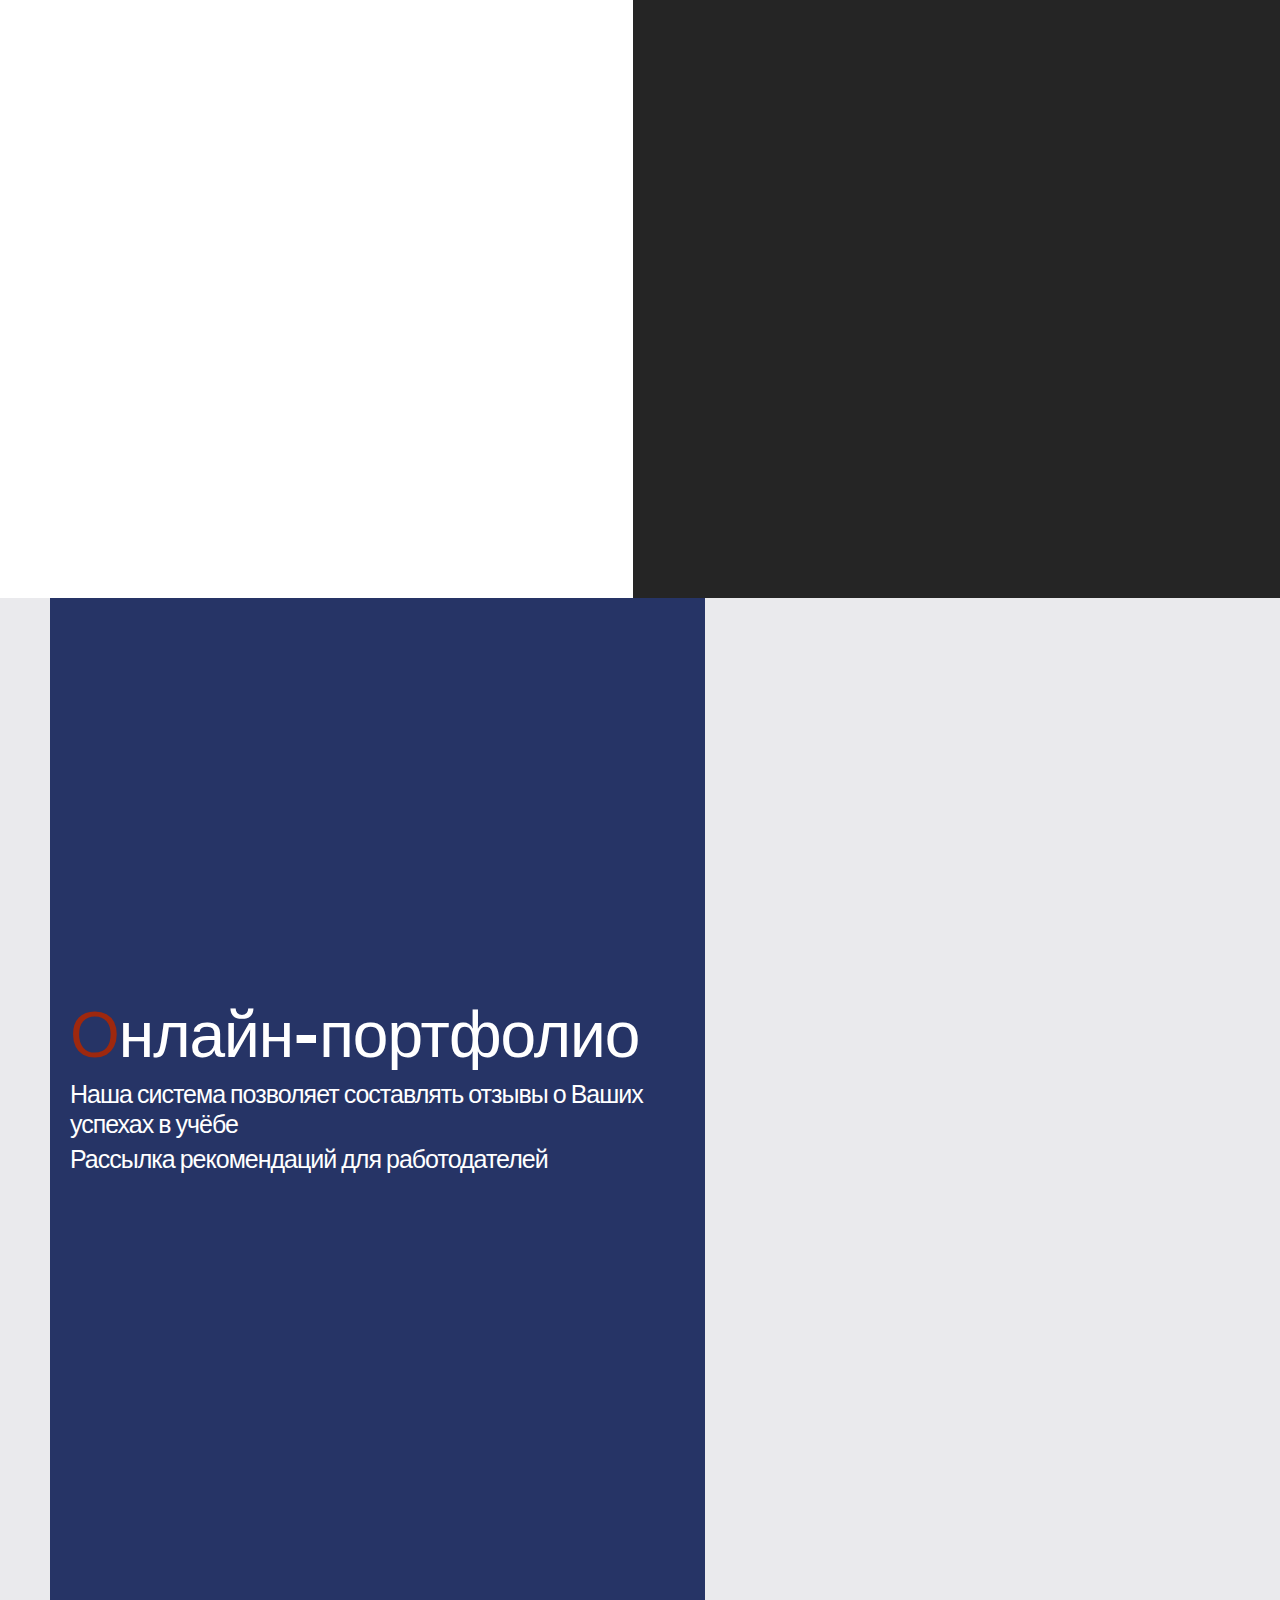
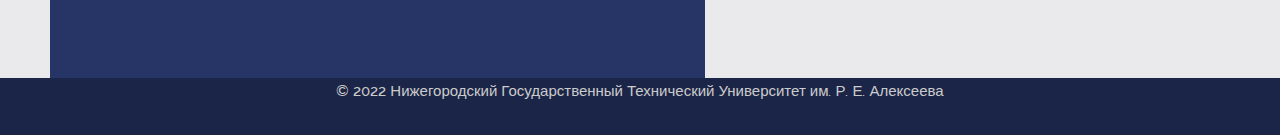
==== commit 7c8cfc78: "registr" ====
--- a/index.html
+++ b/index.html
@@ -91,10 +91,10 @@
 			</form>
 			</div>
 		<span class="text4">Нет профиля?</span>
-		<span class="text5">Зарегистрируйся</span>
+			<span class="text5"><a class="text5" href="registration.html">Зарегистрируйся</a></span>
 		<br>
 		<span class="text6">Забыл пароль?</span>
-		<span class="text7">Восстановим</span>
+		<span class="text7"><a class="text5" href="recover.html">Восстановим</a></span>
 		</div>
 		<div class="login3"></div>  		
    	</div> 
--- a/css/main.css
+++ b/css/main.css
@@ -2401,6 +2401,7 @@
 	text-align: center;
 	display: block;
 	color: #FFFFFF;
+	margin-top:100px;
 }
 
 .text2 {
@@ -2548,7 +2549,7 @@
 .featuresblock1 img {
 	margin-top:120px;
 	margin-left:40px;
-	width:60%;
+	width:600px;
 }
 
 .featuresblock > h1 {
@@ -2757,4 +2758,42 @@
 	padding-left: 20px;
 }
 
+.regismessage {
+	position: fixed;
+	z-index: 10;
+	margin-left: calc(50% - 750px/2);
+	margin-top: 10px;
+	font-family: 'Roboto';
+	font-style: normal;
+	font-weight: 400;
+	font-size: 24px;
+	line-height: 28px;
+	text-align: center;
+	color: #000000;
+	width: 750px;
+	height: 57px;
+	background: #FFFFFF;
+	box-shadow: 0px 4px 4px rgb(0 0 0 / 25%);
+	border-radius: 55px;
+}
+
+.failmessage {
+	position: fixed;
+	z-index: 10;
+	margin-left: calc(50% - 750px/2);
+	margin-top: 10px;
+	font-family: 'Roboto';
+	font-style: normal;
+	font-weight: 400;
+	font-size: 24px;
+	line-height: 28px;
+	text-align: center;
+	color: #000000;
+	width: 750px;
+	height: 57px;
+	background: #FFFFFF;
+	box-shadow: 0px 4px 4px rgb(0 0 0 / 25%);
+	border-radius: 55px;
+}
+
 /*# sourceMappingURL=main.css.map */
